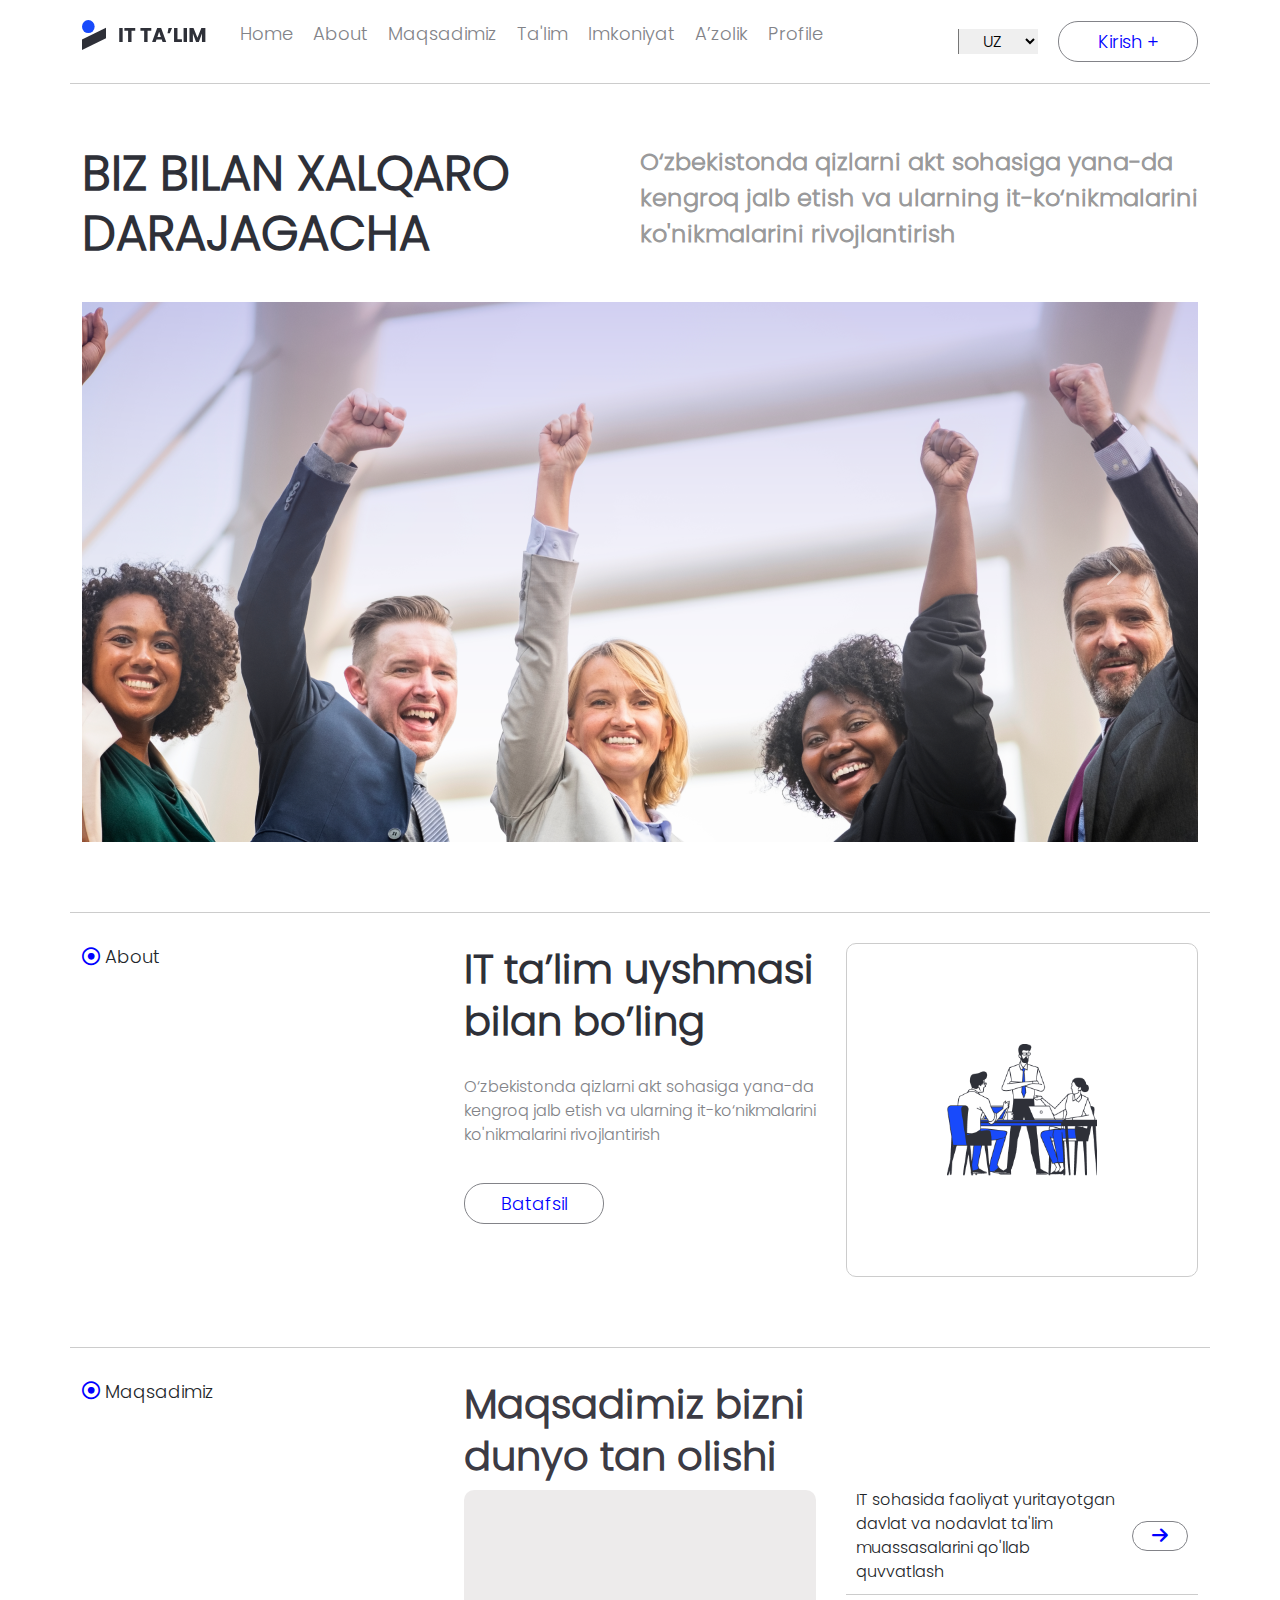
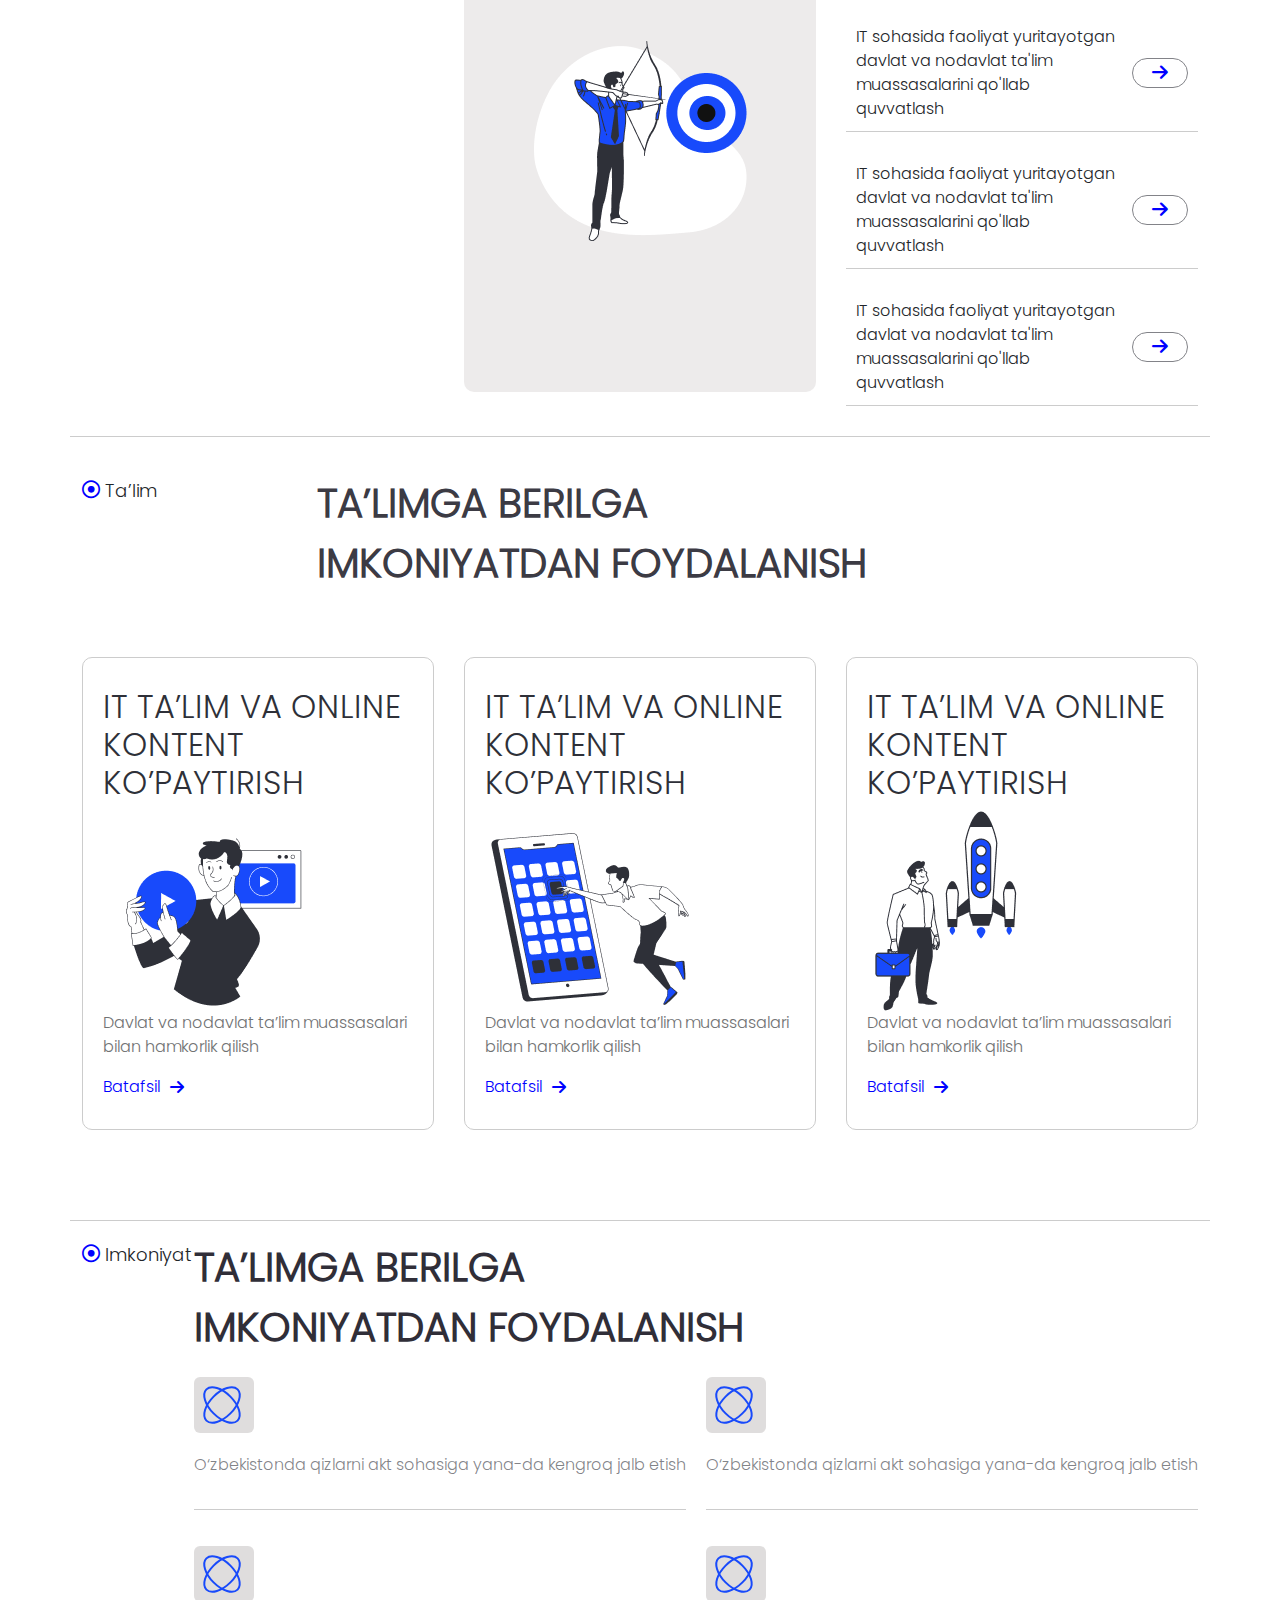
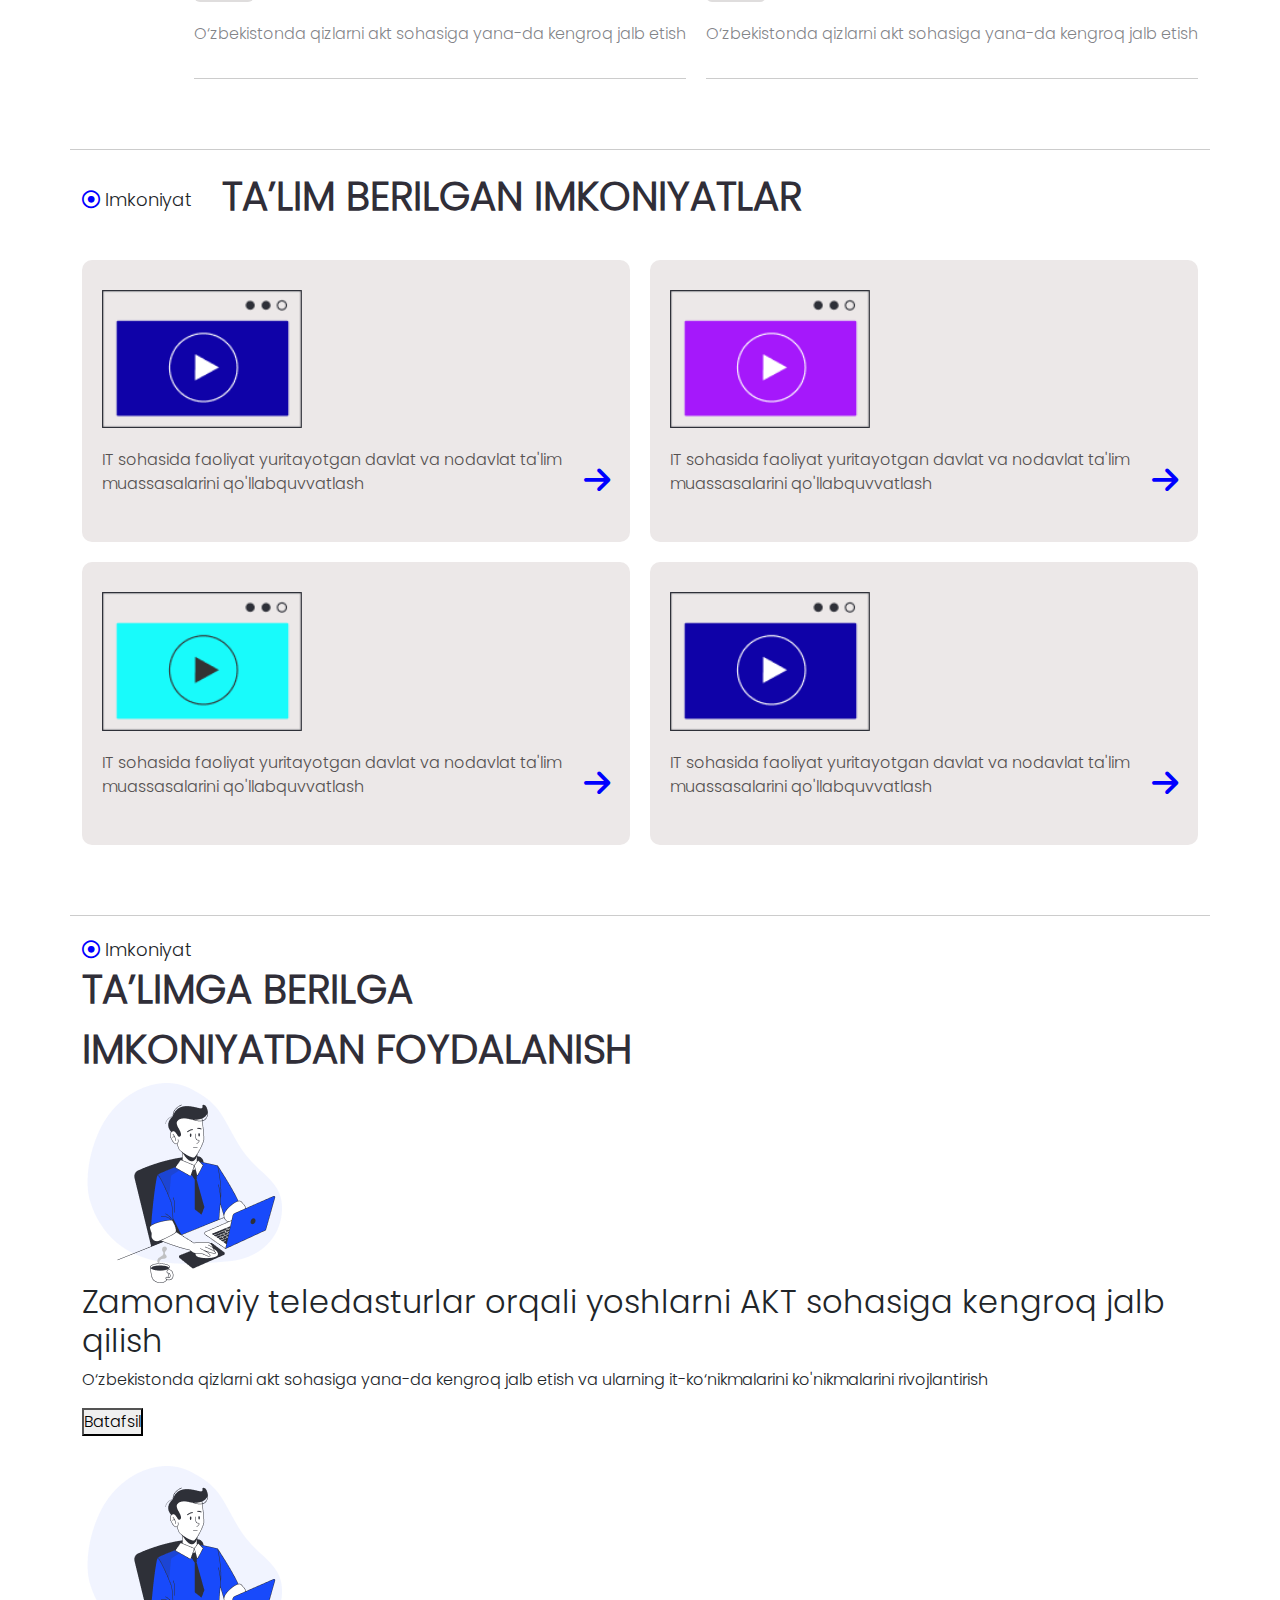
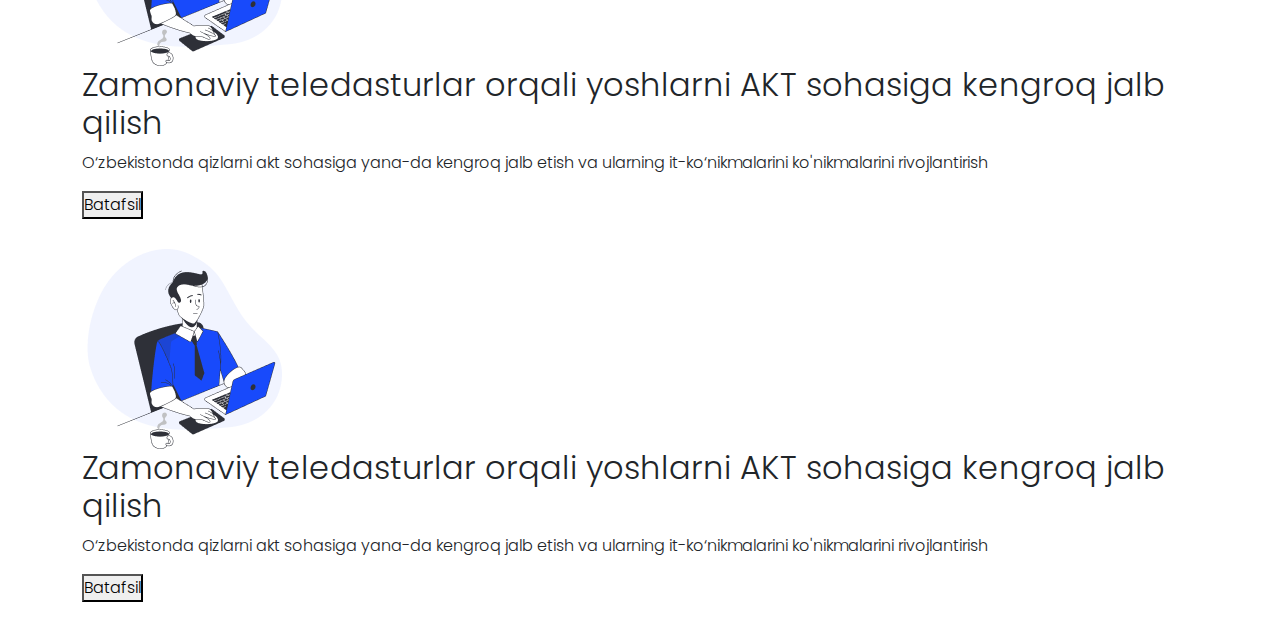
==== index.html @ 2318e282 "first commit" ====
<!DOCTYPE html>
<html lang="en">

<head>
    <meta charset="UTF-8">
    <meta name="viewport" content="width=device-width, initial-scale=1.0">
    <link rel="stylesheet" href="https://cdnjs.cloudflare.com/ajax/libs/font-awesome/6.5.2/css/all.min.css">
   <link rel="stylesheet" href="./css/home.min.css">
    <link rel="stylesheet" href="./bootstrap-5.3.3-dist/bootstrap-5.3.3-dist/css/bootstrap.min.css">
    <title>Home</title>
</head>

<body>
    
    <!-- Navbar -->
     <header class="container">
        <nav class="header-navbar">
<div class="header-left">
    <div class="header-logo">
       <a href="./index.html"><img src="./images/header-logo.svg" alt="header-logo"></a> 
    </div>
    <ul class="header-list">
    <li class="header-item"><a href="./index.html" class="header-link">Home</a></li>    
    <li class="header-item"><a href="./index.html" class="header-link">About</a></li>    
    <li class="header-item"><a href="./index.html" class="header-link">Maqsadimiz</a></li>    
    <li class="header-item"><a href="./index.html" class="header-link">Ta'lim</a></li>    
    <li class="header-item"><a href="./index.html" class="header-link">Imkoniyat</a></li>    
    <li class="header-item"><a href="./index.html" class="header-link">A’zolik</a></li>    
    <li class="header-item"><a href="./index.html" class="header-link">Profile</a></li>    
    </ul>
</div>
<div class="header-right">
        <form>
            <select id="language" name="language" class="header-lang">
                <option value="uz">UZ</option>
                <option value="en">EN</option>
                <option value="ru">RU</option>
            </select>
        </form>
    
        <button class="sign">
Kirish +
        </button>

        <button class="user">
<span><i class="fa-solid fa-user"></i></span>
        </button>
        <button class="burger">
            <span><i class="fa-solid fa-bars"></i></span>
        </button>
        <button class="lang">
            <span><i class="fa-solid fa-globe"></i></span>
        </button>
</div>
        </nav>
     </header>
    <!-- Navbar end -->

    <!-- Hero -->
     <section class="hero container">
        <div class="hero-info">
            <div class="hero-title">
<h1>biz bilan xalqaro darajagacha</h1>
            </div>
           <div class="hero-desc">
<p>O‘zbekistonda qizlarni akt sohasiga yana-da kengroq jalb etish va ularning it-ko‘nikmalarini
    ko'nikmalarini
    rivojlantirish</p>
           </div>
           
        </div>
        <div class="hero-img">
            <div id="carouselExampleIndicators" class="carousel slide" data-ride="carousel">
                <ol class="carousel-indicators">
                    <li data-target="#carouselExampleIndicators" data-slide-to="0" class="active"></li>
                    <li data-target="#carouselExampleIndicators" data-slide-to="1"></li>
                    <li data-target="#carouselExampleIndicators" data-slide-to="2"></li>
                </ol>
                <div class="carousel-inner">
                    <div class="carousel-item active">
                        <img class="d-block w-100" src="./images/hero-img.png" alt="First slide">
                    </div>
                    <div class="carousel-item">
                        <img class="d-block w-100" src="./images/ahero-img.png" alt="Second slide">
                    </div>
                    <div class="carousel-item">
                        <img class="d-block w-100" src="./images/mhero-img.png" alt="Third slide">
                    </div>
                </div>
                <a class="carousel-control-prev" href="#carouselExampleIndicators" role="button" data-slide="prev">
                    <span class="carousel-control-prev-icon" aria-hidden="true"></span>
                    <span class="sr-only">Previous</span>
                </a>
                <a class="carousel-control-next" href="#carouselExampleIndicators" role="button" data-slide="next">
                    <span class="carousel-control-next-icon" aria-hidden="true"></span>
                    <span class="sr-only">Next</span>
                </a>
            </div>
        </div>
    </section> 
    <!-- Hero end -->

    <!-- About -->
     <section class="about container">
        
<div class="about-title">
    <span><i class="fa-regular fa-circle-dot" style="color: blue;"></i> About</span>
</div>
<div class="about-info">
    <h1>IT ta’lim uyshmasi bilan bo’ling</h1>
    <p>O‘zbekistonda qizlarni akt sohasiga yana-da kengroq jalb etish va ularning it-ko‘nikmalarini ko'nikmalarini
    rivojlantirish</p>

    <button>Batafsil</button>
</div>
<div class="about-img">
    <img src="./images/about-img.png" alt="about-img">
</div>
     </section>
    <!-- About end -->

<!-- Maqsadimiz -->
 <section class="maqsad container">
    <div class="maqsad-title">
        <span><i class="fa-regular fa-circle-dot" style="color: blue;"></i> Maqsadimiz</span>
    </div>
<div class="maqsad-desc">
    <h1>Maqsadimiz bizni dunyo tan olishi</h1>
    <div class="maqsad-card">
        <img src="./images/maqsad-img.png" alt="maqsad-img">
    </div>
</div>
<div class="maqsad-info">
    <div class="maqsad-data">
        IT sohasida faoliyat yuritayotgan davlat va nodavlat ta'lim muassasalarini qo'llab quvvatlash
    <span><i class="fa-solid fa-arrow-right"></i></span>
    </div>
    <div class="maqsad-data">
        IT sohasida faoliyat yuritayotgan davlat va nodavlat ta'lim muassasalarini qo'llab quvvatlash
     <span><i class="fa-solid fa-arrow-right"></i></span>
    </div>
    <div class="maqsad-data">
        IT sohasida faoliyat yuritayotgan davlat va nodavlat ta'lim muassasalarini qo'llab quvvatlash
        <span><i class="fa-solid fa-arrow-right"></i></span>
    </div>
    <div class="maqsad-data">
        IT sohasida faoliyat yuritayotgan davlat va nodavlat ta'lim muassasalarini qo'llab quvvatlash
        <span><i class="fa-solid fa-arrow-right"></i></span>
    </div>
</div>
 </section>
<!-- Maqsadimiz end-->

<!-- Talim -->
 <section class="talim container">
    <div class="talim-top">
<div class="talim-title">
    <span><i class="fa-regular fa-circle-dot" style="color: blue;"></i>Ta’lim</span>
</div>
<div class="talim-desc">
    <h1>ta’limga berilga </h1>
    <h1>imkoniyatdan foydalanish</h1>
   
</div>
    </div>

<div class="talim-cards">
    <div class="talim-card">
        <h2>IT ta’lim va online kontent ko’paytirish</h2>
        <img src="./images/talim-st.png" alt="talim-st">
        <p>Davlat va nodavlat ta’lim muassasalari bilan hamkorlik qilish</p>
        <span>Batafsil <i class="fa-solid fa-arrow-right"></i></span>
    </div>
    <div class="talim-card">
        <h2>IT ta’lim va online kontent ko’paytirish</h2>
        <img src="./images/talim-nd.png" alt="talim-st">
        <p>Davlat va nodavlat ta’lim muassasalari bilan hamkorlik qilish</p>
        <span>Batafsil <i class="fa-solid fa-arrow-right"></i></span>
    </div>
    <div class="talim-card">
        <h2>IT ta’lim va online kontent ko’paytirish</h2>
        <img src="./images/talim-rd.png" alt="talim-st">
        <p>Davlat va nodavlat ta’lim muassasalari bilan hamkorlik qilish</p>
        <span>Batafsil <i class="fa-solid fa-arrow-right"></i></span>
    </div>
</div>
 </section>
<!-- Talim end -->

<!-- Imkoniyatlar first -->
 <section class="imkoniyat-st container">
    <div class="imkoniyat-title">
        <span><i class="fa-regular fa-circle-dot" style="color: blue;"></i>Imkoniyat</span>

    </div>
   
    <div class="imkoniyat-right">
<div class="imkoniyat-desc">
    <h1>ta’limga berilga </h1>
    <h1>imkoniyatdan foydalanish</h1>
</div>

<div class="imkoniyat-cards">
    <div class="imkoniyat-card">
        <div class="imkoniyat-logo">
            <img src="./images/oplogo-st.svg" alt="oplogo-st">
        </div>
            <p>O‘zbekistonda qizlarni akt sohasiga yana-da kengroq jalb etish</p>
        
    </div>
    <div class="imkoniyat-card">
        <div class="imkoniyat-logo">
            <img src="./images/oplogo-st.svg" alt="oplogo-st">
        </div>
            <p>O‘zbekistonda qizlarni akt sohasiga yana-da kengroq jalb etish</p>

    </div>
    <div class="imkoniyat-card">
        <div class="imkoniyat-logo">
            <img src="./images/oplogo-st.svg" alt="oplogo-st">
        </div>
            <p>O‘zbekistonda qizlarni akt sohasiga yana-da kengroq jalb etish</p>
     
    </div>
    <div class="imkoniyat-card">
        <div class="imkoniyat-logo">
            <img src="./images/oplogo-st.svg" alt="oplogo-st">
            </div>
            <p>O‘zbekistonda qizlarni akt sohasiga yana-da kengroq jalb etish</p>
        </div>
    
</div>
    </div>


    


 </section>
<!-- Imkoniyatlar first end -->

<!-- Imkoniyatlar second -->
 <section class="imkoniyat-nd container">
<div class="imkoniyat-title">
    <span><i class="fa-regular fa-circle-dot" style="color: blue;"></i>Imkoniyat</span>
    <h1>ta’lim berilgan imkoniyatlar</h1>
</div>
<div class="imkoniyat-cards">
    <div class="imkoniyat-card">
        <img src="./images/opp-blue.png" alt="opp-blue">
        <div class="card-bottom">
<p>IT sohasida faoliyat yuritayotgan davlat va nodavlat ta'lim muassasalarini qo'llabquvvatlash</p>
<span><i class="fa-solid fa-arrow-right"></i></span>
        </div>
       
    </div>
    <div class="imkoniyat-card">
        <img src="./images/opp-violet.png" alt="opp-blue">
        <div class="card-bottom">
<p>IT sohasida faoliyat yuritayotgan davlat va nodavlat ta'lim muassasalarini qo'llabquvvatlash</p>
<span><i class="fa-solid fa-arrow-right"></i></span>
        </div>
       
    </div>
    <div class="imkoniyat-card">
        <img src="./images/opp-alice.png" alt="opp-blue">
        <div class="card-bottom">
<p>IT sohasida faoliyat yuritayotgan davlat va nodavlat ta'lim muassasalarini qo'llabquvvatlash</p>
<span><i class="fa-solid fa-arrow-right"></i></span>
        </div>
       
    </div>
    <div class="imkoniyat-card">
        <img src="./images/opp-darkb.png" alt="opp-blue">
        <div class="card-bottom">
<p>IT sohasida faoliyat yuritayotgan davlat va nodavlat ta'lim muassasalarini qo'llabquvvatlash</p>
<span><i class="fa-solid fa-arrow-right"></i></span>
        </div>
       
    </div>
</div>
 </section>
<!-- Imkoniyatlar second end -->


<!-- Imkoniyatlar Third-->
<section class="imkoniyat-rd container">
    <div class="imkoniyat-title">
        <span><i class="fa-regular fa-circle-dot" style="color: blue;"></i>Imkoniyat</span>

    </div>

    <div class="imkoniyat-right">
        <div class="imkoniyat-desc">
            <h1>ta’limga berilga </h1>
            <h1>imkoniyatdan foydalanish</h1>
        </div>

       <div class="imkoniyat-cards">
        <div class="imkoniyat-card">
            <div class="card-img">
                <img src="./images/opprd-st.png" alt="opprd-st">
            </div>
            <div class="card-info">
                <h2>Zamonaviy teledasturlar orqali yoshlarni AKT sohasiga kengroq jalb qilish</h2>
                <p>O‘zbekistonda qizlarni akt sohasiga yana-da kengroq jalb etish va ularning it-ko‘nikmalarini ko'nikmalarini
                rivojlantirish</p>
                <button>Batafsil</button>
            </div>
        </div>
        <div class="imkoniyat-card">
            <div class="card-img">
                <img src="./images/opprd-st.png" alt="opprd-st">
            </div>
            <div class="card-info">
                <h2>Zamonaviy teledasturlar orqali yoshlarni AKT sohasiga kengroq jalb qilish</h2>
                <p>O‘zbekistonda qizlarni akt sohasiga yana-da kengroq jalb etish va ularning it-ko‘nikmalarini ko'nikmalarini
                rivojlantirish</p>
                <button>Batafsil</button>
            </div>
        </div>
        <div class="imkoniyat-card">
            <div class="card-img">
                <img src="./images/opprd-st.png" alt="opprd-st">
            </div>
            <div class="card-info">
                <h2>Zamonaviy teledasturlar orqali yoshlarni AKT sohasiga kengroq jalb qilish</h2>
                <p>O‘zbekistonda qizlarni akt sohasiga yana-da kengroq jalb etish va ularning it-ko‘nikmalarini ko'nikmalarini
                rivojlantirish</p>
                <button>Batafsil</button>
            </div>
        </div>
       </div>
    </div>





</section>
<!-- Imkoniyatlar Third-->





    <script src="https://code.jquery.com/jquery-3.2.1.slim.min.js"
        integrity="sha384-KJ3o2DKtIkvYIK3UENzmM7KCkRr/rE9/Qpg6aAZGJwFDMVNA/GpGFF93hXpG5KkN"
        crossorigin="anonymous"></script>
    <script src="https://cdn.jsdelivr.net/npm/popper.js@1.12.9/dist/umd/popper.min.js"
        integrity="sha384-ApNbgh9B+Y1QKtv3Rn7W3mgPxhU9K/ScQsAP7hUibX39j7fakFPskvXusvfa0b4Q"
        crossorigin="anonymous"></script>
    <script src="https://cdn.jsdelivr.net/npm/bootstrap@4.0.0/dist/js/bootstrap.min.js"
        integrity="sha384-JZR6Spejh4U02d8jOt6vLEHfe/JQGiRRSQQxSfFWpi1MquVdAyjUar5+76PVCmYl"
        crossorigin="anonymous"></script>
</body>

</html>
---- css/home.min.css ----
*{padding:0;margin:0;box-sizing:border-box;list-style:none;text-decoration:none;font-family:Poppins}button{cursor:pointer}ul a{text-decoration:none;transition:all .3s linear;-webkit-transition:all .3s linear;-moz-transition:all .3s linear;-ms-transition:all .3s linear;-o-transition:all .3s linear}ul a:hover{border-bottom:2px solid #fff}@font-face{font-family:Poppins;src:url(/Poppins/Poppins-Light.ttf)}.container{margin:0 auto;width:85%}header{border-bottom:1px solid #ccc;position:sticky;top:0;background-color:#fff;z-index:999}header .header-navbar{padding:20px 0;align-items:center;display:flex;justify-content:space-between}header .header-navbar .header-left{display:flex}header .header-navbar .header-left .header-list{display:flex;gap:20px;align-items:center}header .header-navbar .header-left .header-list a{margin-top:20px;color:#828388;font-size:18px}header .header-navbar .header-right{display:flex;gap:20px;align-items:center}header .header-navbar .header-right .header-lang{border-right:none;border-bottom:none;border-top:none;outline:none;padding:0 20px}header .header-navbar .header-right .header-lang option{border:none;outline:none}header .header-navbar .header-right .sign{width:140px;border:1px solid #828388;color:blue;border-radius:20px;-webkit-border-radius:20px;-moz-border-radius:20px;-ms-border-radius:20px;-o-border-radius:20px;padding:6px 30px;background-color:rgba(0,0,0,0);font-size:18px}header .header-navbar .header-right .user{border:none;background-color:rgba(0,0,0,0);font-size:20px;color:blue;display:none}header .header-navbar .header-right .burger{border:none;background-color:rgba(0,0,0,0);font-size:20px;color:blue;display:none}header .header-navbar .header-right .lang{border:none;background-color:rgba(0,0,0,0);font-size:20px;color:blue;display:none}@media(max-width: 1200px){header .header-navbar .header-left .header-list a{font-size:15px}header .header-navbar .header-right .sign{padding:6px 20px}}@media(max-width: 768px){header .header-navbar .header-left .header-list{gap:10px}header .header-navbar .header-left .header-list a{font-size:15px}header .header-navbar .header-right .sign{padding:6px 20px}}@media(max-width: 992px){header .header-navbar .header-left .header-list{display:none}header .header-navbar .header-right .header-lang{display:none}header .header-navbar .header-right .sign{display:none}header .header-navbar .header-right .user{display:block}header .header-navbar .header-right .lang{display:block}header .header-navbar .header-right .burger{display:block}}.hero{padding:30px 0}.hero img{width:100%;-o-object-fit:cover;object-fit:cover;height:540px}.hero .hero-info{display:grid;grid-template-columns:repeat(2, 1fr);padding:30px 0}.hero .hero-info .hero-title h1{font-size:48px;font-weight:600;line-height:60px;color:#2e3038;text-transform:uppercase}.hero .hero-info .hero-desc{font-size:24px;font-weight:600;color:rgba(65,65,67,.5490196078)}@media(max-width: 992px){.hero .hero-info{grid-template-columns:repeat(1, 1fr)}.hero .hero-info .hero-title h1{font-size:28px;font-weight:600;line-height:40px;color:#2e3038;text-align:center}.hero .hero-info .hero-desc{font-size:18px;font-weight:600;line-height:30px;color:rgba(65,65,67,.5490196078);text-align:center}}.about{margin-top:40px;display:grid;grid-template-columns:repeat(3, 1fr);gap:30px;border-top:1px solid #ccc;padding:30px 0}.about span{display:flex;align-items:center;gap:5px;font-size:18px}.about-info{display:flex;flex-direction:column;gap:20px}.about-info h1{font-size:40px;font-weight:600;line-height:52px;color:#2e3038}.about-info p{color:#828388;font-family:Poppins;font-size:16px;font-weight:400;line-height:24px}.about-info button{width:140px;border:1px solid #828388;color:blue;border-radius:20px;-webkit-border-radius:20px;-moz-border-radius:20px;-ms-border-radius:20px;-o-border-radius:20px;padding:6px 30px;background-color:rgba(0,0,0,0);font-size:18px}.about-img{padding:100px;display:flex;align-items:center;justify-content:center;border:1px solid #ccc;border-radius:10px;-webkit-border-radius:10px;-moz-border-radius:10px;-ms-border-radius:10px;-o-border-radius:10px}.about-img img{width:100%}@media(max-width: 992px){.about{grid-template-columns:repeat(1, 1fr)}.about span{text-align:center}.about-info{gap:10px;text-align:center;align-items:center}.about-img{padding:40px}}.maqsad{margin-top:40px;display:grid;grid-template-columns:repeat(3, 1fr);gap:30px;border-top:1px solid #ccc;padding:30px 0}.maqsad span{display:flex;align-items:center;gap:5px;font-size:18px}.maqsad .maqsad-desc h1{font-size:40px;font-weight:600;line-height:52px;color:rgba(48,46,56,.9490196078)}.maqsad .maqsad-desc .maqsad-card{background-color:rgba(226,223,223,.631372549);display:flex;align-items:center;justify-content:center;height:80%;border-radius:10px;-webkit-border-radius:10px;-moz-border-radius:10px;-ms-border-radius:10px;-o-border-radius:10px}.maqsad-info{padding-top:100px;display:flex;flex-direction:column;gap:20px}.maqsad-info .maqsad-data{border-bottom:1px solid #ccc;padding:10px;display:flex;gap:10px;align-items:center}.maqsad-info .maqsad-data span{height:30px;width:130px;border:1px solid #828388;color:blue;border-radius:20px;-webkit-border-radius:20px;-moz-border-radius:20px;-ms-border-radius:20px;-o-border-radius:20px;padding:6px;background-color:rgba(0,0,0,0);font-size:18px;display:flex;align-items:center;justify-content:center}@media(max-width: 1120px){.maqsad{grid-template-columns:repeat(1, 1fr)}.maqsad span{text-align:center}.maqsad-info{padding-top:20px;gap:10px;text-align:center;align-items:center}.maqsad-desc h1{text-align:center}}.talim{padding:40px 0;border-top:1px solid #ccc;display:flex;flex-direction:column;gap:60px}.talim .talim-top{display:flex;flex-wrap:wrap;gap:160px}.talim .talim-top span{display:flex;align-items:center;gap:5px;font-size:18px}.talim .talim-top h1{text-transform:uppercase;font-size:40px;font-weight:600;line-height:52px;color:rgba(48,46,56,.9490196078)}.talim .talim-cards{display:grid;grid-template-columns:repeat(3, 1fr);gap:30px}.talim .talim-cards .talim-card{border:1px solid #ccc;border-radius:10px;-webkit-border-radius:10px;-moz-border-radius:10px;-ms-border-radius:10px;-o-border-radius:10px;padding:30px 20px}.talim .talim-cards .talim-card h2{color:#2e3038;text-transform:uppercase}.talim .talim-cards .talim-card p{color:#717273}.talim .talim-cards .talim-card span{color:blue;display:flex;gap:10px;align-items:center}@media(max-width: 992px){.talim .talim-top{gap:30px}.talim .talim-top h1{text-align:center}.talim .talim-cards{grid-template-columns:repeat(2, 1fr)}}@media(max-width: 567px){.talim .talim-cards{grid-template-columns:repeat(1, 1fr)}}.imkoniyat-st{display:flex;justify-content:space-between;flex-wrap:wrap;margin-top:50px;border-top:1px solid #ccc;padding:20px 0}.imkoniyat-st span{display:flex;align-items:center;gap:5px;font-size:18px}.imkoniyat-st h1{text-transform:uppercase;font-size:40px;font-weight:600;line-height:52px;color:#302e38}.imkoniyat-st .imkoniyat-cards{display:grid;grid-template-columns:repeat(2, 1fr);gap:20px}.imkoniyat-st .imkoniyat-cards .imkoniyat-card{display:flex;flex-direction:column;border-bottom:1px solid #ccc;padding:16px 0;gap:20px}.imkoniyat-st .imkoniyat-cards .imkoniyat-card .imkoniyat-logo{background-color:rgba(210,207,207,.7058823529);border-radius:6px;-webkit-border-radius:6px;-moz-border-radius:6px;-ms-border-radius:6px;-o-border-radius:6px;padding:4px;width:60px}.imkoniyat-st .imkoniyat-cards .imkoniyat-card p{color:rgba(46,48,56,.6)}@media(max-width: 567px){.imkoniyat-st{gap:10px}.imkoniyat-st h1{font-size:24px;line-height:30px}.imkoniyat-st .imkoniyat-cards{grid-template-columns:repeat(1, 1fr)}}.imkoniyat-nd{display:flex;flex-direction:column;gap:30px;margin-top:50px;border-top:1px solid #ccc;padding:20px 0}.imkoniyat-nd .imkoniyat-title{display:flex;gap:30px}.imkoniyat-nd .imkoniyat-title h1{text-transform:uppercase;font-size:40px;font-weight:600;line-height:52px;color:#302e38;text-align:center}.imkoniyat-nd .imkoniyat-title span{display:flex;align-items:center;gap:5px;font-size:18px}.imkoniyat-nd .imkoniyat-cards{display:grid;grid-template-columns:repeat(2, 1fr);gap:20px}.imkoniyat-nd .imkoniyat-cards .imkoniyat-card{display:flex;flex-direction:column;gap:20px;background-color:#ece8e8;padding:30px 20px;border-radius:10px;-webkit-border-radius:10px;-moz-border-radius:10px;-ms-border-radius:10px;-o-border-radius:10px}.imkoniyat-nd .imkoniyat-cards .imkoniyat-card img{width:200px}.imkoniyat-nd .imkoniyat-cards .imkoniyat-card p{color:#555151}.imkoniyat-nd .imkoniyat-cards .imkoniyat-card .card-bottom{display:flex;align-items:center}.imkoniyat-nd .imkoniyat-cards .imkoniyat-card .card-bottom span{font-size:30px;color:blue}@media(max-width: 567px){.imkoniyat-nd .imkoniyat-title{gap:10px}.imkoniyat-nd .imkoniyat-title h1{font-size:30px;line-height:40px}.imkoniyat-nd .imkoniyat-cards{grid-template-columns:repeat(1, 1fr)}}.imkoniyat-rd{display:flex;justify-content:space-between;flex-wrap:wrap;margin-top:50px;border-top:1px solid #ccc;padding:20px 0}.imkoniyat-rd span{display:flex;align-items:center;gap:5px;font-size:18px}.imkoniyat-rd h1{text-transform:uppercase;font-size:40px;font-weight:600;line-height:52px;color:#302e38}.imkoniyat-rd .imkoniyat-cards{display:grid;grid-template-columns:repeat(1, 1fr);gap:30px}/*# sourceMappingURL=home.min.css.map */
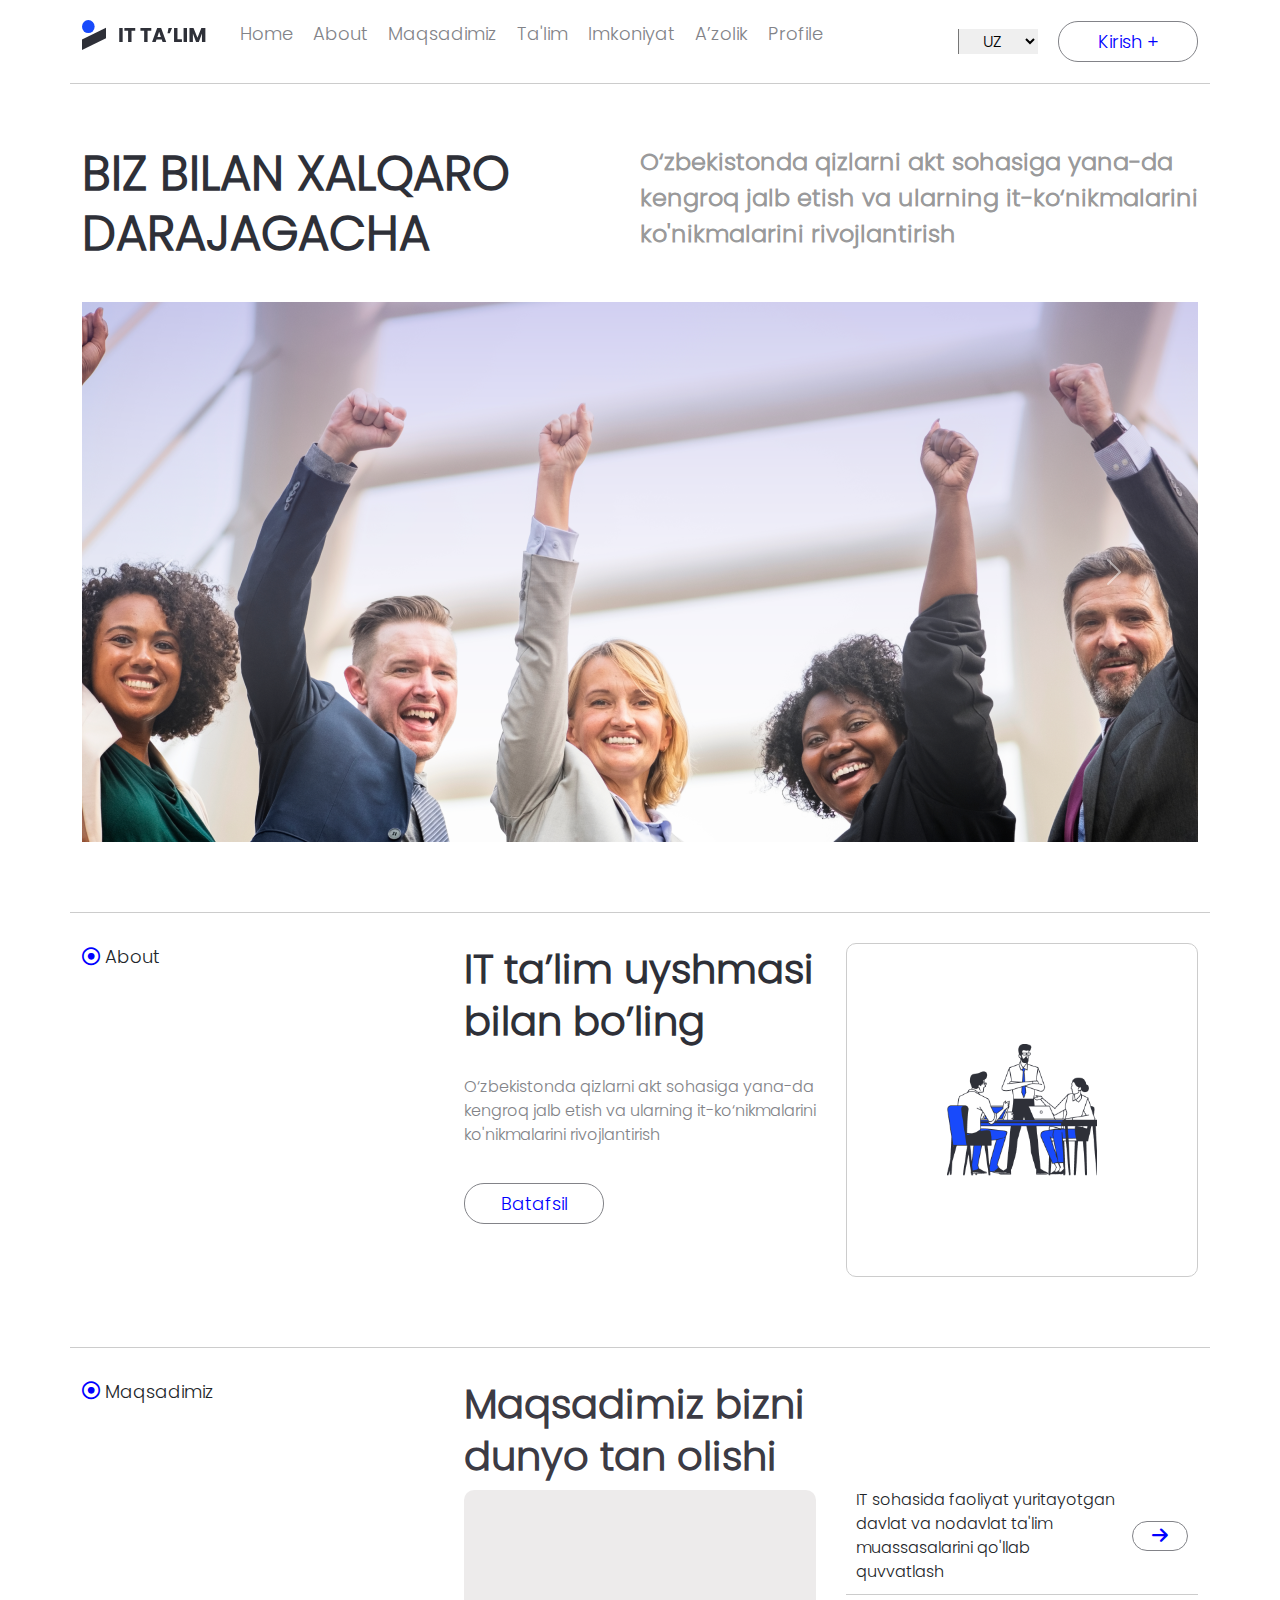
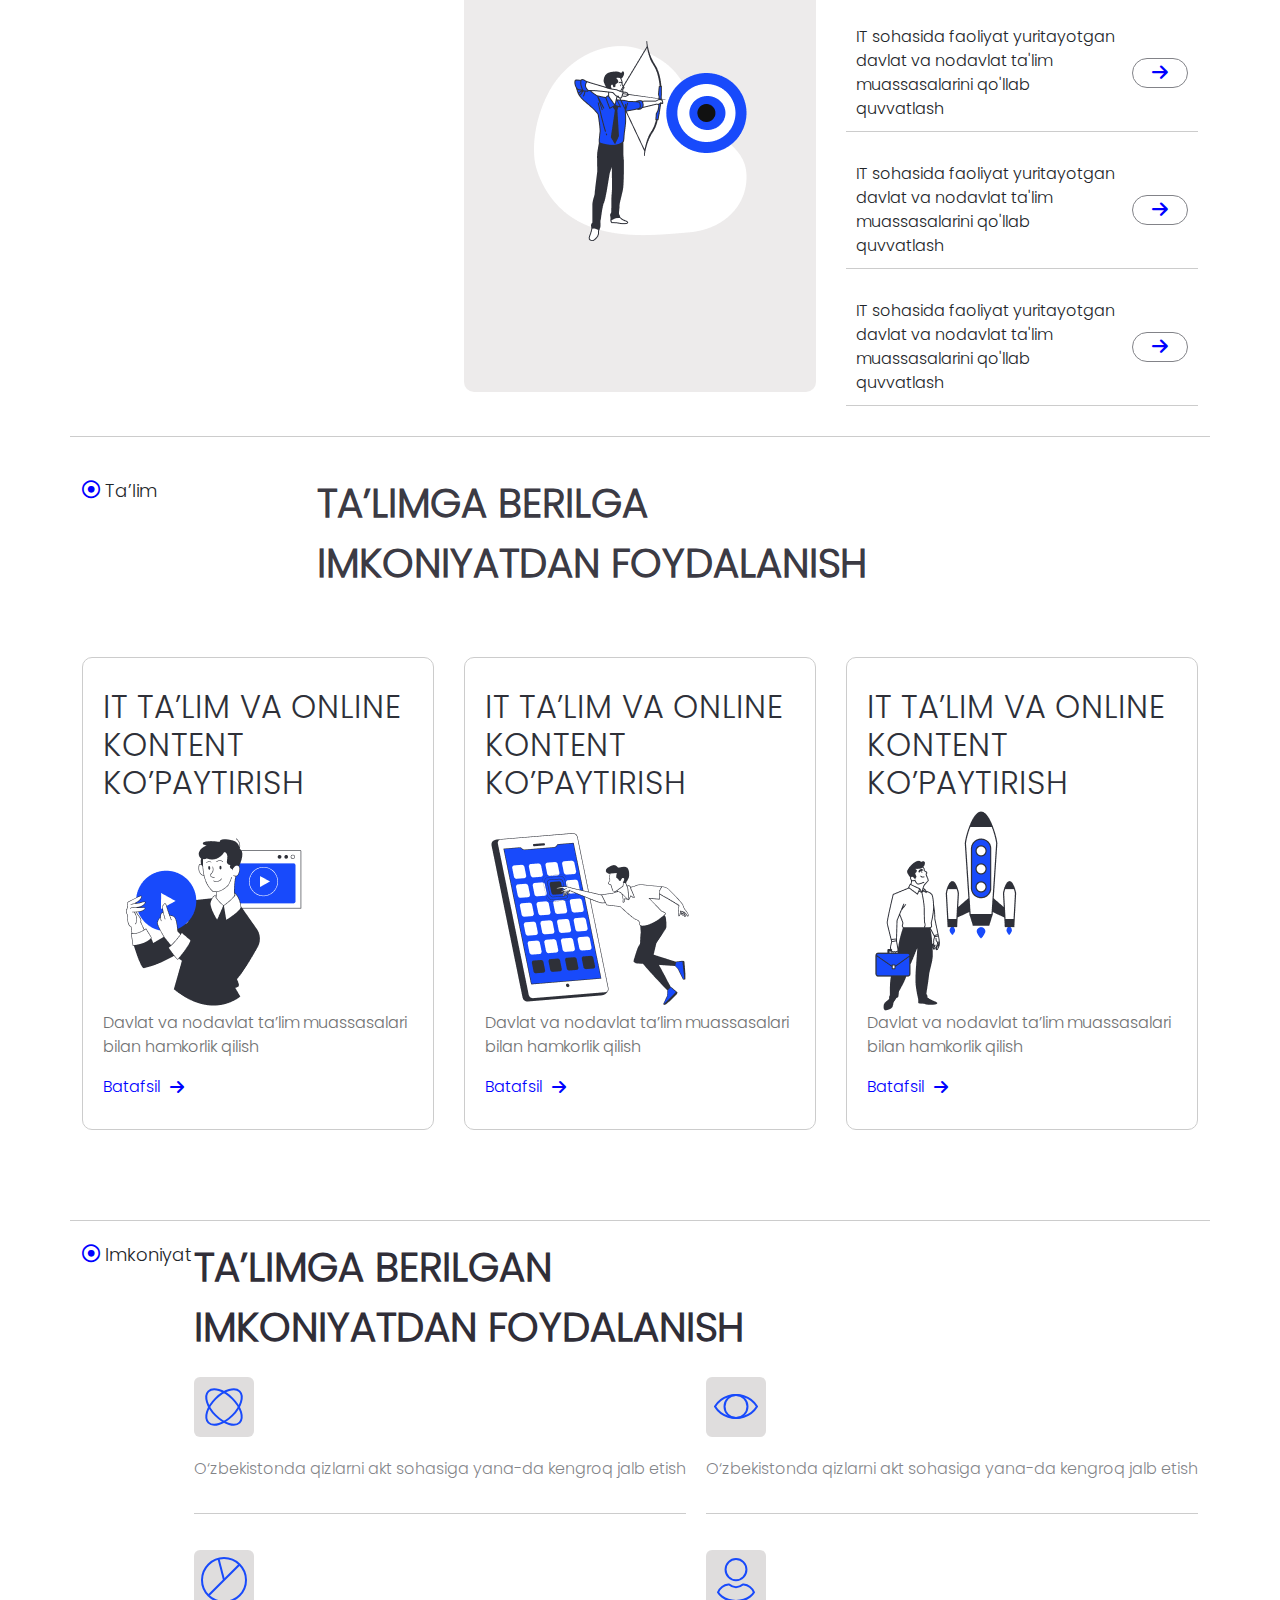
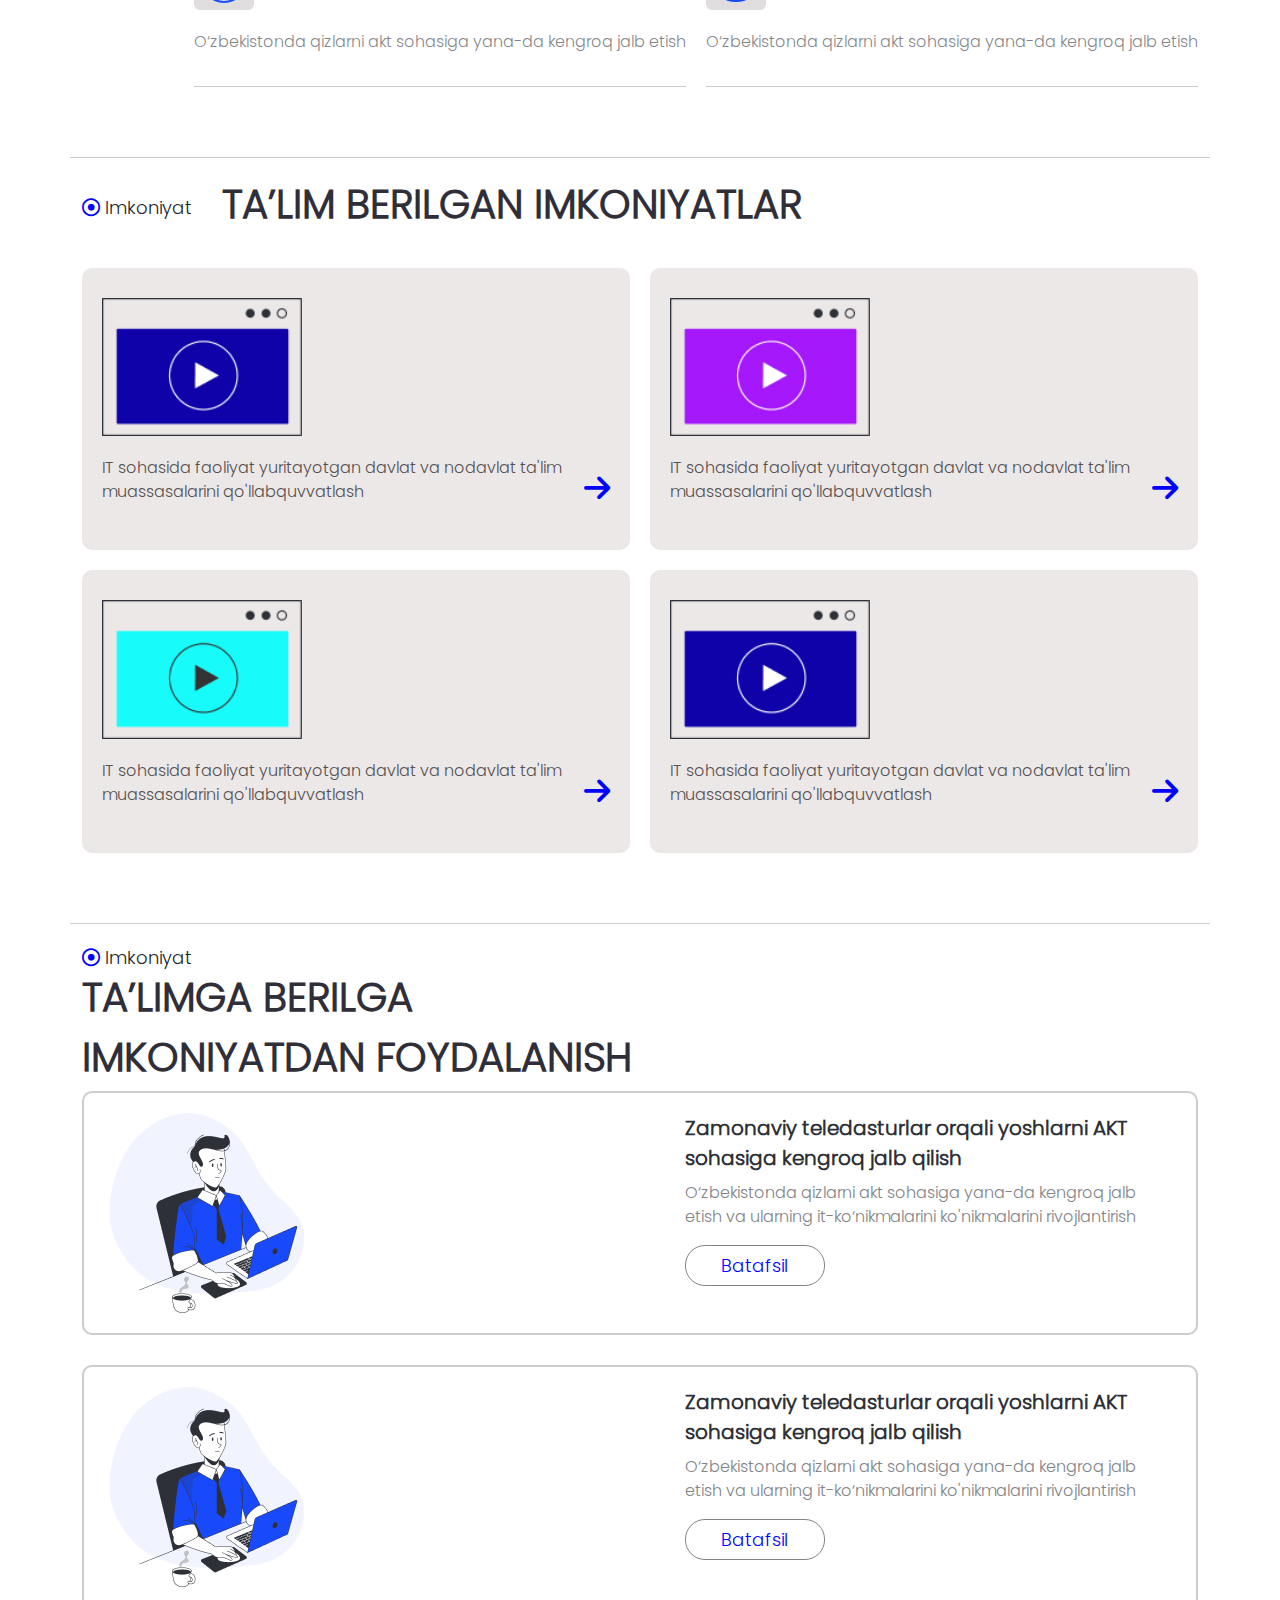
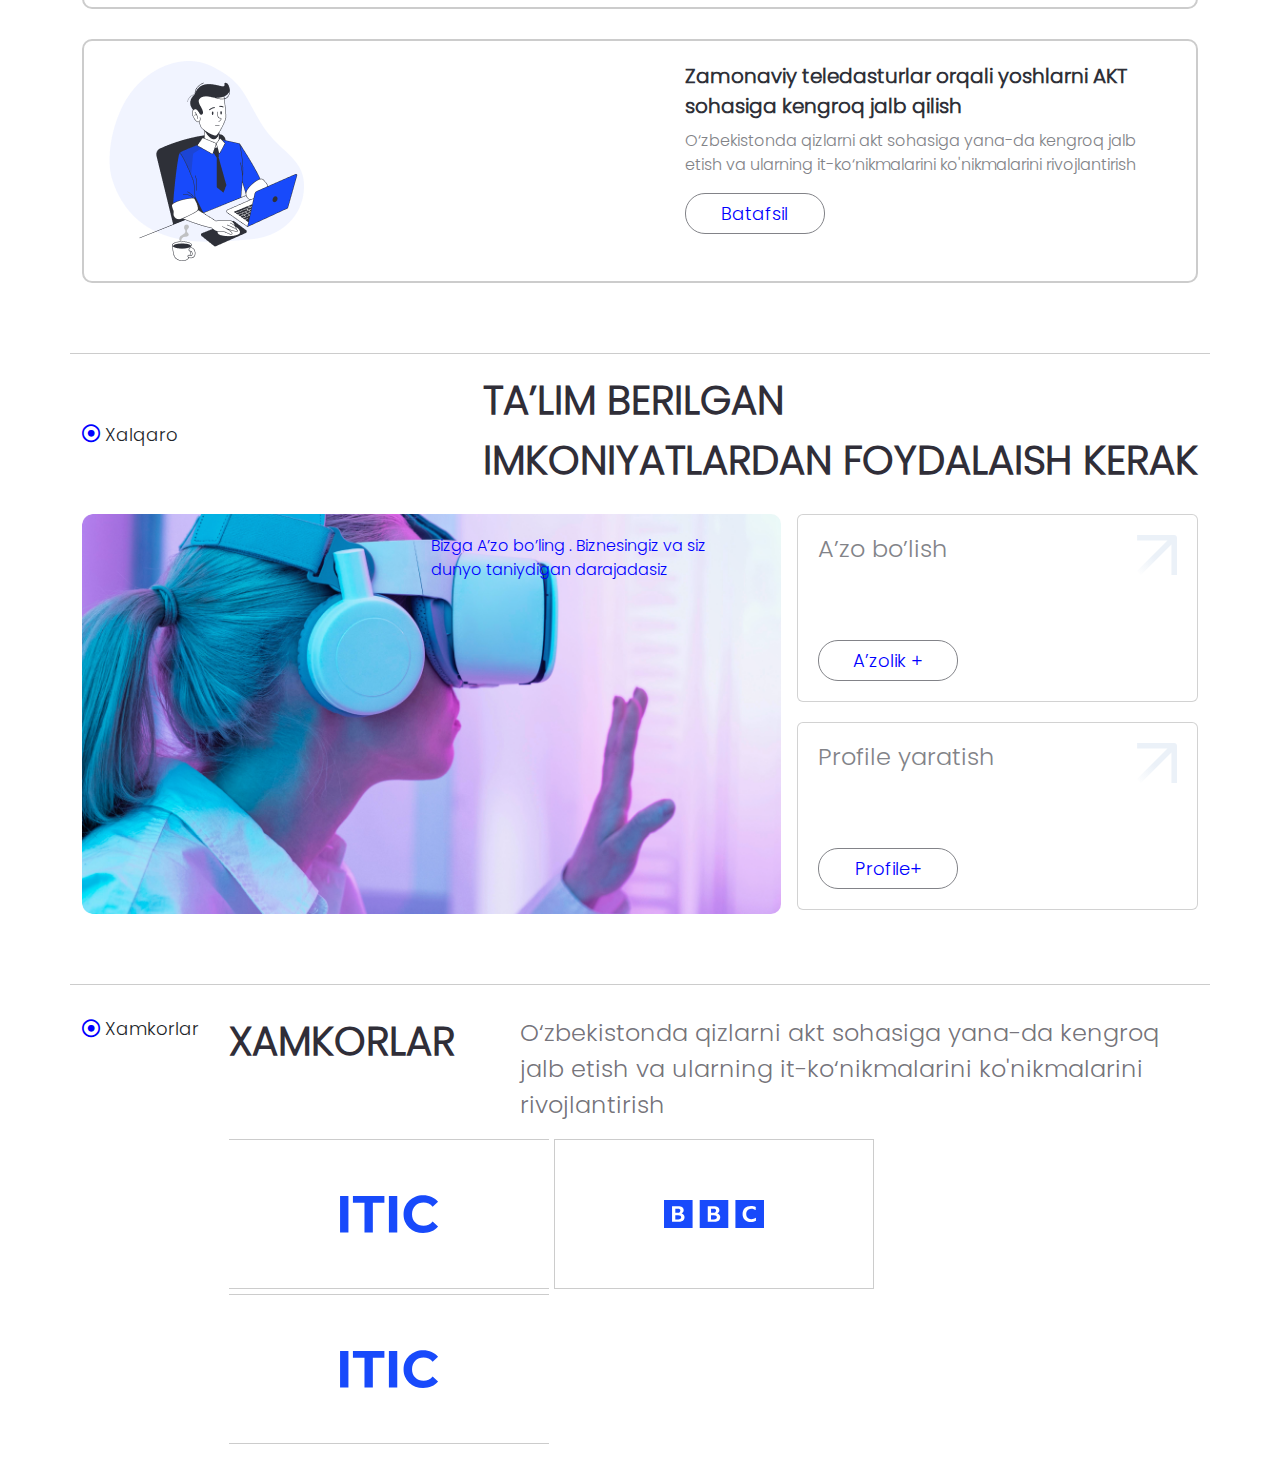
==== commit a76dd044: "responsive" ====
--- a/index.html
+++ b/index.html
@@ -5,69 +5,69 @@
     <meta charset="UTF-8">
     <meta name="viewport" content="width=device-width, initial-scale=1.0">
     <link rel="stylesheet" href="https://cdnjs.cloudflare.com/ajax/libs/font-awesome/6.5.2/css/all.min.css">
-   <link rel="stylesheet" href="./css/home.min.css">
+    <link rel="stylesheet" href="./css/home.min.css">
     <link rel="stylesheet" href="./bootstrap-5.3.3-dist/bootstrap-5.3.3-dist/css/bootstrap.min.css">
     <title>Home</title>
 </head>
 
 <body>
-    
+
     <!-- Navbar -->
-     <header class="container">
+    <header class="container">
         <nav class="header-navbar">
-<div class="header-left">
-    <div class="header-logo">
-       <a href="./index.html"><img src="./images/header-logo.svg" alt="header-logo"></a> 
-    </div>
-    <ul class="header-list">
-    <li class="header-item"><a href="./index.html" class="header-link">Home</a></li>    
-    <li class="header-item"><a href="./index.html" class="header-link">About</a></li>    
-    <li class="header-item"><a href="./index.html" class="header-link">Maqsadimiz</a></li>    
-    <li class="header-item"><a href="./index.html" class="header-link">Ta'lim</a></li>    
-    <li class="header-item"><a href="./index.html" class="header-link">Imkoniyat</a></li>    
-    <li class="header-item"><a href="./index.html" class="header-link">A’zolik</a></li>    
-    <li class="header-item"><a href="./index.html" class="header-link">Profile</a></li>    
-    </ul>
-</div>
-<div class="header-right">
-        <form>
-            <select id="language" name="language" class="header-lang">
-                <option value="uz">UZ</option>
-                <option value="en">EN</option>
-                <option value="ru">RU</option>
-            </select>
-        </form>
-    
-        <button class="sign">
-Kirish +
-        </button>
-
-        <button class="user">
-<span><i class="fa-solid fa-user"></i></span>
-        </button>
-        <button class="burger">
-            <span><i class="fa-solid fa-bars"></i></span>
-        </button>
-        <button class="lang">
-            <span><i class="fa-solid fa-globe"></i></span>
-        </button>
-</div>
+            <div class="header-left">
+                <div class="header-logo">
+                    <a href="./index.html"><img src="./images/header-logo.svg" alt="header-logo"></a>
+                </div>
+                <ul class="header-list">
+                    <li class="header-item"><a href="./index.html" class="header-link">Home</a></li>
+                    <li class="header-item"><a href="./index.html" class="header-link">About</a></li>
+                    <li class="header-item"><a href="./index.html" class="header-link">Maqsadimiz</a></li>
+                    <li class="header-item"><a href="./index.html" class="header-link">Ta'lim</a></li>
+                    <li class="header-item"><a href="./index.html" class="header-link">Imkoniyat</a></li>
+                    <li class="header-item"><a href="./index.html" class="header-link">A’zolik</a></li>
+                    <li class="header-item"><a href="./index.html" class="header-link">Profile</a></li>
+                </ul>
+            </div>
+            <div class="header-right">
+                <form>
+                    <select id="language" name="language" class="header-lang">
+                        <option value="uz">UZ</option>
+                        <option value="en">EN</option>
+                        <option value="ru">RU</option>
+                    </select>
+                </form>
+
+                <button class="sign">
+                    Kirish +
+                </button>
+
+                <button class="user">
+                    <span><i class="fa-solid fa-user"></i></span>
+                </button>
+                <button class="burger">
+                    <span><i class="fa-solid fa-bars"></i></span>
+                </button>
+                <button class="lang">
+                    <span><i class="fa-solid fa-globe"></i></span>
+                </button>
+            </div>
         </nav>
-     </header>
+    </header>
     <!-- Navbar end -->
 
     <!-- Hero -->
-     <section class="hero container">
+    <section class="hero container">
         <div class="hero-info">
             <div class="hero-title">
-<h1>biz bilan xalqaro darajagacha</h1>
-            </div>
-           <div class="hero-desc">
-<p>O‘zbekistonda qizlarni akt sohasiga yana-da kengroq jalb etish va ularning it-ko‘nikmalarini
-    ko'nikmalarini
-    rivojlantirish</p>
-           </div>
-           
+                <h1>biz bilan xalqaro darajagacha</h1>
+            </div>
+            <div class="hero-desc">
+                <p>O‘zbekistonda qizlarni akt sohasiga yana-da kengroq jalb etish va ularning it-ko‘nikmalarini
+                    ko'nikmalarini
+                    rivojlantirish</p>
+            </div>
+
         </div>
         <div class="hero-img">
             <div id="carouselExampleIndicators" class="carousel slide" data-ride="carousel">
@@ -97,252 +97,360 @@
                 </a>
             </div>
         </div>
-    </section> 
+    </section>
     <!-- Hero end -->
 
     <!-- About -->
-     <section class="about container">
-        
-<div class="about-title">
-    <span><i class="fa-regular fa-circle-dot" style="color: blue;"></i> About</span>
-</div>
-<div class="about-info">
-    <h1>IT ta’lim uyshmasi bilan bo’ling</h1>
+    <section class="about container">
+
+        <div class="about-title">
+            <span><i class="fa-regular fa-circle-dot" style="color: blue;"></i> About</span>
+        </div>
+        <div class="about-info">
+            <h1>IT ta’lim uyshmasi bilan bo’ling</h1>
+            <p>O‘zbekistonda qizlarni akt sohasiga yana-da kengroq jalb etish va ularning it-ko‘nikmalarini
+                ko'nikmalarini
+                rivojlantirish</p>
+
+            <button>Batafsil</button>
+        </div>
+        <div class="about-img">
+            <img src="./images/about-img.png" alt="about-img">
+        </div>
+    </section>
+    <!-- About end -->
+
+    <!-- Maqsadimiz -->
+    <section class="maqsad container">
+        <div class="maqsad-title">
+            <span><i class="fa-regular fa-circle-dot" style="color: blue;"></i> Maqsadimiz</span>
+        </div>
+        <div class="maqsad-desc">
+            <h1>Maqsadimiz bizni dunyo tan olishi</h1>
+            <div class="maqsad-card">
+                <img src="./images/maqsad-img.png" alt="maqsad-img">
+            </div>
+        </div>
+        <div class="maqsad-info">
+            <div class="maqsad-data">
+                IT sohasida faoliyat yuritayotgan davlat va nodavlat ta'lim muassasalarini qo'llab quvvatlash
+                <span><i class="fa-solid fa-arrow-right"></i></span>
+            </div>
+            <div class="maqsad-data">
+                IT sohasida faoliyat yuritayotgan davlat va nodavlat ta'lim muassasalarini qo'llab quvvatlash
+                <span><i class="fa-solid fa-arrow-right"></i></span>
+            </div>
+            <div class="maqsad-data">
+                IT sohasida faoliyat yuritayotgan davlat va nodavlat ta'lim muassasalarini qo'llab quvvatlash
+                <span><i class="fa-solid fa-arrow-right"></i></span>
+            </div>
+            <div class="maqsad-data">
+                IT sohasida faoliyat yuritayotgan davlat va nodavlat ta'lim muassasalarini qo'llab quvvatlash
+                <span><i class="fa-solid fa-arrow-right"></i></span>
+            </div>
+        </div>
+    </section>
+    <!-- Maqsadimiz end-->
+
+    <!-- Talim -->
+    <section class="talim container">
+        <div class="talim-top">
+            <div class="talim-title">
+                <span><i class="fa-regular fa-circle-dot" style="color: blue;"></i>Ta’lim</span>
+            </div>
+            <div class="talim-desc">
+                <h1>ta’limga berilga </h1>
+                <h1>imkoniyatdan foydalanish</h1>
+
+            </div>
+        </div>
+
+        <div class="talim-cards">
+            <div class="talim-card">
+                <h2>IT ta’lim va online kontent ko’paytirish</h2>
+                <img src="./images/talim-st.png" alt="talim-st">
+                <p>Davlat va nodavlat ta’lim muassasalari bilan hamkorlik qilish</p>
+                <span>Batafsil <i class="fa-solid fa-arrow-right"></i></span>
+            </div>
+            <div class="talim-card">
+                <h2>IT ta’lim va online kontent ko’paytirish</h2>
+                <img src="./images/talim-nd.png" alt="talim-st">
+                <p>Davlat va nodavlat ta’lim muassasalari bilan hamkorlik qilish</p>
+                <span>Batafsil <i class="fa-solid fa-arrow-right"></i></span>
+            </div>
+            <div class="talim-card">
+                <h2>IT ta’lim va online kontent ko’paytirish</h2>
+                <img src="./images/talim-rd.png" alt="talim-st">
+                <p>Davlat va nodavlat ta’lim muassasalari bilan hamkorlik qilish</p>
+                <span>Batafsil <i class="fa-solid fa-arrow-right"></i></span>
+            </div>
+        </div>
+    </section>
+    <!-- Talim end -->
+
+    <!-- Imkoniyatlar first -->
+    <section class="imkoniyat-st container">
+        <div class="imkoniyat-title">
+            <span><i class="fa-regular fa-circle-dot" style="color: blue;"></i>Imkoniyat</span>
+        </div>
+        <div class="imkoniyat-right">
+            <div class="imkoniyat-desc">
+                <h1>ta’limga berilgan </h1>
+                <h1>imkoniyatdan foydalanish</h1>
+            </div>
+
+            <div class="imkoniyat-cards">
+                <div class="imkoniyat-card">
+                    <div class="imkoniyat-logo">
+                        <img src="./images/oplogo-st.svg" alt="oplogo-st">
+                    </div>
+                    <p>O‘zbekistonda qizlarni akt sohasiga yana-da kengroq jalb etish</p>
+
+                </div>
+                <div class="imkoniyat-card">
+                    <div class="imkoniyat-logo">
+                        <img src="./images/oplogo-nd.svg" alt="oplogo-st">
+                    </div>
+                    <p>O‘zbekistonda qizlarni akt sohasiga yana-da kengroq jalb etish</p>
+
+                </div>
+                <div class="imkoniyat-card">
+                    <div class="imkoniyat-logo">
+                        <img src="./images/oplogo-rd.svg" alt="oplogo-st">
+                    </div>
+                    <p>O‘zbekistonda qizlarni akt sohasiga yana-da kengroq jalb etish</p>
+
+                </div>
+                <div class="imkoniyat-card">
+                    <div class="imkoniyat-logo">
+                        <img src="./images/oplogo-user.svg" alt="oplogo-st">
+                    </div>
+                    <p>O‘zbekistonda qizlarni akt sohasiga yana-da kengroq jalb etish</p>
+                </div>
+
+            </div>
+        </div>
+    </section>
+    <!-- Imkoniyatlar first end -->
+
+    <!-- Imkoniyatlar second -->
+    <section class="imkoniyat-nd container">
+        <div class="imkoniyat-title">
+            <span><i class="fa-regular fa-circle-dot" style="color: blue;"></i>Imkoniyat</span>
+            <h1>ta’lim berilgan imkoniyatlar</h1>
+        </div>
+        <div class="imkoniyat-cards">
+            <div class="imkoniyat-card">
+                <img src="./images/opp-blue.png" alt="opp-blue">
+                <div class="card-bottom">
+                    <p>IT sohasida faoliyat yuritayotgan davlat va nodavlat ta'lim muassasalarini qo'llabquvvatlash</p>
+                    <span><i class="fa-solid fa-arrow-right"></i></span>
+                </div>
+
+            </div>
+            <div class="imkoniyat-card">
+                <img src="./images/opp-violet.png" alt="opp-blue">
+                <div class="card-bottom">
+                    <p>IT sohasida faoliyat yuritayotgan davlat va nodavlat ta'lim muassasalarini qo'llabquvvatlash</p>
+                    <span><i class="fa-solid fa-arrow-right"></i></span>
+                </div>
+
+            </div>
+            <div class="imkoniyat-card">
+                <img src="./images/opp-alice.png" alt="opp-blue">
+                <div class="card-bottom">
+                    <p>IT sohasida faoliyat yuritayotgan davlat va nodavlat ta'lim muassasalarini qo'llabquvvatlash</p>
+                    <span><i class="fa-solid fa-arrow-right"></i></span>
+                </div>
+
+            </div>
+            <div class="imkoniyat-card">
+                <img src="./images/opp-darkb.png" alt="opp-blue">
+                <div class="card-bottom">
+                    <p>IT sohasida faoliyat yuritayotgan davlat va nodavlat ta'lim muassasalarini qo'llabquvvatlash</p>
+                    <span><i class="fa-solid fa-arrow-right"></i></span>
+                </div>
+
+            </div>
+        </div>
+    </section>
+    <!-- Imkoniyatlar second end -->
+
+
+    <!-- Imkoniyatlar Third-->
+    <section class="imkoniyat-rd container">
+        <div class="imkoniyat-title">
+            <span><i class="fa-regular fa-circle-dot" style="color: blue;"></i>Imkoniyat</span>
+        </div>
+        <div class="imkoniyat-right">
+            <div class="imkoniyat-desc">
+                <h1>ta’limga berilga </h1>
+                <h1>imkoniyatdan foydalanish</h1>
+            </div>
+
+            <div class="imkoniyat-cards">
+                <div class="imkoniyat-card">
+                    <div class="card-img">
+                        <img src="./images/opprd-st.png" alt="opprd-st">
+                    </div>
+                    <div class="card-info">
+                        <h2>Zamonaviy teledasturlar orqali yoshlarni AKT sohasiga kengroq jalb qilish</h2>
+                        <p>O‘zbekistonda qizlarni akt sohasiga yana-da kengroq jalb etish va ularning it-ko‘nikmalarini
+                            ko'nikmalarini
+                            rivojlantirish</p>
+                        <button>Batafsil</button>
+                    </div>
+                </div>
+                <div class="imkoniyat-card">
+                    <div class="card-img">
+                        <img src="./images/opprd-st.png" alt="opprd-st">
+                    </div>
+                    <div class="card-info">
+                        <h2>Zamonaviy teledasturlar orqali yoshlarni AKT sohasiga kengroq jalb qilish</h2>
+                        <p>O‘zbekistonda qizlarni akt sohasiga yana-da kengroq jalb etish va ularning it-ko‘nikmalarini
+                            ko'nikmalarini
+                            rivojlantirish</p>
+                        <button>Batafsil</button>
+                    </div>
+                </div>
+                <div class="imkoniyat-card">
+                    <div class="card-img">
+                        <img src="./images/opprd-st.png" alt="opprd-st">
+                    </div>
+                    <div class="card-info">
+                        <h2>Zamonaviy teledasturlar orqali yoshlarni AKT sohasiga kengroq jalb qilish</h2>
+                        <p>O‘zbekistonda qizlarni akt sohasiga yana-da kengroq jalb etish va ularning it-ko‘nikmalarini
+                            ko'nikmalarini
+                            rivojlantirish</p>
+                        <button>Batafsil</button>
+                    </div>
+                </div>
+            </div>
+        </div>
+    </section>
+    <!-- Imkoniyatlar Third-->
+
+    <!-- Xalqaro -->
+    <section class="xalqaro container">
+        <div class="xalqaro-desc">
+            <span><i class="fa-regular fa-circle-dot" style="color: blue;"></i>Xalqaro</span>
+            <div class="xalqaro-title">
+                <h1>ta’lim berilgan </h1>
+                <h1>imkoniyatlardan foydalaish kerak</h1>
+            </div>
+
+
+        </div>
+        <div class="xalqaro-cards">
+            <div class="cards-left">
+                <p>Bizga A’zo bo’ling . Biznesingiz va siz dunyo taniydigan darajadasiz</p>
+            </div>
+            <div class="cards-right">
+                <div class="card">
+                    <div class="card-top">
+                        <h2>A’zo bo’lish</h2>
+                        <img src="./images/arrow-top.svg" alt="arrow-top">
+                    </div>
+                    <button>A’zolik +</button>
+                </div>
+                <div class="card">
+                    <div class="card-top">
+                        <h2>Profile yaratish</h2>
+                        <img src="./images/arrow-top.svg" alt="arrow-top">
+                    </div>
+                    <button>Profile+</button>
+                </div>
+            </div>
+        </div>
+    </section>
+    <!-- Xalqaro end -->
+
+<!-- Partnyorlar  -->
+ <section class="partnyorlar container">
+    <div class="partnyorlar-left">
+<span><i class="fa-regular fa-circle-dot" style="color: blue;"></i>Xamkorlar</span>
+    </div>
+
+<div class="partnyorlar-right">
+<div class="partnyorlar-right__top">
+    <h1>Xamkorlar</h1>
     <p>O‘zbekistonda qizlarni akt sohasiga yana-da kengroq jalb etish va ularning it-ko‘nikmalarini ko'nikmalarini
     rivojlantirish</p>
-
-    <button>Batafsil</button>
-</div>
-<div class="about-img">
-    <img src="./images/about-img.png" alt="about-img">
-</div>
-     </section>
-    <!-- About end -->
-
-<!-- Maqsadimiz -->
- <section class="maqsad container">
-    <div class="maqsad-title">
-        <span><i class="fa-regular fa-circle-dot" style="color: blue;"></i> Maqsadimiz</span>
+</div>
+<div class="partnyorlar-right__bottom">
+    <div class="bottom-item">
+        <img src="./images/ITIC.svg" alt="ITIC">
     </div>
-<div class="maqsad-desc">
-    <h1>Maqsadimiz bizni dunyo tan olishi</h1>
-    <div class="maqsad-card">
-        <img src="./images/maqsad-img.png" alt="maqsad-img">
+    <div id="bbc" class="bottom-item">
+        <img src="./images/bbc.svg" alt="bbc">
     </div>
-</div>
-<div class="maqsad-info">
-    <div class="maqsad-data">
-        IT sohasida faoliyat yuritayotgan davlat va nodavlat ta'lim muassasalarini qo'llab quvvatlash
-    <span><i class="fa-solid fa-arrow-right"></i></span>
+    <div class="bottom-item">
+        <img src="./images/ITIC.svg" alt="ITIC">
     </div>
-    <div class="maqsad-data">
-        IT sohasida faoliyat yuritayotgan davlat va nodavlat ta'lim muassasalarini qo'llab quvvatlash
-     <span><i class="fa-solid fa-arrow-right"></i></span>
-    </div>
-    <div class="maqsad-data">
-        IT sohasida faoliyat yuritayotgan davlat va nodavlat ta'lim muassasalarini qo'llab quvvatlash
-        <span><i class="fa-solid fa-arrow-right"></i></span>
-    </div>
-    <div class="maqsad-data">
-        IT sohasida faoliyat yuritayotgan davlat va nodavlat ta'lim muassasalarini qo'llab quvvatlash
-        <span><i class="fa-solid fa-arrow-right"></i></span>
-    </div>
+
+</div>
 </div>
  </section>
-<!-- Maqsadimiz end-->
-
-<!-- Talim -->
- <section class="talim container">
-    <div class="talim-top">
-<div class="talim-title">
-    <span><i class="fa-regular fa-circle-dot" style="color: blue;"></i>Ta’lim</span>
-</div>
-<div class="talim-desc">
-    <h1>ta’limga berilga </h1>
-    <h1>imkoniyatdan foydalanish</h1>
-   
-</div>
-    </div>
-
-<div class="talim-cards">
-    <div class="talim-card">
-        <h2>IT ta’lim va online kontent ko’paytirish</h2>
-        <img src="./images/talim-st.png" alt="talim-st">
-        <p>Davlat va nodavlat ta’lim muassasalari bilan hamkorlik qilish</p>
-        <span>Batafsil <i class="fa-solid fa-arrow-right"></i></span>
-    </div>
-    <div class="talim-card">
-        <h2>IT ta’lim va online kontent ko’paytirish</h2>
-        <img src="./images/talim-nd.png" alt="talim-st">
-        <p>Davlat va nodavlat ta’lim muassasalari bilan hamkorlik qilish</p>
-        <span>Batafsil <i class="fa-solid fa-arrow-right"></i></span>
-    </div>
-    <div class="talim-card">
-        <h2>IT ta’lim va online kontent ko’paytirish</h2>
-        <img src="./images/talim-rd.png" alt="talim-st">
-        <p>Davlat va nodavlat ta’lim muassasalari bilan hamkorlik qilish</p>
-        <span>Batafsil <i class="fa-solid fa-arrow-right"></i></span>
-    </div>
-</div>
- </section>
-<!-- Talim end -->
-
-<!-- Imkoniyatlar first -->
- <section class="imkoniyat-st container">
-    <div class="imkoniyat-title">
-        <span><i class="fa-regular fa-circle-dot" style="color: blue;"></i>Imkoniyat</span>
-
-    </div>
-   
-    <div class="imkoniyat-right">
-<div class="imkoniyat-desc">
-    <h1>ta’limga berilga </h1>
-    <h1>imkoniyatdan foydalanish</h1>
-</div>
-
-<div class="imkoniyat-cards">
-    <div class="imkoniyat-card">
-        <div class="imkoniyat-logo">
-            <img src="./images/oplogo-st.svg" alt="oplogo-st">
-        </div>
-            <p>O‘zbekistonda qizlarni akt sohasiga yana-da kengroq jalb etish</p>
-        
-    </div>
-    <div class="imkoniyat-card">
-        <div class="imkoniyat-logo">
-            <img src="./images/oplogo-st.svg" alt="oplogo-st">
-        </div>
-            <p>O‘zbekistonda qizlarni akt sohasiga yana-da kengroq jalb etish</p>
-
-    </div>
-    <div class="imkoniyat-card">
-        <div class="imkoniyat-logo">
-            <img src="./images/oplogo-st.svg" alt="oplogo-st">
-        </div>
-            <p>O‘zbekistonda qizlarni akt sohasiga yana-da kengroq jalb etish</p>
-     
-    </div>
-    <div class="imkoniyat-card">
-        <div class="imkoniyat-logo">
-            <img src="./images/oplogo-st.svg" alt="oplogo-st">
-            </div>
-            <p>O‘zbekistonda qizlarni akt sohasiga yana-da kengroq jalb etish</p>
-        </div>
-    
-</div>
-    </div>
-
-
-    
-
-
- </section>
-<!-- Imkoniyatlar first end -->
-
-<!-- Imkoniyatlar second -->
- <section class="imkoniyat-nd container">
-<div class="imkoniyat-title">
-    <span><i class="fa-regular fa-circle-dot" style="color: blue;"></i>Imkoniyat</span>
-    <h1>ta’lim berilgan imkoniyatlar</h1>
-</div>
-<div class="imkoniyat-cards">
-    <div class="imkoniyat-card">
-        <img src="./images/opp-blue.png" alt="opp-blue">
-        <div class="card-bottom">
-<p>IT sohasida faoliyat yuritayotgan davlat va nodavlat ta'lim muassasalarini qo'llabquvvatlash</p>
-<span><i class="fa-solid fa-arrow-right"></i></span>
-        </div>
-       
-    </div>
-    <div class="imkoniyat-card">
-        <img src="./images/opp-violet.png" alt="opp-blue">
-        <div class="card-bottom">
-<p>IT sohasida faoliyat yuritayotgan davlat va nodavlat ta'lim muassasalarini qo'llabquvvatlash</p>
-<span><i class="fa-solid fa-arrow-right"></i></span>
-        </div>
-       
-    </div>
-    <div class="imkoniyat-card">
-        <img src="./images/opp-alice.png" alt="opp-blue">
-        <div class="card-bottom">
-<p>IT sohasida faoliyat yuritayotgan davlat va nodavlat ta'lim muassasalarini qo'llabquvvatlash</p>
-<span><i class="fa-solid fa-arrow-right"></i></span>
-        </div>
-       
-    </div>
-    <div class="imkoniyat-card">
-        <img src="./images/opp-darkb.png" alt="opp-blue">
-        <div class="card-bottom">
-<p>IT sohasida faoliyat yuritayotgan davlat va nodavlat ta'lim muassasalarini qo'llabquvvatlash</p>
-<span><i class="fa-solid fa-arrow-right"></i></span>
-        </div>
-       
-    </div>
-</div>
- </section>
-<!-- Imkoniyatlar second end -->
-
-
-<!-- Imkoniyatlar Third-->
-<section class="imkoniyat-rd container">
-    <div class="imkoniyat-title">
-        <span><i class="fa-regular fa-circle-dot" style="color: blue;"></i>Imkoniyat</span>
-
-    </div>
-
-    <div class="imkoniyat-right">
-        <div class="imkoniyat-desc">
-            <h1>ta’limga berilga </h1>
-            <h1>imkoniyatdan foydalanish</h1>
-        </div>
-
-       <div class="imkoniyat-cards">
-        <div class="imkoniyat-card">
-            <div class="card-img">
-                <img src="./images/opprd-st.png" alt="opprd-st">
-            </div>
-            <div class="card-info">
-                <h2>Zamonaviy teledasturlar orqali yoshlarni AKT sohasiga kengroq jalb qilish</h2>
-                <p>O‘zbekistonda qizlarni akt sohasiga yana-da kengroq jalb etish va ularning it-ko‘nikmalarini ko'nikmalarini
-                rivojlantirish</p>
-                <button>Batafsil</button>
-            </div>
-        </div>
-        <div class="imkoniyat-card">
-            <div class="card-img">
-                <img src="./images/opprd-st.png" alt="opprd-st">
-            </div>
-            <div class="card-info">
-                <h2>Zamonaviy teledasturlar orqali yoshlarni AKT sohasiga kengroq jalb qilish</h2>
-                <p>O‘zbekistonda qizlarni akt sohasiga yana-da kengroq jalb etish va ularning it-ko‘nikmalarini ko'nikmalarini
-                rivojlantirish</p>
-                <button>Batafsil</button>
-            </div>
-        </div>
-        <div class="imkoniyat-card">
-            <div class="card-img">
-                <img src="./images/opprd-st.png" alt="opprd-st">
-            </div>
-            <div class="card-info">
-                <h2>Zamonaviy teledasturlar orqali yoshlarni AKT sohasiga kengroq jalb qilish</h2>
-                <p>O‘zbekistonda qizlarni akt sohasiga yana-da kengroq jalb etish va ularning it-ko‘nikmalarini ko'nikmalarini
-                rivojlantirish</p>
-                <button>Batafsil</button>
-            </div>
-        </div>
-       </div>
-    </div>
-
-
-
-
-
-</section>
-<!-- Imkoniyatlar Third-->
-
-
-
-
+<!-- Partnyorlar end -->
+
+<!-- Partnyorlar second -->
+ <!-- <section class="partnyorlar-nd container">
+<span><i class="fa-regular fa-circle-dot" style="color: blue;"></i>Xamkorlar</span>
+<h1>Yangiliklar va blog</h1>
+<p>O‘zbekistonda qizlarni akt sohasiga yana-da kengroq jalb etish va ularning it-ko‘nikmalarini ko'nikmalarini
+rivojlantirish</p>
+
+<div class="partnyorlar-item">
+<img src="./images/p-st.png" alt="p-st">
+<div class="partnyorlar-item__bottom">
+    <p>O‘zbekistonda qizlarni aktlari sohasiga yana-da kengroq</p>
+    <span><i class="fa-solid fa-arrow-right"></i></span>
+</div>
+</div>
+<div class="partnyorlar-item">
+<img src="./images/p-st.png" alt="p-st">
+<div class="partnyorlar-item__bottom">
+    <p>O‘zbekistonda qizlarni aktlari sohasiga yana-da kengroq</p>
+    <span><i class="fa-solid fa-arrow-right"></i></span>
+</div>
+</div>
+<div class="partnyorlar-item">
+<img src="./images/p-st.png" alt="p-st">
+<div class="partnyorlar-item__bottom">
+    <p>O‘zbekistonda qizlarni aktlari sohasiga yana-da kengroq</p>
+    <span><i class="fa-solid fa-arrow-right"></i></span>
+</div>
+</div>
+<div class="partnyorlar-item">
+<img src="./images/p-st.png" alt="p-st">
+<div class="partnyorlar-item__bottom">
+    <p>O‘zbekistonda qizlarni aktlari sohasiga yana-da kengroq</p>
+    <span><i class="fa-solid fa-arrow-right"></i></span>
+</div>
+</div>
+<div class="partnyorlar-item">
+<img src="./images/p-st.png" alt="p-st">
+<div class="partnyorlar-item__bottom">
+    <p>O‘zbekistonda qizlarni aktlari sohasiga yana-da kengroq</p>
+    <span><i class="fa-solid fa-arrow-right"></i></span>
+</div>
+</div>
+<div class="partnyorlar-item">
+<img src="./images/p-st.png" alt="p-st">
+<div class="partnyorlar-item__bottom">
+    <p>O‘zbekistonda qizlarni aktlari sohasiga yana-da kengroq</p>
+    <span><i class="fa-solid fa-arrow-right"></i></span>
+</div>
+</div>
+<div class="partnyorlar-item">
+<img src="./images/p-st.png" alt="p-st">
+<div class="partnyorlar-item__bottom">
+    <p>O‘zbekistonda qizlarni aktlari sohasiga yana-da kengroq</p>
+    <span><i class="fa-solid fa-arrow-right"></i></span>
+</div>
+</div>
+ </section> -->
+<!-- Partnyorlar second end -->
 
     <script src="https://code.jquery.com/jquery-3.2.1.slim.min.js"
         integrity="sha384-KJ3o2DKtIkvYIK3UENzmM7KCkRr/rE9/Qpg6aAZGJwFDMVNA/GpGFF93hXpG5KkN"
--- a/css/home.min.css
+++ b/css/home.min.css
@@ -1 +1 @@
-*{padding:0;margin:0;box-sizing:border-box;list-style:none;text-decoration:none;font-family:Poppins}button{cursor:pointer}ul a{text-decoration:none;transition:all .3s linear;-webkit-transition:all .3s linear;-moz-transition:all .3s linear;-ms-transition:all .3s linear;-o-transition:all .3s linear}ul a:hover{border-bottom:2px solid #fff}@font-face{font-family:Poppins;src:url(/Poppins/Poppins-Light.ttf)}.container{margin:0 auto;width:85%}header{border-bottom:1px solid #ccc;position:sticky;top:0;background-color:#fff;z-index:999}header .header-navbar{padding:20px 0;align-items:center;display:flex;justify-content:space-between}header .header-navbar .header-left{display:flex}header .header-navbar .header-left .header-list{display:flex;gap:20px;align-items:center}header .header-navbar .header-left .header-list a{margin-top:20px;color:#828388;font-size:18px}header .header-navbar .header-right{display:flex;gap:20px;align-items:center}header .header-navbar .header-right .header-lang{border-right:none;border-bottom:none;border-top:none;outline:none;padding:0 20px}header .header-navbar .header-right .header-lang option{border:none;outline:none}header .header-navbar .header-right .sign{width:140px;border:1px solid #828388;color:blue;border-radius:20px;-webkit-border-radius:20px;-moz-border-radius:20px;-ms-border-radius:20px;-o-border-radius:20px;padding:6px 30px;background-color:rgba(0,0,0,0);font-size:18px}header .header-navbar .header-right .user{border:none;background-color:rgba(0,0,0,0);font-size:20px;color:blue;display:none}header .header-navbar .header-right .burger{border:none;background-color:rgba(0,0,0,0);font-size:20px;color:blue;display:none}header .header-navbar .header-right .lang{border:none;background-color:rgba(0,0,0,0);font-size:20px;color:blue;display:none}@media(max-width: 1200px){header .header-navbar .header-left .header-list a{font-size:15px}header .header-navbar .header-right .sign{padding:6px 20px}}@media(max-width: 768px){header .header-navbar .header-left .header-list{gap:10px}header .header-navbar .header-left .header-list a{font-size:15px}header .header-navbar .header-right .sign{padding:6px 20px}}@media(max-width: 992px){header .header-navbar .header-left .header-list{display:none}header .header-navbar .header-right .header-lang{display:none}header .header-navbar .header-right .sign{display:none}header .header-navbar .header-right .user{display:block}header .header-navbar .header-right .lang{display:block}header .header-navbar .header-right .burger{display:block}}.hero{padding:30px 0}.hero img{width:100%;-o-object-fit:cover;object-fit:cover;height:540px}.hero .hero-info{display:grid;grid-template-columns:repeat(2, 1fr);padding:30px 0}.hero .hero-info .hero-title h1{font-size:48px;font-weight:600;line-height:60px;color:#2e3038;text-transform:uppercase}.hero .hero-info .hero-desc{font-size:24px;font-weight:600;color:rgba(65,65,67,.5490196078)}@media(max-width: 992px){.hero .hero-info{grid-template-columns:repeat(1, 1fr)}.hero .hero-info .hero-title h1{font-size:28px;font-weight:600;line-height:40px;color:#2e3038;text-align:center}.hero .hero-info .hero-desc{font-size:18px;font-weight:600;line-height:30px;color:rgba(65,65,67,.5490196078);text-align:center}}.about{margin-top:40px;display:grid;grid-template-columns:repeat(3, 1fr);gap:30px;border-top:1px solid #ccc;padding:30px 0}.about span{display:flex;align-items:center;gap:5px;font-size:18px}.about-info{display:flex;flex-direction:column;gap:20px}.about-info h1{font-size:40px;font-weight:600;line-height:52px;color:#2e3038}.about-info p{color:#828388;font-family:Poppins;font-size:16px;font-weight:400;line-height:24px}.about-info button{width:140px;border:1px solid #828388;color:blue;border-radius:20px;-webkit-border-radius:20px;-moz-border-radius:20px;-ms-border-radius:20px;-o-border-radius:20px;padding:6px 30px;background-color:rgba(0,0,0,0);font-size:18px}.about-img{padding:100px;display:flex;align-items:center;justify-content:center;border:1px solid #ccc;border-radius:10px;-webkit-border-radius:10px;-moz-border-radius:10px;-ms-border-radius:10px;-o-border-radius:10px}.about-img img{width:100%}@media(max-width: 992px){.about{grid-template-columns:repeat(1, 1fr)}.about span{text-align:center}.about-info{gap:10px;text-align:center;align-items:center}.about-img{padding:40px}}.maqsad{margin-top:40px;display:grid;grid-template-columns:repeat(3, 1fr);gap:30px;border-top:1px solid #ccc;padding:30px 0}.maqsad span{display:flex;align-items:center;gap:5px;font-size:18px}.maqsad .maqsad-desc h1{font-size:40px;font-weight:600;line-height:52px;color:rgba(48,46,56,.9490196078)}.maqsad .maqsad-desc .maqsad-card{background-color:rgba(226,223,223,.631372549);display:flex;align-items:center;justify-content:center;height:80%;border-radius:10px;-webkit-border-radius:10px;-moz-border-radius:10px;-ms-border-radius:10px;-o-border-radius:10px}.maqsad-info{padding-top:100px;display:flex;flex-direction:column;gap:20px}.maqsad-info .maqsad-data{border-bottom:1px solid #ccc;padding:10px;display:flex;gap:10px;align-items:center}.maqsad-info .maqsad-data span{height:30px;width:130px;border:1px solid #828388;color:blue;border-radius:20px;-webkit-border-radius:20px;-moz-border-radius:20px;-ms-border-radius:20px;-o-border-radius:20px;padding:6px;background-color:rgba(0,0,0,0);font-size:18px;display:flex;align-items:center;justify-content:center}@media(max-width: 1120px){.maqsad{grid-template-columns:repeat(1, 1fr)}.maqsad span{text-align:center}.maqsad-info{padding-top:20px;gap:10px;text-align:center;align-items:center}.maqsad-desc h1{text-align:center}}.talim{padding:40px 0;border-top:1px solid #ccc;display:flex;flex-direction:column;gap:60px}.talim .talim-top{display:flex;flex-wrap:wrap;gap:160px}.talim .talim-top span{display:flex;align-items:center;gap:5px;font-size:18px}.talim .talim-top h1{text-transform:uppercase;font-size:40px;font-weight:600;line-height:52px;color:rgba(48,46,56,.9490196078)}.talim .talim-cards{display:grid;grid-template-columns:repeat(3, 1fr);gap:30px}.talim .talim-cards .talim-card{border:1px solid #ccc;border-radius:10px;-webkit-border-radius:10px;-moz-border-radius:10px;-ms-border-radius:10px;-o-border-radius:10px;padding:30px 20px}.talim .talim-cards .talim-card h2{color:#2e3038;text-transform:uppercase}.talim .talim-cards .talim-card p{color:#717273}.talim .talim-cards .talim-card span{color:blue;display:flex;gap:10px;align-items:center}@media(max-width: 992px){.talim .talim-top{gap:30px}.talim .talim-top h1{text-align:center}.talim .talim-cards{grid-template-columns:repeat(2, 1fr)}}@media(max-width: 567px){.talim .talim-cards{grid-template-columns:repeat(1, 1fr)}}.imkoniyat-st{display:flex;justify-content:space-between;flex-wrap:wrap;margin-top:50px;border-top:1px solid #ccc;padding:20px 0}.imkoniyat-st span{display:flex;align-items:center;gap:5px;font-size:18px}.imkoniyat-st h1{text-transform:uppercase;font-size:40px;font-weight:600;line-height:52px;color:#302e38}.imkoniyat-st .imkoniyat-cards{display:grid;grid-template-columns:repeat(2, 1fr);gap:20px}.imkoniyat-st .imkoniyat-cards .imkoniyat-card{display:flex;flex-direction:column;border-bottom:1px solid #ccc;padding:16px 0;gap:20px}.imkoniyat-st .imkoniyat-cards .imkoniyat-card .imkoniyat-logo{background-color:rgba(210,207,207,.7058823529);border-radius:6px;-webkit-border-radius:6px;-moz-border-radius:6px;-ms-border-radius:6px;-o-border-radius:6px;padding:4px;width:60px}.imkoniyat-st .imkoniyat-cards .imkoniyat-card p{color:rgba(46,48,56,.6)}@media(max-width: 567px){.imkoniyat-st{gap:10px}.imkoniyat-st h1{font-size:24px;line-height:30px}.imkoniyat-st .imkoniyat-cards{grid-template-columns:repeat(1, 1fr)}}.imkoniyat-nd{display:flex;flex-direction:column;gap:30px;margin-top:50px;border-top:1px solid #ccc;padding:20px 0}.imkoniyat-nd .imkoniyat-title{display:flex;gap:30px}.imkoniyat-nd .imkoniyat-title h1{text-transform:uppercase;font-size:40px;font-weight:600;line-height:52px;color:#302e38;text-align:center}.imkoniyat-nd .imkoniyat-title span{display:flex;align-items:center;gap:5px;font-size:18px}.imkoniyat-nd .imkoniyat-cards{display:grid;grid-template-columns:repeat(2, 1fr);gap:20px}.imkoniyat-nd .imkoniyat-cards .imkoniyat-card{display:flex;flex-direction:column;gap:20px;background-color:#ece8e8;padding:30px 20px;border-radius:10px;-webkit-border-radius:10px;-moz-border-radius:10px;-ms-border-radius:10px;-o-border-radius:10px}.imkoniyat-nd .imkoniyat-cards .imkoniyat-card img{width:200px}.imkoniyat-nd .imkoniyat-cards .imkoniyat-card p{color:#555151}.imkoniyat-nd .imkoniyat-cards .imkoniyat-card .card-bottom{display:flex;align-items:center}.imkoniyat-nd .imkoniyat-cards .imkoniyat-card .card-bottom span{font-size:30px;color:blue}@media(max-width: 567px){.imkoniyat-nd .imkoniyat-title{gap:10px}.imkoniyat-nd .imkoniyat-title h1{font-size:30px;line-height:40px}.imkoniyat-nd .imkoniyat-cards{grid-template-columns:repeat(1, 1fr)}}.imkoniyat-rd{display:flex;justify-content:space-between;flex-wrap:wrap;margin-top:50px;border-top:1px solid #ccc;padding:20px 0}.imkoniyat-rd span{display:flex;align-items:center;gap:5px;font-size:18px}.imkoniyat-rd h1{text-transform:uppercase;font-size:40px;font-weight:600;line-height:52px;color:#302e38}.imkoniyat-rd .imkoniyat-cards{display:grid;grid-template-columns:repeat(1, 1fr);gap:30px}/*# sourceMappingURL=home.min.css.map */+*{padding:0;margin:0;box-sizing:border-box;list-style:none;text-decoration:none;font-family:Poppins}button{cursor:pointer}ul a{text-decoration:none;transition:all .3s linear;-webkit-transition:all .3s linear;-moz-transition:all .3s linear;-ms-transition:all .3s linear;-o-transition:all .3s linear}ul a:hover{border-bottom:2px solid #0659e9;color:blue}@font-face{font-family:Poppins;src:url(/Poppins/Poppins-Light.ttf)}.container{margin:0 auto;width:85%}header{border-bottom:1px solid #ccc;position:sticky;top:0;background-color:#fff;z-index:999}header .header-navbar{padding:20px 0;align-items:center;display:flex;justify-content:space-between}header .header-navbar .header-left{display:flex}header .header-navbar .header-left .header-list{display:flex;gap:20px;align-items:center}header .header-navbar .header-left .header-list a{margin-top:20px;color:#828388;font-size:18px}header .header-navbar .header-left .header-list a:hover{color:#0335fd}header .header-navbar .header-right{display:flex;gap:20px;align-items:center}header .header-navbar .header-right .header-lang{border-right:none;border-bottom:none;border-top:none;outline:none;padding:0 20px}header .header-navbar .header-right .header-lang option{border:none;outline:none}header .header-navbar .header-right .sign{width:140px;border:1px solid #828388;color:blue;border-radius:20px;-webkit-border-radius:20px;-moz-border-radius:20px;-ms-border-radius:20px;-o-border-radius:20px;padding:6px 30px;background-color:rgba(0,0,0,0);font-size:18px}header .header-navbar .header-right .sign:hover{background-color:blue;color:#fff}header .header-navbar .user{border:none;background-color:rgba(0,0,0,0);font-size:20px;color:blue;display:none}header .header-navbar .burger{border:none;background-color:rgba(0,0,0,0);font-size:20px;color:blue;display:none}header .header-navbar .lang{border:none;background-color:rgba(0,0,0,0);font-size:20px;color:blue;display:none}@media(max-width: 1200px){header .header-navbar .header-left .header-list a{font-size:15px}header .header-navbar .header-right .sign{padding:6px 20px}}@media(max-width: 768px){header .header-navbar .header-left .header-list{gap:10px}header .header-navbar .header-left .header-list a{font-size:15px}header .header-navbar .header-right .sign{padding:6px 20px}}@media(max-width: 992px){header .header-navbar .header-left .header-list{display:none}header .header-navbar .header-right .header-lang{display:none}header .header-navbar .header-right .sign{display:none}header .header-navbar .header-right .user{display:block}header .header-navbar .header-right .lang{display:block}header .header-navbar .header-right .burger{display:block}}.hero{padding:30px 0}.hero img{width:100%;-o-object-fit:cover;object-fit:cover;height:540px}.hero .hero-info{display:grid;grid-template-columns:repeat(2, 1fr);padding:30px 0}.hero .hero-info .hero-title h1{font-size:48px;font-weight:600;line-height:60px;color:#2e3038;text-transform:uppercase}.hero .hero-info .hero-desc{font-size:24px;font-weight:600;color:rgba(65,65,67,.5490196078)}@media(max-width: 992px){.hero .hero-info{grid-template-columns:repeat(1, 1fr)}.hero .hero-info .hero-title h1{font-size:28px;font-weight:600;line-height:40px;color:#2e3038;text-align:center}.hero .hero-info .hero-desc{font-size:18px;font-weight:600;line-height:30px;color:rgba(65,65,67,.5490196078);text-align:center}}.about{margin-top:40px;display:grid;grid-template-columns:repeat(3, 1fr);gap:30px;border-top:1px solid #ccc;padding:30px 0}.about span{display:flex;align-items:center;gap:5px;font-size:18px}.about-info{display:flex;flex-direction:column;gap:20px}.about-info h1{font-size:40px;font-weight:600;line-height:52px;color:#2e3038}.about-info p{color:#828388;font-family:Poppins;font-size:16px;font-weight:400;line-height:24px}.about-info button{width:140px;border:1px solid #828388;color:blue;border-radius:20px;-webkit-border-radius:20px;-moz-border-radius:20px;-ms-border-radius:20px;-o-border-radius:20px;padding:6px 30px;background-color:rgba(0,0,0,0);font-size:18px}.about-info button:hover{background-color:blue;color:#fff}.about-img{padding:100px;display:flex;align-items:center;justify-content:center;border:1px solid #ccc;border-radius:10px;-webkit-border-radius:10px;-moz-border-radius:10px;-ms-border-radius:10px;-o-border-radius:10px}.about-img img{width:100%}@media(max-width: 992px){.about{grid-template-columns:repeat(1, 1fr)}.about span{text-align:center}.about-info{gap:10px;text-align:center;align-items:center}.about-img{padding:40px}}.maqsad{margin-top:40px;display:grid;grid-template-columns:repeat(3, 1fr);gap:30px;border-top:1px solid #ccc;padding:30px 0}.maqsad span{display:flex;align-items:center;gap:5px;font-size:18px}.maqsad .maqsad-desc h1{font-size:40px;font-weight:600;line-height:52px;color:rgba(48,46,56,.9490196078)}.maqsad .maqsad-desc .maqsad-card{background-color:rgba(226,223,223,.631372549);display:flex;align-items:center;justify-content:center;height:80%;border-radius:10px;-webkit-border-radius:10px;-moz-border-radius:10px;-ms-border-radius:10px;-o-border-radius:10px}.maqsad-info{padding-top:100px;display:flex;flex-direction:column;gap:20px}.maqsad-info .maqsad-data{border-bottom:1px solid #ccc;padding:10px;display:flex;gap:10px;align-items:center}.maqsad-info .maqsad-data span{height:30px;width:130px;border:1px solid #828388;color:blue;border-radius:20px;-webkit-border-radius:20px;-moz-border-radius:20px;-ms-border-radius:20px;-o-border-radius:20px;padding:6px;background-color:rgba(0,0,0,0);font-size:18px;display:flex;align-items:center;justify-content:center}.maqsad-info .maqsad-data span:hover{background-color:blue;color:#fff}@media(max-width: 1120px){.maqsad{grid-template-columns:repeat(1, 1fr)}.maqsad span{text-align:center}.maqsad-info{padding-top:20px;gap:10px;text-align:center;align-items:center}.maqsad-desc h1{text-align:center}}.talim{padding:40px 0;border-top:1px solid #ccc;display:flex;flex-direction:column;gap:60px}.talim .talim-top{display:flex;flex-wrap:wrap;gap:160px}.talim .talim-top span{display:flex;align-items:center;gap:5px;font-size:18px}.talim .talim-top h1{text-transform:uppercase;font-size:40px;font-weight:600;line-height:52px;color:rgba(48,46,56,.9490196078)}.talim .talim-cards{display:grid;grid-template-columns:repeat(3, 1fr);gap:30px}.talim .talim-cards .talim-card{border:1px solid #ccc;border-radius:10px;-webkit-border-radius:10px;-moz-border-radius:10px;-ms-border-radius:10px;-o-border-radius:10px;padding:30px 20px}.talim .talim-cards .talim-card h2{color:#2e3038;text-transform:uppercase}.talim .talim-cards .talim-card p{color:#717273}.talim .talim-cards .talim-card span{color:blue;display:flex;gap:10px;align-items:center}@media(max-width: 992px){.talim .talim-top{gap:30px}.talim .talim-top h1{text-align:center}.talim .talim-cards{grid-template-columns:repeat(2, 1fr)}}@media(max-width: 567px){.talim .talim-cards{grid-template-columns:repeat(1, 1fr)}}.imkoniyat-st{display:flex;justify-content:space-between;flex-wrap:wrap;margin-top:50px;border-top:1px solid #ccc;padding:20px 0}.imkoniyat-st span{display:flex;align-items:center;gap:5px;font-size:18px}.imkoniyat-st h1{text-transform:uppercase;font-size:40px;font-weight:600;line-height:52px;color:#302e38}.imkoniyat-st .imkoniyat-cards{display:grid;grid-template-columns:repeat(2, 1fr);gap:20px}.imkoniyat-st .imkoniyat-cards .imkoniyat-card{display:flex;flex-direction:column;border-bottom:1px solid #ccc;padding:16px 0;gap:20px}.imkoniyat-st .imkoniyat-cards .imkoniyat-card .imkoniyat-logo{background-color:rgba(210,207,207,.7058823529);border-radius:6px;-webkit-border-radius:6px;-moz-border-radius:6px;-ms-border-radius:6px;-o-border-radius:6px;padding:4px;width:150px;height:60px;width:60px;display:flex;align-items:center;justify-content:center;transition:width 2s,height 2s,transform 2s}.imkoniyat-st .imkoniyat-cards .imkoniyat-card .imkoniyat-logo:hover{transform:rotate(360deg);-webkit-transform:rotate(360deg);-moz-transform:rotate(360deg);-ms-transform:rotate(360deg);-o-transform:rotate(360deg)}.imkoniyat-st .imkoniyat-cards .imkoniyat-card p{color:rgba(46,48,56,.6)}@media(max-width: 567px){.imkoniyat-st{gap:10px}.imkoniyat-st h1{font-size:24px;line-height:30px}.imkoniyat-st .imkoniyat-cards{grid-template-columns:repeat(1, 1fr)}}.imkoniyat-nd{display:flex;flex-direction:column;gap:30px;margin-top:50px;border-top:1px solid #ccc;padding:20px 0}.imkoniyat-nd .imkoniyat-title{display:flex;gap:30px;flex-wrap:wrap}.imkoniyat-nd .imkoniyat-title h1{text-transform:uppercase;font-size:40px;font-weight:600;line-height:52px;color:#302e38;text-align:center}.imkoniyat-nd .imkoniyat-title span{display:flex;align-items:center;gap:5px;font-size:18px}.imkoniyat-nd .imkoniyat-cards{display:grid;grid-template-columns:repeat(2, 1fr);gap:20px}.imkoniyat-nd .imkoniyat-cards .imkoniyat-card{display:flex;flex-direction:column;gap:20px;background-color:#ece8e8;padding:30px 20px;border-radius:10px;-webkit-border-radius:10px;-moz-border-radius:10px;-ms-border-radius:10px;-o-border-radius:10px}.imkoniyat-nd .imkoniyat-cards .imkoniyat-card img{width:200px}.imkoniyat-nd .imkoniyat-cards .imkoniyat-card p{color:#555151}.imkoniyat-nd .imkoniyat-cards .imkoniyat-card .card-bottom{display:flex;align-items:center}.imkoniyat-nd .imkoniyat-cards .imkoniyat-card .card-bottom span{font-size:30px;color:blue}@media(max-width: 567px){.imkoniyat-nd .imkoniyat-title{gap:10px}.imkoniyat-nd .imkoniyat-title h1{font-size:30px;line-height:40px}.imkoniyat-nd .imkoniyat-cards{grid-template-columns:repeat(1, 1fr)}}.imkoniyat-rd{display:flex;justify-content:space-between;flex-wrap:wrap;margin-top:50px;border-top:1px solid #ccc;padding:20px 0}.imkoniyat-rd span{display:flex;align-items:center;gap:5px;font-size:18px}.imkoniyat-rd h1{text-transform:uppercase;font-size:40px;font-weight:600;line-height:52px;color:#302e38}.imkoniyat-rd .imkoniyat-cards{display:grid;grid-template-columns:repeat(1, 1fr);gap:30px}.imkoniyat-rd .imkoniyat-cards .imkoniyat-card{border-radius:10px;-webkit-border-radius:10px;-moz-border-radius:10px;-ms-border-radius:10px;-o-border-radius:10px;border:2px solid #ccc;padding:20px;display:flex}.imkoniyat-rd .imkoniyat-cards .imkoniyat-card .card-info button{width:140px;border:1px solid #828388;color:blue;border-radius:20px;-webkit-border-radius:20px;-moz-border-radius:20px;-ms-border-radius:20px;-o-border-radius:20px;padding:6px 30px;background-color:rgba(0,0,0,0);font-size:18px}.imkoniyat-rd .imkoniyat-cards .imkoniyat-card .card-info button:hover{background-color:blue;color:#fff}.imkoniyat-rd .imkoniyat-cards .imkoniyat-card .card-info h2{color:#2e3038;font-size:20px;font-weight:700;line-height:30px}.imkoniyat-rd .imkoniyat-cards .imkoniyat-card .card-info p{color:#828388}@media(max-width: 768px){.imkoniyat-rd .imkoniyat-cards .imkoniyat-card{flex-direction:column}}.xalqaro{margin-top:50px;border-top:1px solid #ccc;padding:20px 0;display:flex;flex-direction:column;gap:20px}.xalqaro .xalqaro-desc{display:flex;justify-content:space-between;flex-wrap:wrap;gap:10px}.xalqaro .xalqaro-desc span{display:flex;gap:5px;font-size:18px;align-items:center}.xalqaro .xalqaro-desc h1{text-transform:uppercase;font-size:40px;font-weight:600;line-height:52px;color:#302e38}.xalqaro .xalqaro-cards{display:grid;grid-template-columns:auto auto;gap:16px}.xalqaro .xalqaro-cards .cards-left{border-radius:10px;width:100%;background-image:url(../images/xalqaro-img.png);background-repeat:no-repeat;-webkit-border-radius:10px;-moz-border-radius:10px;-ms-border-radius:10px;-o-border-radius:10px;height:400px;overflow:hidden;background-size:cover;display:flex;justify-content:end;padding:20px}.xalqaro .xalqaro-cards .cards-left p{width:50%;color:blue}.xalqaro .xalqaro-cards .cards-right{display:flex;flex-direction:column;gap:20px}.xalqaro .xalqaro-cards .cards-right .card{height:188px;padding:20px;display:flex;flex-direction:column;justify-content:space-between}.xalqaro .xalqaro-cards .cards-right .card .card-top{display:flex;justify-content:space-between}.xalqaro .xalqaro-cards .cards-right .card .card-top h2{font-size:24px;color:#828388}.xalqaro .xalqaro-cards .cards-right .card button{width:140px;border:1px solid #828388;color:blue;border-radius:20px;-webkit-border-radius:20px;-moz-border-radius:20px;-ms-border-radius:20px;-o-border-radius:20px;padding:6px 30px;background-color:rgba(0,0,0,0);font-size:18px}.xalqaro .xalqaro-cards .cards-right .card button:hover{background-color:blue;color:#fff}@media(max-width: 1024px){.xalqaro .xalqaro-desc h1{font-size:30px;font-weight:600;line-height:32px}.xalqaro .xalqaro-cards{grid-template-columns:auto}}.partnyorlar{display:grid;grid-template-columns:auto auto;margin-top:50px;border-top:1px solid #ccc;padding:30px 0;gap:30px}.partnyorlar .partnyorlar-left span{display:flex;align-items:center;gap:5px;font-size:18px}.partnyorlar .partnyorlar-right .partnyorlar-right__top{display:flex;flex-wrap:wrap;justify-content:space-between}.partnyorlar .partnyorlar-right .partnyorlar-right__top h1{text-transform:uppercase;font-size:40px;font-weight:600;line-height:52px;color:#302e38}.partnyorlar .partnyorlar-right .partnyorlar-right__top p{font-size:24px;color:rgba(48,46,56,.6823529412);width:70%}.partnyorlar .partnyorlar-right .partnyorlar-right__bottom{display:flex;flex-wrap:wrap;align-items:center;gap:5px}.partnyorlar .partnyorlar-right .partnyorlar-right__bottom .bottom-item{border-bottom:1px solid #ccc;border-top:1px solid #ccc;padding:30px;width:33%;height:150px;display:flex;justify-content:center;align-items:center}.partnyorlar .partnyorlar-right .partnyorlar-right__bottom .bottom-item img{width:100px}.partnyorlar .partnyorlar-right .partnyorlar-right__bottom #bbc{border-left:1px solid #ccc;border-right:1px solid #ccc}@media(max-width: 1024px){.partnyorlar{margin-top:30px;gap:10px;grid-template-columns:auto}.partnyorlar .partnyorlar-right .partnyorlar-right__top h1{text-align:center;font-size:24px}.partnyorlar .partnyorlar-right .partnyorlar-right__bottom{justify-content:space-around}}/*# sourceMappingURL=home.min.css.map */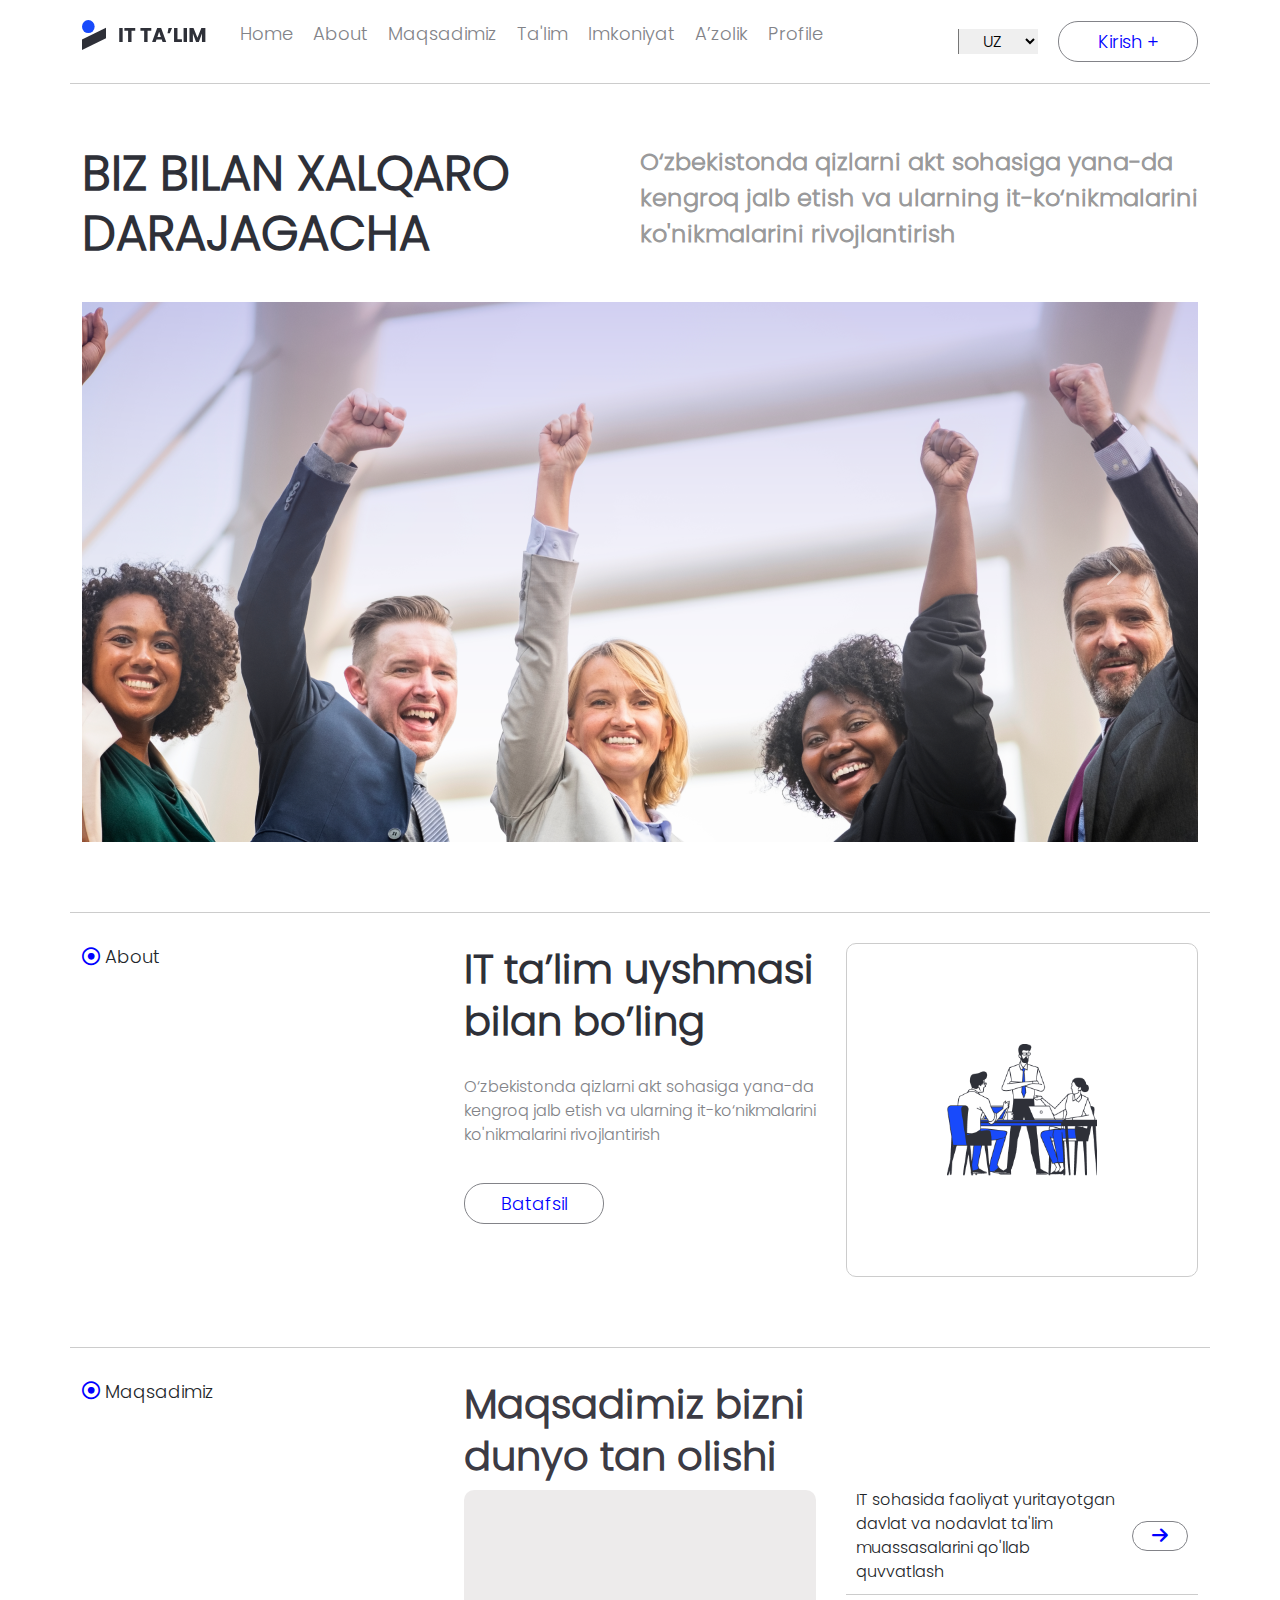
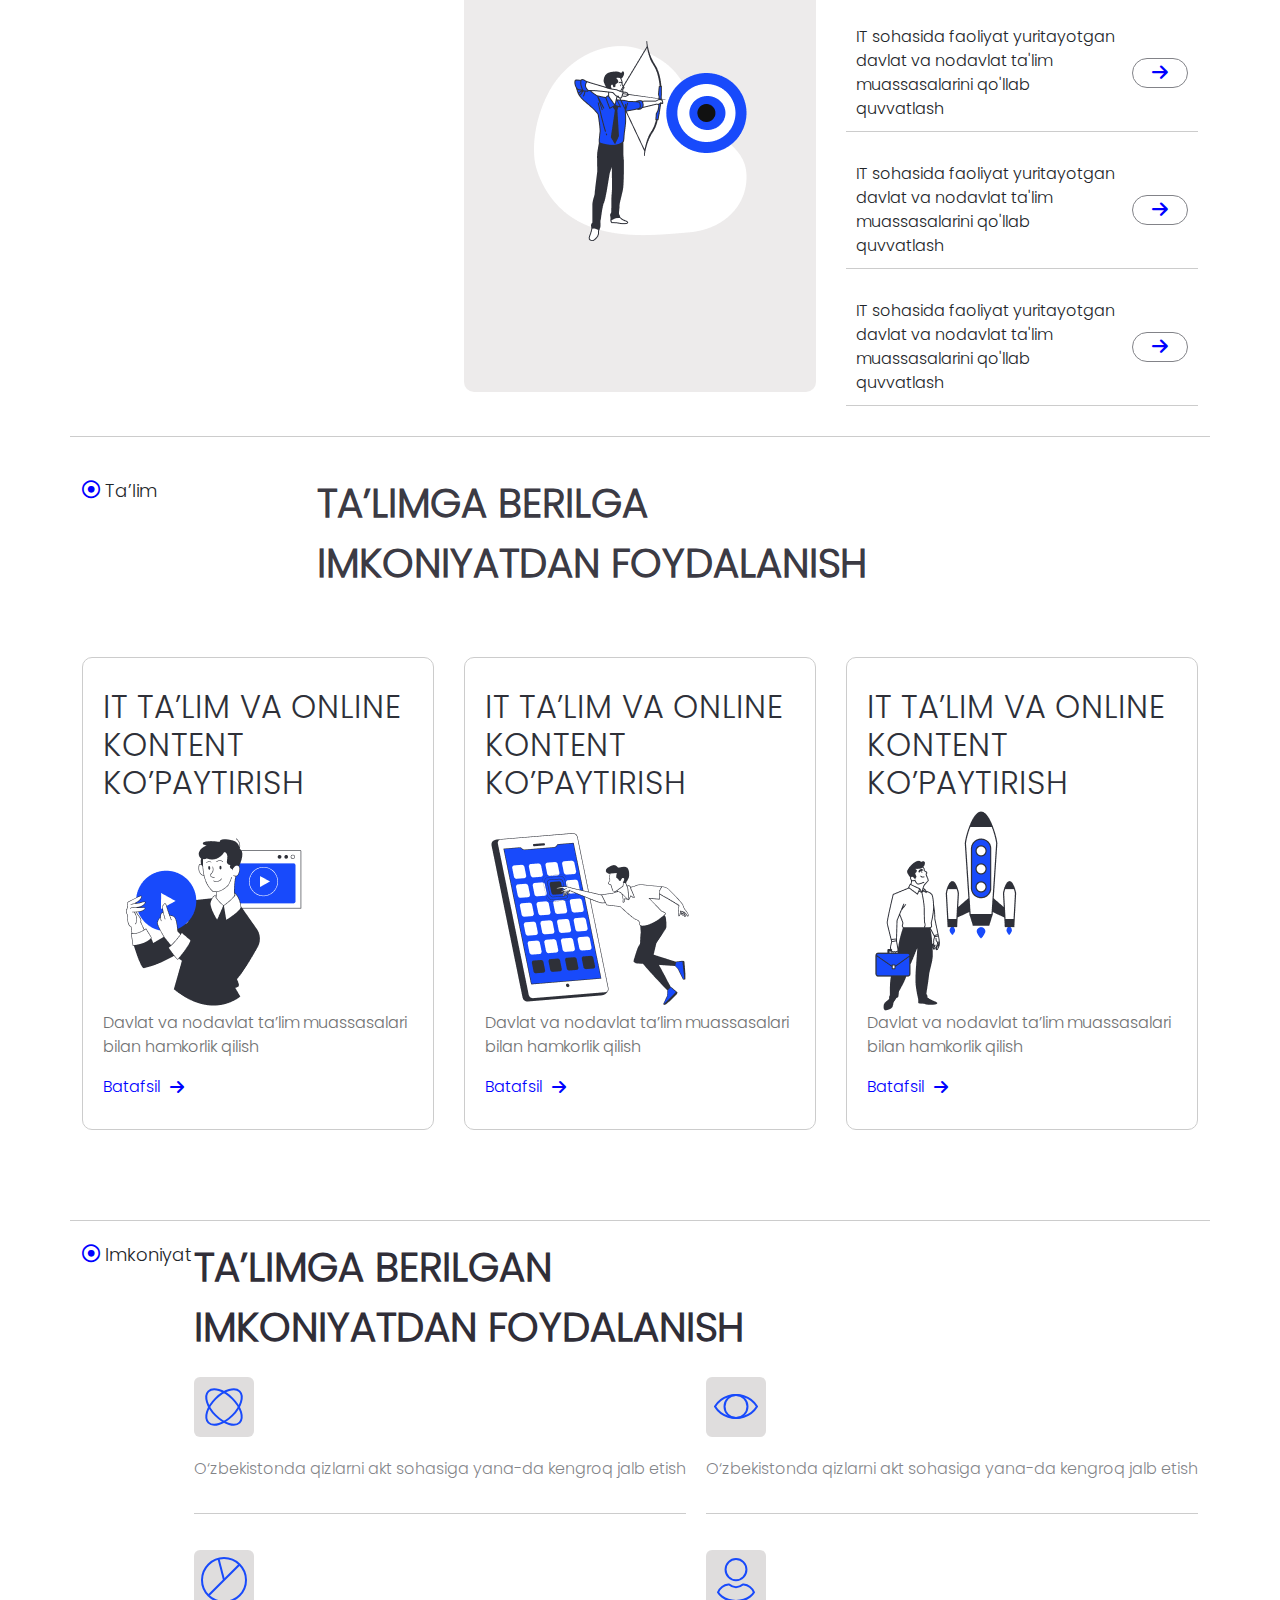
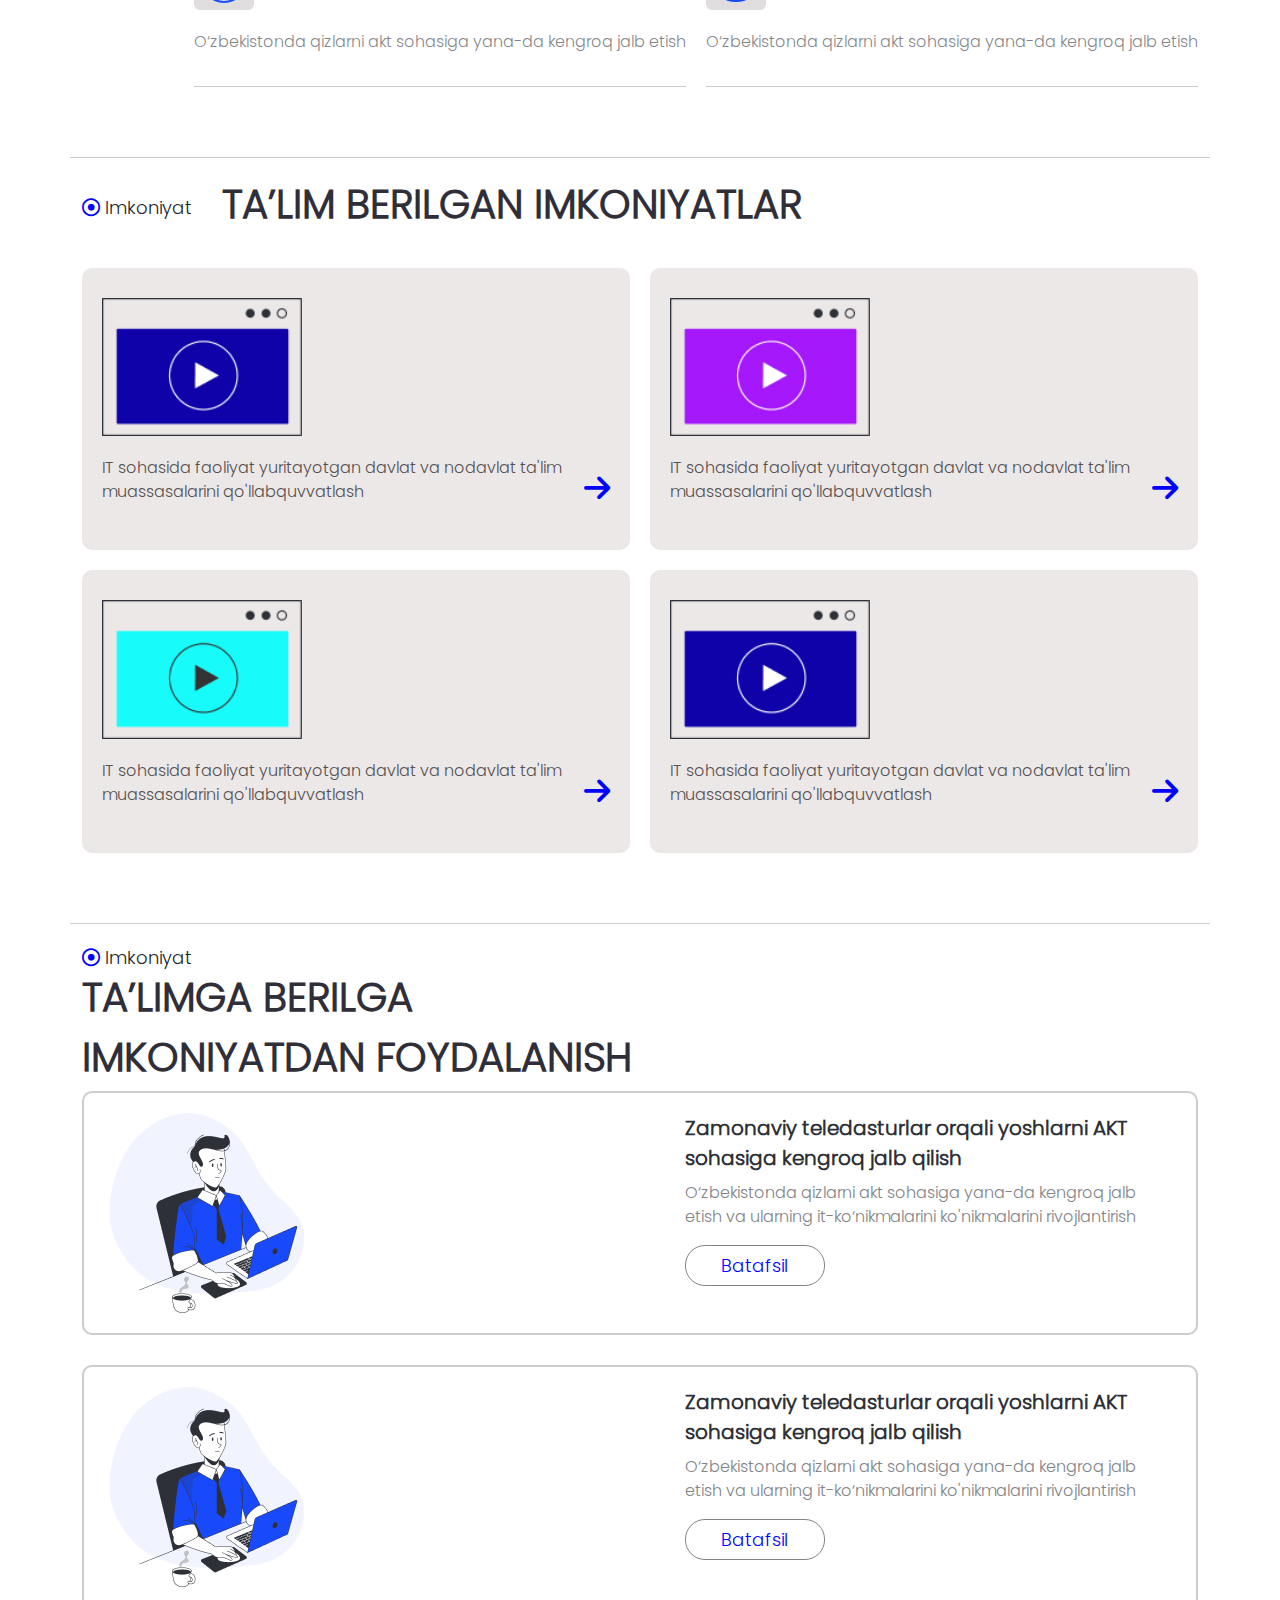
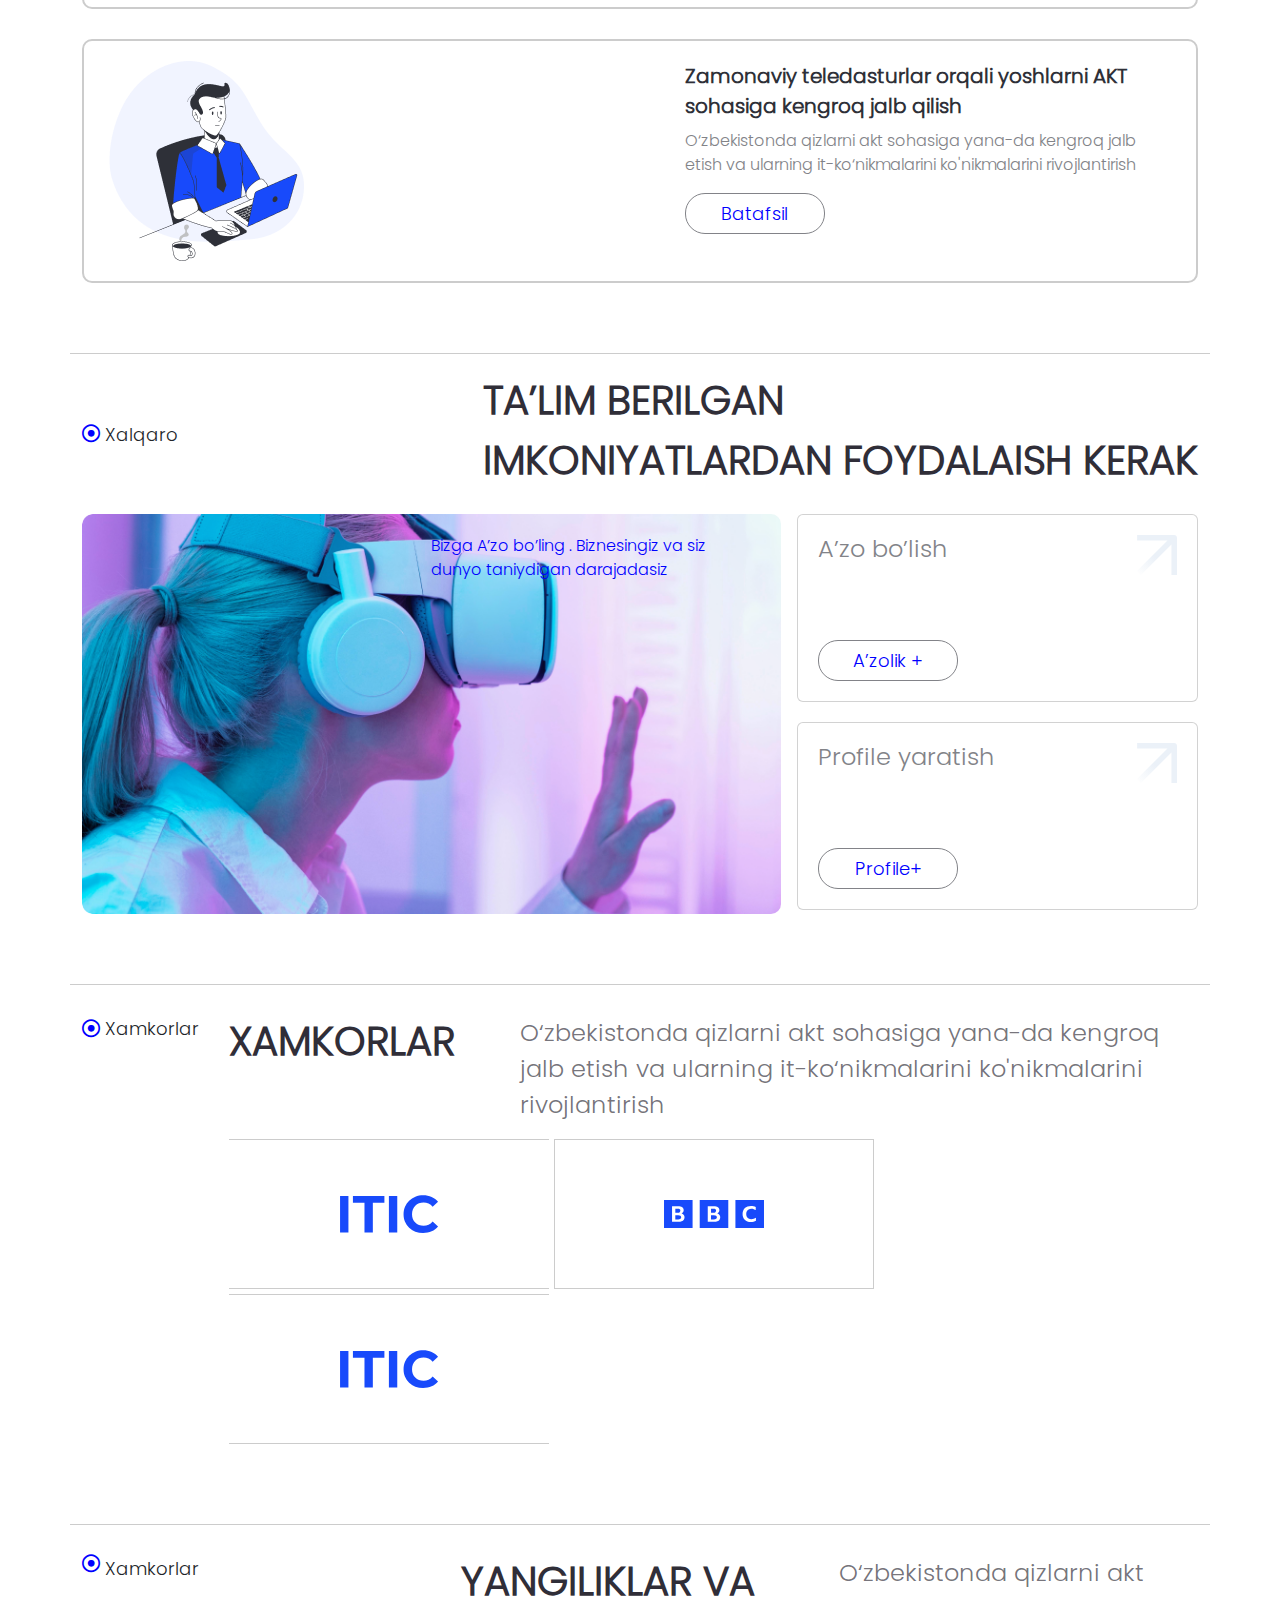
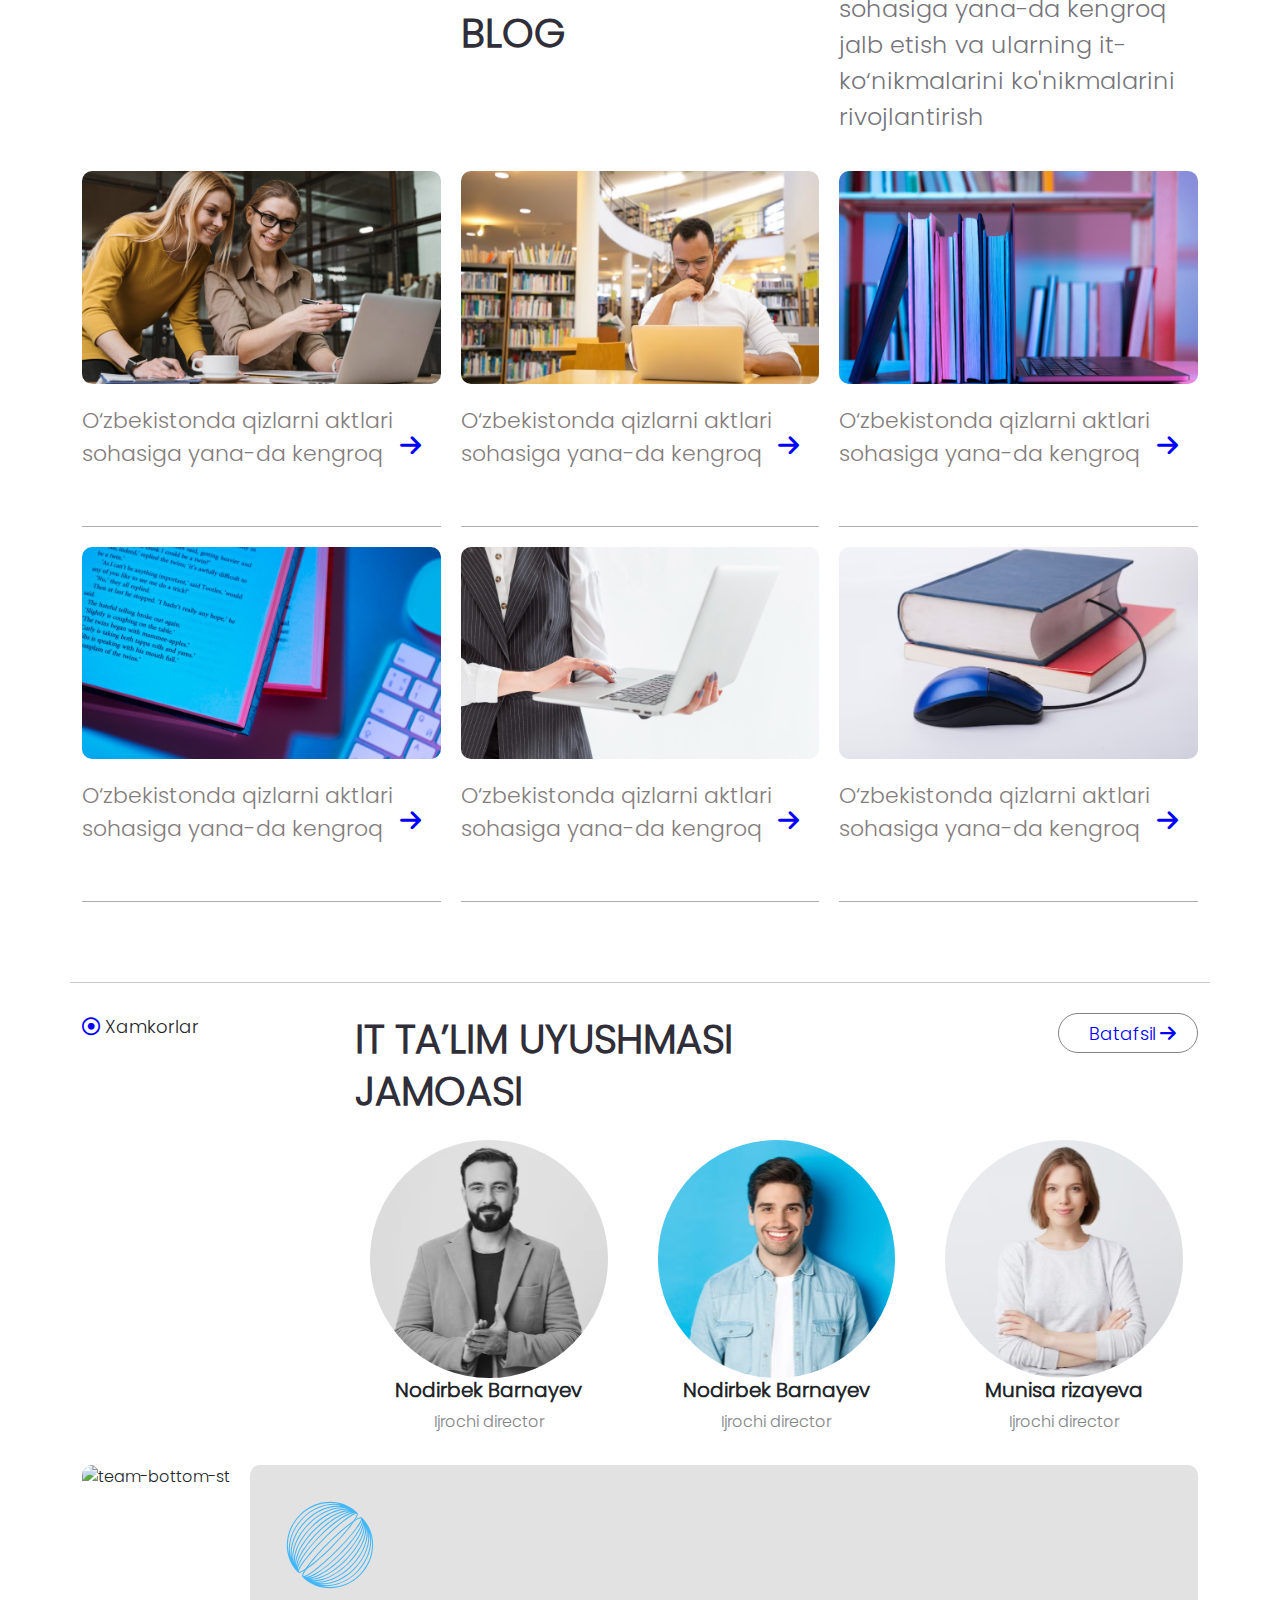
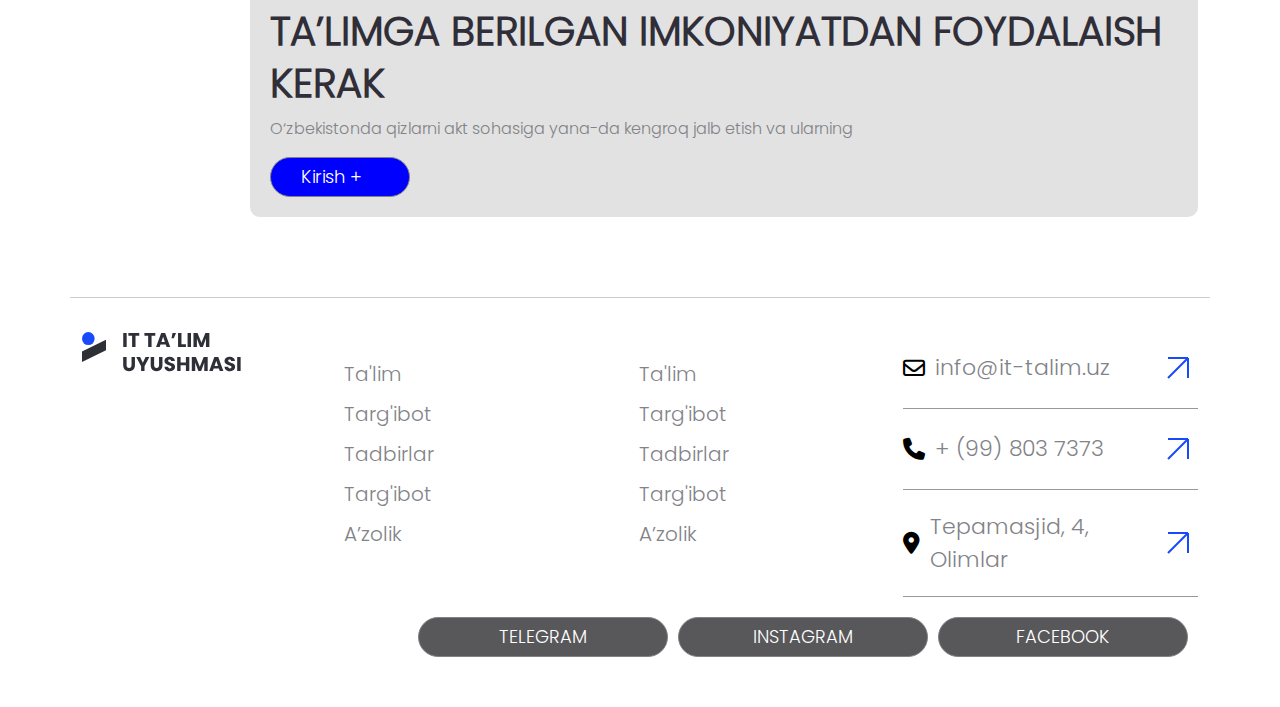
==== commit c166140a: "home page finished" ====
--- a/index.html
+++ b/index.html
@@ -365,92 +365,186 @@
     </section>
     <!-- Xalqaro end -->
 
-<!-- Partnyorlar  -->
- <section class="partnyorlar container">
-    <div class="partnyorlar-left">
-<span><i class="fa-regular fa-circle-dot" style="color: blue;"></i>Xamkorlar</span>
-    </div>
-
-<div class="partnyorlar-right">
-<div class="partnyorlar-right__top">
-    <h1>Xamkorlar</h1>
-    <p>O‘zbekistonda qizlarni akt sohasiga yana-da kengroq jalb etish va ularning it-ko‘nikmalarini ko'nikmalarini
-    rivojlantirish</p>
-</div>
-<div class="partnyorlar-right__bottom">
-    <div class="bottom-item">
-        <img src="./images/ITIC.svg" alt="ITIC">
-    </div>
-    <div id="bbc" class="bottom-item">
-        <img src="./images/bbc.svg" alt="bbc">
-    </div>
-    <div class="bottom-item">
-        <img src="./images/ITIC.svg" alt="ITIC">
-    </div>
-
-</div>
-</div>
- </section>
-<!-- Partnyorlar end -->
-
-<!-- Partnyorlar second -->
- <!-- <section class="partnyorlar-nd container">
-<span><i class="fa-regular fa-circle-dot" style="color: blue;"></i>Xamkorlar</span>
-<h1>Yangiliklar va blog</h1>
-<p>O‘zbekistonda qizlarni akt sohasiga yana-da kengroq jalb etish va ularning it-ko‘nikmalarini ko'nikmalarini
-rivojlantirish</p>
-
-<div class="partnyorlar-item">
-<img src="./images/p-st.png" alt="p-st">
-<div class="partnyorlar-item__bottom">
-    <p>O‘zbekistonda qizlarni aktlari sohasiga yana-da kengroq</p>
-    <span><i class="fa-solid fa-arrow-right"></i></span>
-</div>
-</div>
-<div class="partnyorlar-item">
-<img src="./images/p-st.png" alt="p-st">
-<div class="partnyorlar-item__bottom">
-    <p>O‘zbekistonda qizlarni aktlari sohasiga yana-da kengroq</p>
-    <span><i class="fa-solid fa-arrow-right"></i></span>
-</div>
-</div>
-<div class="partnyorlar-item">
-<img src="./images/p-st.png" alt="p-st">
-<div class="partnyorlar-item__bottom">
-    <p>O‘zbekistonda qizlarni aktlari sohasiga yana-da kengroq</p>
-    <span><i class="fa-solid fa-arrow-right"></i></span>
-</div>
-</div>
-<div class="partnyorlar-item">
-<img src="./images/p-st.png" alt="p-st">
-<div class="partnyorlar-item__bottom">
-    <p>O‘zbekistonda qizlarni aktlari sohasiga yana-da kengroq</p>
-    <span><i class="fa-solid fa-arrow-right"></i></span>
-</div>
-</div>
-<div class="partnyorlar-item">
-<img src="./images/p-st.png" alt="p-st">
-<div class="partnyorlar-item__bottom">
-    <p>O‘zbekistonda qizlarni aktlari sohasiga yana-da kengroq</p>
-    <span><i class="fa-solid fa-arrow-right"></i></span>
-</div>
-</div>
-<div class="partnyorlar-item">
-<img src="./images/p-st.png" alt="p-st">
-<div class="partnyorlar-item__bottom">
-    <p>O‘zbekistonda qizlarni aktlari sohasiga yana-da kengroq</p>
-    <span><i class="fa-solid fa-arrow-right"></i></span>
-</div>
-</div>
-<div class="partnyorlar-item">
-<img src="./images/p-st.png" alt="p-st">
-<div class="partnyorlar-item__bottom">
-    <p>O‘zbekistonda qizlarni aktlari sohasiga yana-da kengroq</p>
-    <span><i class="fa-solid fa-arrow-right"></i></span>
-</div>
-</div>
- </section> -->
-<!-- Partnyorlar second end -->
+    <!-- Partnyorlar  -->
+    <section class="partnyorlar container">
+        <div class="partnyorlar-left">
+            <span><i class="fa-regular fa-circle-dot" style="color: blue;"></i>Xamkorlar</span>
+        </div>
+
+        <div class="partnyorlar-right">
+            <div class="partnyorlar-right__top">
+                <h1>Xamkorlar</h1>
+                <p>O‘zbekistonda qizlarni akt sohasiga yana-da kengroq jalb etish va ularning it-ko‘nikmalarini
+                    ko'nikmalarini
+                    rivojlantirish</p>
+            </div>
+            <div class="partnyorlar-right__bottom">
+                <div class="bottom-item">
+                    <img src="./images/ITIC.svg" alt="ITIC">
+                </div>
+                <div id="bbc" class="bottom-item">
+                    <img src="./images/bbc.svg" alt="bbc">
+                </div>
+                <div class="bottom-item">
+                    <img src="./images/ITIC.svg" alt="ITIC">
+                </div>
+
+            </div>
+        </div>
+    </section>
+    <!-- Partnyorlar end -->
+
+    <!-- Partnyorlar second -->
+    <section class="partnyorlar-nd container">
+        <span><i class="fa-regular fa-circle-dot" style="color: blue;"></i>Xamkorlar</span>
+        <h1>Yangiliklar va blog</h1>
+        <p class="pnd-desc">O‘zbekistonda qizlarni akt sohasiga yana-da kengroq jalb etish va ularning it-ko‘nikmalarini
+            ko'nikmalarini
+            rivojlantirish</p>
+
+        <div class="partnyorlar-item">
+            <img src="./images/p-st.png" alt="p-st">
+            <div class="partnyorlar-item__bottom">
+                <p>O‘zbekistonda qizlarni aktlari sohasiga yana-da kengroq</p>
+                <span><i class="fa-solid fa-arrow-right"></i></span>
+            </div>
+        </div>
+        <div class="partnyorlar-item">
+            <img src="./images/p-sixth.png" alt="p-st">
+            <div class="partnyorlar-item__bottom">
+                <p>O‘zbekistonda qizlarni aktlari sohasiga yana-da kengroq</p>
+                <span><i class="fa-solid fa-arrow-right"></i></span>
+            </div>
+        </div>
+        <div class="partnyorlar-item">
+            <img src="./images/p-nd.png" alt="p-st">
+            <div class="partnyorlar-item__bottom">
+                <p>O‘zbekistonda qizlarni aktlari sohasiga yana-da kengroq</p>
+                <span><i class="fa-solid fa-arrow-right"></i></span>
+            </div>
+        </div>
+        <div class="partnyorlar-item">
+            <img src="./images/p-rd.png" alt="p-st">
+            <div class="partnyorlar-item__bottom">
+                <p>O‘zbekistonda qizlarni aktlari sohasiga yana-da kengroq</p>
+                <span><i class="fa-solid fa-arrow-right"></i></span>
+            </div>
+        </div>
+        <div class="partnyorlar-item">
+            <img src="./images/p-fourth.png" alt="p-st">
+            <div class="partnyorlar-item__bottom">
+                <p>O‘zbekistonda qizlarni aktlari sohasiga yana-da kengroq</p>
+                <span><i class="fa-solid fa-arrow-right"></i></span>
+            </div>
+        </div>
+        <div class="partnyorlar-item">
+            <img src="./images/p-fifth.png" alt="p-st">
+            <div class="partnyorlar-item__bottom">
+                <p>O‘zbekistonda qizlarni aktlari sohasiga yana-da kengroq</p>
+                <span><i class="fa-solid fa-arrow-right"></i></span>
+            </div>
+        </div>
+    </section>
+    <!-- Partnyorlar second end -->
+
+
+    <!-- Team -->
+    <section class="team container">
+        <div class="team-top">
+            <div class="team-left">
+                <span><i class="fa-regular fa-circle-dot" style="color: blue;"></i>Xamkorlar</span>
+            </div>
+            <div class="team-right">
+                <div class="team-right__top">
+                    <h1>it ta’lim uyushmasi jamoasi</h1>
+                    <button>Batafsil <span><i class="fa-solid fa-arrow-right"></i></span></button>
+                </div>
+                <div class="team-right__items">
+                    <div class="team-right__item">
+                        <img src="./images/team-st.svg" alt="team-st">
+                        <h3>Nodirbek Barnayev</h3>
+                        <p>Ijrochi director</p>
+                    </div>
+                    <div class="team-right__item">
+                        <img src="./images/team-nd.svg" alt="team-st">
+                        <h3>Nodirbek Barnayev</h3>
+                        <p>Ijrochi director</p>
+                    </div>
+                    <div class="team-right__item">
+                        <img src="./images/team-rd.svg" alt="team-st">
+                        <h3>Munisa rizayeva</h3>
+                        <p>Ijrochi director</p>
+                    </div>
+                </div>
+            </div>
+        </div>
+        <div class="team-bottom">
+            <div class="team-bottom_st">
+                <img src="./images/team-bottom-st.svg" alt="team-bottom-st">
+            </div>
+            <div class="team-bottom_nd">
+                <img src="./images/team-logo.svg" alt="team-logo">
+                <h1>ta’limga berilgan imkoniyatdan foydalaish kerak</h1>
+                <p>O‘zbekistonda qizlarni akt sohasiga yana-da kengroq jalb etish va ularning</p>
+                <button>Kirish +</button>
+
+            </div>
+        </div>
+    </section>
+    <!-- Team end -->
+
+
+    <!-- Footer -->
+    <section class="footer container">
+        <div class="footer-left">
+            <img src="./images/footer-logo.svg" alt="footer-logo">
+        </div>
+        <div class="footer-right">
+            <div class="footer-right__top">
+                <ul class="footer-list">
+                    <li><a href="#">Ta'lim</a></li>
+                    <li><a href="#">Targ'ibot</a></li>
+                    <li><a href="#">Tadbirlar</a></li>
+                    <li><a href="#">Targ'ibot</a></li>
+                    <li><a href="#">A’zolik</a></li>
+                </ul>
+                <ul class="footer-list">
+                    <li><a href="#">Ta'lim</a></li>
+                    <li><a href="#">Targ'ibot</a></li>
+                    <li><a href="#">Tadbirlar</a></li>
+                    <li><a href="#">Targ'ibot</a></li>
+                    <li><a href="#">A’zolik</a></li>
+                </ul>
+                <div class="footer-contacts">
+                    <div class="footer-contact">
+                        <span><i class="fa-regular fa-envelope"></i>info@it-talim.uz</span>
+
+<img src="./images/up-right-blue.svg" alt="up-right-blue">
+
+                    </div>
+                    <div class="footer-contact">
+                        <span><i class="fa-solid fa-phone"></i> + (99) 803 7373</span>
+
+<img src="./images/up-right-blue.svg" alt="up-right-blue">
+                    </div>
+                    <div class="footer-contact">
+                        <span><i class="fa-solid fa-location-dot"></i> Tepamasjid, 4, Olimlar</span>
+                        <img src="./images/up-right-blue.svg" alt="up-right-blue">
+
+                    </div>
+                </div>
+            </div>
+            <div class="footer-right__bottom">
+                <button>telegram</button>
+                <button>Instagram</button>
+                <button>facebook</button>
+                <span><i class="fa-brands fa-telegram"></i></span>
+                <span><i class="fa-brands fa-instagram"></i></span>
+                <span><i class="fa-brands fa-facebook"></i></span>
+            </div>
+        </div>
+    </section>
+    <!-- Footer end-->
 
     <script src="https://code.jquery.com/jquery-3.2.1.slim.min.js"
         integrity="sha384-KJ3o2DKtIkvYIK3UENzmM7KCkRr/rE9/Qpg6aAZGJwFDMVNA/GpGFF93hXpG5KkN"
--- a/css/home.min.css
+++ b/css/home.min.css
@@ -1 +1 @@
-*{padding:0;margin:0;box-sizing:border-box;list-style:none;text-decoration:none;font-family:Poppins}button{cursor:pointer}ul a{text-decoration:none;transition:all .3s linear;-webkit-transition:all .3s linear;-moz-transition:all .3s linear;-ms-transition:all .3s linear;-o-transition:all .3s linear}ul a:hover{border-bottom:2px solid #0659e9;color:blue}@font-face{font-family:Poppins;src:url(/Poppins/Poppins-Light.ttf)}.container{margin:0 auto;width:85%}header{border-bottom:1px solid #ccc;position:sticky;top:0;background-color:#fff;z-index:999}header .header-navbar{padding:20px 0;align-items:center;display:flex;justify-content:space-between}header .header-navbar .header-left{display:flex}header .header-navbar .header-left .header-list{display:flex;gap:20px;align-items:center}header .header-navbar .header-left .header-list a{margin-top:20px;color:#828388;font-size:18px}header .header-navbar .header-left .header-list a:hover{color:#0335fd}header .header-navbar .header-right{display:flex;gap:20px;align-items:center}header .header-navbar .header-right .header-lang{border-right:none;border-bottom:none;border-top:none;outline:none;padding:0 20px}header .header-navbar .header-right .header-lang option{border:none;outline:none}header .header-navbar .header-right .sign{width:140px;border:1px solid #828388;color:blue;border-radius:20px;-webkit-border-radius:20px;-moz-border-radius:20px;-ms-border-radius:20px;-o-border-radius:20px;padding:6px 30px;background-color:rgba(0,0,0,0);font-size:18px}header .header-navbar .header-right .sign:hover{background-color:blue;color:#fff}header .header-navbar .user{border:none;background-color:rgba(0,0,0,0);font-size:20px;color:blue;display:none}header .header-navbar .burger{border:none;background-color:rgba(0,0,0,0);font-size:20px;color:blue;display:none}header .header-navbar .lang{border:none;background-color:rgba(0,0,0,0);font-size:20px;color:blue;display:none}@media(max-width: 1200px){header .header-navbar .header-left .header-list a{font-size:15px}header .header-navbar .header-right .sign{padding:6px 20px}}@media(max-width: 768px){header .header-navbar .header-left .header-list{gap:10px}header .header-navbar .header-left .header-list a{font-size:15px}header .header-navbar .header-right .sign{padding:6px 20px}}@media(max-width: 992px){header .header-navbar .header-left .header-list{display:none}header .header-navbar .header-right .header-lang{display:none}header .header-navbar .header-right .sign{display:none}header .header-navbar .header-right .user{display:block}header .header-navbar .header-right .lang{display:block}header .header-navbar .header-right .burger{display:block}}.hero{padding:30px 0}.hero img{width:100%;-o-object-fit:cover;object-fit:cover;height:540px}.hero .hero-info{display:grid;grid-template-columns:repeat(2, 1fr);padding:30px 0}.hero .hero-info .hero-title h1{font-size:48px;font-weight:600;line-height:60px;color:#2e3038;text-transform:uppercase}.hero .hero-info .hero-desc{font-size:24px;font-weight:600;color:rgba(65,65,67,.5490196078)}@media(max-width: 992px){.hero .hero-info{grid-template-columns:repeat(1, 1fr)}.hero .hero-info .hero-title h1{font-size:28px;font-weight:600;line-height:40px;color:#2e3038;text-align:center}.hero .hero-info .hero-desc{font-size:18px;font-weight:600;line-height:30px;color:rgba(65,65,67,.5490196078);text-align:center}}.about{margin-top:40px;display:grid;grid-template-columns:repeat(3, 1fr);gap:30px;border-top:1px solid #ccc;padding:30px 0}.about span{display:flex;align-items:center;gap:5px;font-size:18px}.about-info{display:flex;flex-direction:column;gap:20px}.about-info h1{font-size:40px;font-weight:600;line-height:52px;color:#2e3038}.about-info p{color:#828388;font-family:Poppins;font-size:16px;font-weight:400;line-height:24px}.about-info button{width:140px;border:1px solid #828388;color:blue;border-radius:20px;-webkit-border-radius:20px;-moz-border-radius:20px;-ms-border-radius:20px;-o-border-radius:20px;padding:6px 30px;background-color:rgba(0,0,0,0);font-size:18px}.about-info button:hover{background-color:blue;color:#fff}.about-img{padding:100px;display:flex;align-items:center;justify-content:center;border:1px solid #ccc;border-radius:10px;-webkit-border-radius:10px;-moz-border-radius:10px;-ms-border-radius:10px;-o-border-radius:10px}.about-img img{width:100%}@media(max-width: 992px){.about{grid-template-columns:repeat(1, 1fr)}.about span{text-align:center}.about-info{gap:10px;text-align:center;align-items:center}.about-img{padding:40px}}.maqsad{margin-top:40px;display:grid;grid-template-columns:repeat(3, 1fr);gap:30px;border-top:1px solid #ccc;padding:30px 0}.maqsad span{display:flex;align-items:center;gap:5px;font-size:18px}.maqsad .maqsad-desc h1{font-size:40px;font-weight:600;line-height:52px;color:rgba(48,46,56,.9490196078)}.maqsad .maqsad-desc .maqsad-card{background-color:rgba(226,223,223,.631372549);display:flex;align-items:center;justify-content:center;height:80%;border-radius:10px;-webkit-border-radius:10px;-moz-border-radius:10px;-ms-border-radius:10px;-o-border-radius:10px}.maqsad-info{padding-top:100px;display:flex;flex-direction:column;gap:20px}.maqsad-info .maqsad-data{border-bottom:1px solid #ccc;padding:10px;display:flex;gap:10px;align-items:center}.maqsad-info .maqsad-data span{height:30px;width:130px;border:1px solid #828388;color:blue;border-radius:20px;-webkit-border-radius:20px;-moz-border-radius:20px;-ms-border-radius:20px;-o-border-radius:20px;padding:6px;background-color:rgba(0,0,0,0);font-size:18px;display:flex;align-items:center;justify-content:center}.maqsad-info .maqsad-data span:hover{background-color:blue;color:#fff}@media(max-width: 1120px){.maqsad{grid-template-columns:repeat(1, 1fr)}.maqsad span{text-align:center}.maqsad-info{padding-top:20px;gap:10px;text-align:center;align-items:center}.maqsad-desc h1{text-align:center}}.talim{padding:40px 0;border-top:1px solid #ccc;display:flex;flex-direction:column;gap:60px}.talim .talim-top{display:flex;flex-wrap:wrap;gap:160px}.talim .talim-top span{display:flex;align-items:center;gap:5px;font-size:18px}.talim .talim-top h1{text-transform:uppercase;font-size:40px;font-weight:600;line-height:52px;color:rgba(48,46,56,.9490196078)}.talim .talim-cards{display:grid;grid-template-columns:repeat(3, 1fr);gap:30px}.talim .talim-cards .talim-card{border:1px solid #ccc;border-radius:10px;-webkit-border-radius:10px;-moz-border-radius:10px;-ms-border-radius:10px;-o-border-radius:10px;padding:30px 20px}.talim .talim-cards .talim-card h2{color:#2e3038;text-transform:uppercase}.talim .talim-cards .talim-card p{color:#717273}.talim .talim-cards .talim-card span{color:blue;display:flex;gap:10px;align-items:center}@media(max-width: 992px){.talim .talim-top{gap:30px}.talim .talim-top h1{text-align:center}.talim .talim-cards{grid-template-columns:repeat(2, 1fr)}}@media(max-width: 567px){.talim .talim-cards{grid-template-columns:repeat(1, 1fr)}}.imkoniyat-st{display:flex;justify-content:space-between;flex-wrap:wrap;margin-top:50px;border-top:1px solid #ccc;padding:20px 0}.imkoniyat-st span{display:flex;align-items:center;gap:5px;font-size:18px}.imkoniyat-st h1{text-transform:uppercase;font-size:40px;font-weight:600;line-height:52px;color:#302e38}.imkoniyat-st .imkoniyat-cards{display:grid;grid-template-columns:repeat(2, 1fr);gap:20px}.imkoniyat-st .imkoniyat-cards .imkoniyat-card{display:flex;flex-direction:column;border-bottom:1px solid #ccc;padding:16px 0;gap:20px}.imkoniyat-st .imkoniyat-cards .imkoniyat-card .imkoniyat-logo{background-color:rgba(210,207,207,.7058823529);border-radius:6px;-webkit-border-radius:6px;-moz-border-radius:6px;-ms-border-radius:6px;-o-border-radius:6px;padding:4px;width:150px;height:60px;width:60px;display:flex;align-items:center;justify-content:center;transition:width 2s,height 2s,transform 2s}.imkoniyat-st .imkoniyat-cards .imkoniyat-card .imkoniyat-logo:hover{transform:rotate(360deg);-webkit-transform:rotate(360deg);-moz-transform:rotate(360deg);-ms-transform:rotate(360deg);-o-transform:rotate(360deg)}.imkoniyat-st .imkoniyat-cards .imkoniyat-card p{color:rgba(46,48,56,.6)}@media(max-width: 567px){.imkoniyat-st{gap:10px}.imkoniyat-st h1{font-size:24px;line-height:30px}.imkoniyat-st .imkoniyat-cards{grid-template-columns:repeat(1, 1fr)}}.imkoniyat-nd{display:flex;flex-direction:column;gap:30px;margin-top:50px;border-top:1px solid #ccc;padding:20px 0}.imkoniyat-nd .imkoniyat-title{display:flex;gap:30px;flex-wrap:wrap}.imkoniyat-nd .imkoniyat-title h1{text-transform:uppercase;font-size:40px;font-weight:600;line-height:52px;color:#302e38;text-align:center}.imkoniyat-nd .imkoniyat-title span{display:flex;align-items:center;gap:5px;font-size:18px}.imkoniyat-nd .imkoniyat-cards{display:grid;grid-template-columns:repeat(2, 1fr);gap:20px}.imkoniyat-nd .imkoniyat-cards .imkoniyat-card{display:flex;flex-direction:column;gap:20px;background-color:#ece8e8;padding:30px 20px;border-radius:10px;-webkit-border-radius:10px;-moz-border-radius:10px;-ms-border-radius:10px;-o-border-radius:10px}.imkoniyat-nd .imkoniyat-cards .imkoniyat-card img{width:200px}.imkoniyat-nd .imkoniyat-cards .imkoniyat-card p{color:#555151}.imkoniyat-nd .imkoniyat-cards .imkoniyat-card .card-bottom{display:flex;align-items:center}.imkoniyat-nd .imkoniyat-cards .imkoniyat-card .card-bottom span{font-size:30px;color:blue}@media(max-width: 567px){.imkoniyat-nd .imkoniyat-title{gap:10px}.imkoniyat-nd .imkoniyat-title h1{font-size:30px;line-height:40px}.imkoniyat-nd .imkoniyat-cards{grid-template-columns:repeat(1, 1fr)}}.imkoniyat-rd{display:flex;justify-content:space-between;flex-wrap:wrap;margin-top:50px;border-top:1px solid #ccc;padding:20px 0}.imkoniyat-rd span{display:flex;align-items:center;gap:5px;font-size:18px}.imkoniyat-rd h1{text-transform:uppercase;font-size:40px;font-weight:600;line-height:52px;color:#302e38}.imkoniyat-rd .imkoniyat-cards{display:grid;grid-template-columns:repeat(1, 1fr);gap:30px}.imkoniyat-rd .imkoniyat-cards .imkoniyat-card{border-radius:10px;-webkit-border-radius:10px;-moz-border-radius:10px;-ms-border-radius:10px;-o-border-radius:10px;border:2px solid #ccc;padding:20px;display:flex}.imkoniyat-rd .imkoniyat-cards .imkoniyat-card .card-info button{width:140px;border:1px solid #828388;color:blue;border-radius:20px;-webkit-border-radius:20px;-moz-border-radius:20px;-ms-border-radius:20px;-o-border-radius:20px;padding:6px 30px;background-color:rgba(0,0,0,0);font-size:18px}.imkoniyat-rd .imkoniyat-cards .imkoniyat-card .card-info button:hover{background-color:blue;color:#fff}.imkoniyat-rd .imkoniyat-cards .imkoniyat-card .card-info h2{color:#2e3038;font-size:20px;font-weight:700;line-height:30px}.imkoniyat-rd .imkoniyat-cards .imkoniyat-card .card-info p{color:#828388}@media(max-width: 768px){.imkoniyat-rd .imkoniyat-cards .imkoniyat-card{flex-direction:column}}.xalqaro{margin-top:50px;border-top:1px solid #ccc;padding:20px 0;display:flex;flex-direction:column;gap:20px}.xalqaro .xalqaro-desc{display:flex;justify-content:space-between;flex-wrap:wrap;gap:10px}.xalqaro .xalqaro-desc span{display:flex;gap:5px;font-size:18px;align-items:center}.xalqaro .xalqaro-desc h1{text-transform:uppercase;font-size:40px;font-weight:600;line-height:52px;color:#302e38}.xalqaro .xalqaro-cards{display:grid;grid-template-columns:auto auto;gap:16px}.xalqaro .xalqaro-cards .cards-left{border-radius:10px;width:100%;background-image:url(../images/xalqaro-img.png);background-repeat:no-repeat;-webkit-border-radius:10px;-moz-border-radius:10px;-ms-border-radius:10px;-o-border-radius:10px;height:400px;overflow:hidden;background-size:cover;display:flex;justify-content:end;padding:20px}.xalqaro .xalqaro-cards .cards-left p{width:50%;color:blue}.xalqaro .xalqaro-cards .cards-right{display:flex;flex-direction:column;gap:20px}.xalqaro .xalqaro-cards .cards-right .card{height:188px;padding:20px;display:flex;flex-direction:column;justify-content:space-between}.xalqaro .xalqaro-cards .cards-right .card .card-top{display:flex;justify-content:space-between}.xalqaro .xalqaro-cards .cards-right .card .card-top h2{font-size:24px;color:#828388}.xalqaro .xalqaro-cards .cards-right .card button{width:140px;border:1px solid #828388;color:blue;border-radius:20px;-webkit-border-radius:20px;-moz-border-radius:20px;-ms-border-radius:20px;-o-border-radius:20px;padding:6px 30px;background-color:rgba(0,0,0,0);font-size:18px}.xalqaro .xalqaro-cards .cards-right .card button:hover{background-color:blue;color:#fff}@media(max-width: 1024px){.xalqaro .xalqaro-desc h1{font-size:30px;font-weight:600;line-height:32px}.xalqaro .xalqaro-cards{grid-template-columns:auto}}.partnyorlar{display:grid;grid-template-columns:auto auto;margin-top:50px;border-top:1px solid #ccc;padding:30px 0;gap:30px}.partnyorlar .partnyorlar-left span{display:flex;align-items:center;gap:5px;font-size:18px}.partnyorlar .partnyorlar-right .partnyorlar-right__top{display:flex;flex-wrap:wrap;justify-content:space-between}.partnyorlar .partnyorlar-right .partnyorlar-right__top h1{text-transform:uppercase;font-size:40px;font-weight:600;line-height:52px;color:#302e38}.partnyorlar .partnyorlar-right .partnyorlar-right__top p{font-size:24px;color:rgba(48,46,56,.6823529412);width:70%}.partnyorlar .partnyorlar-right .partnyorlar-right__bottom{display:flex;flex-wrap:wrap;align-items:center;gap:5px}.partnyorlar .partnyorlar-right .partnyorlar-right__bottom .bottom-item{border-bottom:1px solid #ccc;border-top:1px solid #ccc;padding:30px;width:33%;height:150px;display:flex;justify-content:center;align-items:center}.partnyorlar .partnyorlar-right .partnyorlar-right__bottom .bottom-item img{width:100px}.partnyorlar .partnyorlar-right .partnyorlar-right__bottom #bbc{border-left:1px solid #ccc;border-right:1px solid #ccc}@media(max-width: 1024px){.partnyorlar{margin-top:30px;gap:10px;grid-template-columns:auto}.partnyorlar .partnyorlar-right .partnyorlar-right__top h1{text-align:center;font-size:24px}.partnyorlar .partnyorlar-right .partnyorlar-right__bottom{justify-content:space-around}}/*# sourceMappingURL=home.min.css.map */+*{padding:0;margin:0;box-sizing:border-box;list-style:none;text-decoration:none;font-family:Poppins}button{cursor:pointer}ul a{text-decoration:none;transition:all .3s linear;-webkit-transition:all .3s linear;-moz-transition:all .3s linear;-ms-transition:all .3s linear;-o-transition:all .3s linear}ul a:hover{border-bottom:2px solid #0659e9;color:blue}@font-face{font-family:Poppins;src:url(/Poppins/Poppins-Light.ttf)}.container{margin:0 auto;width:90% !important}header{border-bottom:1px solid #ccc;position:sticky;top:0;background-color:#fff;z-index:999}header .header-navbar{padding:20px 0;align-items:center;display:flex;justify-content:space-between}header .header-navbar .header-left{display:flex}header .header-navbar .header-left .header-list{display:flex;gap:20px;align-items:center}header .header-navbar .header-left .header-list a{margin-top:20px;color:#828388;font-size:18px}header .header-navbar .header-left .header-list a:hover{color:#0335fd}header .header-navbar .header-right{display:flex;gap:20px;align-items:center}header .header-navbar .header-right .header-lang{border-right:none;border-bottom:none;border-top:none;outline:none;padding:0 20px}header .header-navbar .header-right .header-lang option{border:none;outline:none}header .header-navbar .header-right .sign{width:140px;border:1px solid #828388;color:blue;border-radius:20px;-webkit-border-radius:20px;-moz-border-radius:20px;-ms-border-radius:20px;-o-border-radius:20px;padding:6px 30px;background-color:rgba(0,0,0,0);font-size:18px}header .header-navbar .header-right .sign:hover{background-color:blue;color:#fff}header .header-navbar .user{border:none;background-color:rgba(0,0,0,0);font-size:20px;color:blue;display:none}header .header-navbar .burger{border:none;background-color:rgba(0,0,0,0);font-size:20px;color:blue;display:none}header .header-navbar .lang{border:none;background-color:rgba(0,0,0,0);font-size:20px;color:blue;display:none}@media(max-width: 1200px){header .header-navbar .header-left .header-list a{font-size:15px}header .header-navbar .header-right .sign{padding:6px 20px}}@media(max-width: 768px){header .header-navbar .header-left .header-list{gap:10px}header .header-navbar .header-left .header-list a{font-size:15px}header .header-navbar .header-right .sign{padding:6px 20px}}@media(max-width: 992px){header .header-navbar .header-left .header-list{display:none}header .header-navbar .header-right .header-lang{display:none}header .header-navbar .header-right .sign{display:none}header .header-navbar .header-right .user{display:block}header .header-navbar .header-right .lang{display:block}header .header-navbar .header-right .burger{display:block}}.hero{padding:30px 0}.hero img{width:100%;-o-object-fit:cover;object-fit:cover;height:540px}.hero .hero-info{display:grid;grid-template-columns:repeat(2, 1fr);padding:30px 0}.hero .hero-info .hero-title h1{font-size:48px;font-weight:600;line-height:60px;color:#2e3038;text-transform:uppercase}.hero .hero-info .hero-desc{font-size:24px;font-weight:600;color:rgba(65,65,67,.5490196078)}@media(max-width: 992px){.hero .hero-info{grid-template-columns:repeat(1, 1fr)}.hero .hero-info .hero-title h1{font-size:28px;font-weight:600;line-height:40px;color:#2e3038;text-align:center}.hero .hero-info .hero-desc{font-size:18px;font-weight:600;line-height:30px;color:rgba(65,65,67,.5490196078);text-align:center}}.about{margin-top:40px;display:grid;grid-template-columns:repeat(3, 1fr);gap:30px;border-top:1px solid #ccc;padding:30px 0}.about span{display:flex;align-items:center;gap:5px;font-size:18px}.about-info{display:flex;flex-direction:column;gap:20px}.about-info h1{font-size:40px;font-weight:600;line-height:52px;color:#2e3038}.about-info p{color:#828388;font-family:Poppins;font-size:16px;font-weight:400;line-height:24px}.about-info button{width:140px;border:1px solid #828388;color:blue;border-radius:20px;-webkit-border-radius:20px;-moz-border-radius:20px;-ms-border-radius:20px;-o-border-radius:20px;padding:6px 30px;background-color:rgba(0,0,0,0);font-size:18px}.about-info button:hover{background-color:blue;color:#fff}.about-img{padding:100px;display:flex;align-items:center;justify-content:center;border:1px solid #ccc;border-radius:10px;-webkit-border-radius:10px;-moz-border-radius:10px;-ms-border-radius:10px;-o-border-radius:10px}.about-img img{width:100%}@media(max-width: 992px){.about{grid-template-columns:repeat(1, 1fr)}.about span{text-align:center}.about-info{gap:10px;text-align:center;align-items:center}.about-img{padding:40px}}.maqsad{margin-top:40px;display:grid;grid-template-columns:repeat(3, 1fr);gap:30px;border-top:1px solid #ccc;padding:30px 0}.maqsad span{display:flex;align-items:center;gap:5px;font-size:18px}.maqsad .maqsad-desc h1{font-size:40px;font-weight:600;line-height:52px;color:rgba(48,46,56,.9490196078)}.maqsad .maqsad-desc .maqsad-card{background-color:rgba(226,223,223,.631372549);display:flex;align-items:center;justify-content:center;height:80%;border-radius:10px;-webkit-border-radius:10px;-moz-border-radius:10px;-ms-border-radius:10px;-o-border-radius:10px}.maqsad-info{padding-top:100px;display:flex;flex-direction:column;gap:20px}.maqsad-info .maqsad-data{border-bottom:1px solid #ccc;padding:10px;display:flex;gap:10px;align-items:center}.maqsad-info .maqsad-data span{height:30px;width:130px;border:1px solid #828388;color:blue;border-radius:20px;-webkit-border-radius:20px;-moz-border-radius:20px;-ms-border-radius:20px;-o-border-radius:20px;padding:6px;background-color:rgba(0,0,0,0);font-size:18px;display:flex;align-items:center;justify-content:center}.maqsad-info .maqsad-data span:hover{background-color:blue;color:#fff}@media(max-width: 1120px){.maqsad{grid-template-columns:repeat(1, 1fr)}.maqsad span{text-align:center}.maqsad-info{padding-top:20px;gap:10px;text-align:center;align-items:center}.maqsad-desc h1{text-align:center}}.talim{padding:40px 0;border-top:1px solid #ccc;display:flex;flex-direction:column;gap:60px}.talim .talim-top{display:flex;flex-wrap:wrap;gap:160px}.talim .talim-top span{display:flex;align-items:center;gap:5px;font-size:18px}.talim .talim-top h1{text-transform:uppercase;font-size:40px;font-weight:600;line-height:52px;color:rgba(48,46,56,.9490196078)}.talim .talim-cards{display:grid;grid-template-columns:repeat(3, 1fr);gap:30px}.talim .talim-cards .talim-card{border:1px solid #ccc;border-radius:10px;-webkit-border-radius:10px;-moz-border-radius:10px;-ms-border-radius:10px;-o-border-radius:10px;padding:30px 20px}.talim .talim-cards .talim-card h2{color:#2e3038;text-transform:uppercase}.talim .talim-cards .talim-card p{color:#717273}.talim .talim-cards .talim-card span{color:blue;display:flex;gap:10px;align-items:center}@media(max-width: 992px){.talim .talim-top{gap:30px}.talim .talim-top h1{text-align:center}.talim .talim-cards{grid-template-columns:repeat(2, 1fr)}}@media(max-width: 567px){.talim .talim-cards{grid-template-columns:repeat(1, 1fr)}}.imkoniyat-st{display:flex;justify-content:space-between;flex-wrap:wrap;margin-top:50px;border-top:1px solid #ccc;padding:20px 0}.imkoniyat-st span{display:flex;align-items:center;gap:5px;font-size:18px}.imkoniyat-st h1{text-transform:uppercase;font-size:40px;font-weight:600;line-height:52px;color:#302e38}.imkoniyat-st .imkoniyat-cards{display:grid;grid-template-columns:repeat(2, 1fr);gap:20px}.imkoniyat-st .imkoniyat-cards .imkoniyat-card{display:flex;flex-direction:column;border-bottom:1px solid #ccc;padding:16px 0;gap:20px}.imkoniyat-st .imkoniyat-cards .imkoniyat-card .imkoniyat-logo{background-color:rgba(210,207,207,.7058823529);border-radius:6px;-webkit-border-radius:6px;-moz-border-radius:6px;-ms-border-radius:6px;-o-border-radius:6px;padding:4px;width:150px;height:60px;width:60px;display:flex;align-items:center;justify-content:center;transition:width 2s,height 2s,transform 2s}.imkoniyat-st .imkoniyat-cards .imkoniyat-card .imkoniyat-logo:hover{transform:rotate(360deg);-webkit-transform:rotate(360deg);-moz-transform:rotate(360deg);-ms-transform:rotate(360deg);-o-transform:rotate(360deg)}.imkoniyat-st .imkoniyat-cards .imkoniyat-card p{color:rgba(46,48,56,.6)}@media(max-width: 567px){.imkoniyat-st{gap:10px}.imkoniyat-st h1{font-size:24px;line-height:30px}.imkoniyat-st .imkoniyat-cards{grid-template-columns:repeat(1, 1fr)}}.imkoniyat-nd{display:flex;flex-direction:column;gap:30px;margin-top:50px;border-top:1px solid #ccc;padding:20px 0}.imkoniyat-nd .imkoniyat-title{display:flex;gap:30px;flex-wrap:wrap}.imkoniyat-nd .imkoniyat-title h1{text-transform:uppercase;font-size:40px;font-weight:600;line-height:52px;color:#302e38;text-align:center}.imkoniyat-nd .imkoniyat-title span{display:flex;align-items:center;gap:5px;font-size:18px}.imkoniyat-nd .imkoniyat-cards{display:grid;grid-template-columns:repeat(2, 1fr);gap:20px}.imkoniyat-nd .imkoniyat-cards .imkoniyat-card{display:flex;flex-direction:column;gap:20px;background-color:#ece8e8;padding:30px 20px;border-radius:10px;-webkit-border-radius:10px;-moz-border-radius:10px;-ms-border-radius:10px;-o-border-radius:10px}.imkoniyat-nd .imkoniyat-cards .imkoniyat-card img{width:200px}.imkoniyat-nd .imkoniyat-cards .imkoniyat-card p{color:#555151}.imkoniyat-nd .imkoniyat-cards .imkoniyat-card .card-bottom{display:flex;align-items:center}.imkoniyat-nd .imkoniyat-cards .imkoniyat-card .card-bottom span{font-size:30px;color:blue}@media(max-width: 567px){.imkoniyat-nd .imkoniyat-title{gap:10px}.imkoniyat-nd .imkoniyat-title h1{font-size:30px;line-height:40px}.imkoniyat-nd .imkoniyat-cards{grid-template-columns:repeat(1, 1fr)}}.imkoniyat-rd{display:flex;justify-content:space-between;flex-wrap:wrap;margin-top:50px;border-top:1px solid #ccc;padding:20px 0}.imkoniyat-rd span{display:flex;align-items:center;gap:5px;font-size:18px}.imkoniyat-rd h1{text-transform:uppercase;font-size:40px;font-weight:600;line-height:52px;color:#302e38}.imkoniyat-rd .imkoniyat-cards{display:grid;grid-template-columns:repeat(1, 1fr);gap:30px}.imkoniyat-rd .imkoniyat-cards .imkoniyat-card{border-radius:10px;-webkit-border-radius:10px;-moz-border-radius:10px;-ms-border-radius:10px;-o-border-radius:10px;border:2px solid #ccc;padding:20px;display:flex}.imkoniyat-rd .imkoniyat-cards .imkoniyat-card .card-info button{width:140px;border:1px solid #828388;color:blue;border-radius:20px;-webkit-border-radius:20px;-moz-border-radius:20px;-ms-border-radius:20px;-o-border-radius:20px;padding:6px 30px;background-color:rgba(0,0,0,0);font-size:18px}.imkoniyat-rd .imkoniyat-cards .imkoniyat-card .card-info button:hover{background-color:blue;color:#fff}.imkoniyat-rd .imkoniyat-cards .imkoniyat-card .card-info h2{color:#2e3038;font-size:20px;font-weight:700;line-height:30px}.imkoniyat-rd .imkoniyat-cards .imkoniyat-card .card-info p{color:#828388}@media(max-width: 768px){.imkoniyat-rd .imkoniyat-cards .imkoniyat-card{flex-direction:column}}.xalqaro{margin-top:50px;border-top:1px solid #ccc;padding:20px 0;display:flex;flex-direction:column;gap:20px}.xalqaro .xalqaro-desc{display:flex;justify-content:space-between;flex-wrap:wrap;gap:10px}.xalqaro .xalqaro-desc span{display:flex;gap:5px;font-size:18px;align-items:center}.xalqaro .xalqaro-desc h1{text-transform:uppercase;font-size:40px;font-weight:600;line-height:52px;color:#302e38}.xalqaro .xalqaro-cards{display:grid;grid-template-columns:auto auto;gap:16px}.xalqaro .xalqaro-cards .cards-left{border-radius:10px;width:100%;background-image:url(../images/xalqaro-img.png);background-repeat:no-repeat;-webkit-border-radius:10px;-moz-border-radius:10px;-ms-border-radius:10px;-o-border-radius:10px;height:400px;overflow:hidden;background-size:cover;display:flex;justify-content:end;padding:20px}.xalqaro .xalqaro-cards .cards-left p{width:50%;color:blue}.xalqaro .xalqaro-cards .cards-right{display:flex;flex-direction:column;gap:20px}.xalqaro .xalqaro-cards .cards-right .card{height:188px;padding:20px;display:flex;flex-direction:column;justify-content:space-between}.xalqaro .xalqaro-cards .cards-right .card .card-top{display:flex;justify-content:space-between}.xalqaro .xalqaro-cards .cards-right .card .card-top h2{font-size:24px;color:#828388}.xalqaro .xalqaro-cards .cards-right .card button{width:140px;border:1px solid #828388;color:blue;border-radius:20px;-webkit-border-radius:20px;-moz-border-radius:20px;-ms-border-radius:20px;-o-border-radius:20px;padding:6px 30px;background-color:rgba(0,0,0,0);font-size:18px}.xalqaro .xalqaro-cards .cards-right .card button:hover{background-color:blue;color:#fff}@media(max-width: 1024px){.xalqaro .xalqaro-desc h1{font-size:30px;font-weight:600;line-height:32px}.xalqaro .xalqaro-cards{grid-template-columns:auto}}.partnyorlar{display:grid;grid-template-columns:auto auto;margin-top:50px;border-top:1px solid #ccc;padding:30px 0;gap:30px}.partnyorlar .partnyorlar-left span{display:flex;align-items:center;gap:5px;font-size:18px}.partnyorlar .partnyorlar-right .partnyorlar-right__top{display:flex;flex-wrap:wrap;justify-content:space-between}.partnyorlar .partnyorlar-right .partnyorlar-right__top h1{text-transform:uppercase;font-size:40px;font-weight:600;line-height:52px;color:#302e38}.partnyorlar .partnyorlar-right .partnyorlar-right__top p{font-size:24px;color:rgba(48,46,56,.6823529412);width:70%}.partnyorlar .partnyorlar-right .partnyorlar-right__bottom{display:flex;flex-wrap:wrap;align-items:center;gap:5px}.partnyorlar .partnyorlar-right .partnyorlar-right__bottom .bottom-item{border-bottom:1px solid #ccc;border-top:1px solid #ccc;padding:30px;width:33%;height:150px;display:flex;justify-content:center;align-items:center}.partnyorlar .partnyorlar-right .partnyorlar-right__bottom .bottom-item img{width:100px}.partnyorlar .partnyorlar-right .partnyorlar-right__bottom #bbc{border-left:1px solid #ccc;border-right:1px solid #ccc}@media(max-width: 1024px){.partnyorlar{margin-top:30px;gap:10px;grid-template-columns:auto}.partnyorlar .partnyorlar-right .partnyorlar-right__top h1{text-align:center;font-size:24px}.partnyorlar .partnyorlar-right .partnyorlar-right__bottom{justify-content:space-around}}@media(max-width: 768px){.partnyorlar{grid-template-columns:auto;margin-top:20px;padding:20px 0;gap:20px}.partnyorlar .partnyorlar-right .partnyorlar-right__top h1{font-size:24px;font-weight:600;line-height:32px;text-align:center}}.partnyorlar-nd{display:grid;grid-template-columns:repeat(3, 1fr);margin-top:50px;border-top:1px solid #ccc;padding:30px 0;gap:20px}.partnyorlar-nd span{display:flex;gap:5px;font-size:18px}.partnyorlar-nd h1{text-transform:uppercase;font-size:40px;font-weight:600;line-height:52px;color:#302e38}.partnyorlar-nd .pnd-desc{font-size:24px;color:rgba(48,46,56,.6823529412)}.partnyorlar-nd .partnyorlar-item{border-bottom:1px solid #b0acac;overflow:hidden}.partnyorlar-nd .partnyorlar-item img{border-radius:10px;-webkit-border-radius:10px;-moz-border-radius:10px;-ms-border-radius:10px;-o-border-radius:10px;width:100%;height:60%;-o-object-fit:cover;object-fit:cover}.partnyorlar-nd .partnyorlar-item .partnyorlar-item__bottom{display:flex;padding-top:20px;padding-bottom:20px;padding-right:20px;padding-left:0;align-items:center}.partnyorlar-nd .partnyorlar-item .partnyorlar-item__bottom p{font-size:22px;color:#847d7d}.partnyorlar-nd .partnyorlar-item .partnyorlar-item__bottom span{font-size:24px;color:blue}@media(max-width: 1024px){.partnyorlar-nd{grid-template-columns:repeat(2, 1fr);margin-top:30px;border-top:1px solid #ccc;padding:30px 0;gap:20px}.partnyorlar-nd h1{font-size:30px;font-weight:600;line-height:42px}}@media(max-width: 768px){.partnyorlar-nd{grid-template-columns:repeat(1, 1fr);margin-top:20px;padding:20px 0;gap:20px}.partnyorlar-nd h1{font-size:24px;font-weight:600;line-height:32px;text-align:center}.partnyorlar-nd .pnd-desc{text-align:center;font-size:20px}}.team{margin-top:50px;border-top:1px solid #ccc;padding:30px 0}.team .team-top{display:grid;grid-template-columns:auto auto;gap:20px}.team .team-top .team-left span{display:flex;gap:5px;font-size:18px;align-items:center}.team .team-top .team-right .team-right__top{display:flex;justify-content:space-between;gap:10px}.team .team-top .team-right .team-right__top h1{text-transform:uppercase;font-size:40px;font-weight:600;line-height:52px;color:#302e38;width:50%}.team .team-top .team-right .team-right__top button{width:140px;border:1px solid #828388;color:blue;border-radius:20px;-webkit-border-radius:20px;-moz-border-radius:20px;-ms-border-radius:20px;-o-border-radius:20px;padding:6px 30px;background-color:rgba(0,0,0,0);font-size:18px;display:flex;align-items:center;gap:4px;height:40px}.team .team-top .team-right .team-right__top button:hover{background-color:blue;color:#fff}.team .team-top .team-right .team-right__items{display:grid;grid-template-columns:repeat(3, 1fr);gap:20px}.team .team-top .team-right .team-right__items .team-right__item{display:flex;align-items:center;flex-direction:column;justify-content:center}.team .team-top .team-right .team-right__items .team-right__item h3{text-align:center;font-size:20px;font-weight:600}.team .team-top .team-right .team-right__items .team-right__item p{color:#828388;font-weight:400}.team .team-top .team-right .team-right__items .team-right__item img{width:100%;height:70%}.team .team-bottom{display:grid;grid-template-columns:auto auto;gap:20px}.team .team-bottom .team-bottom_st{width:100%;border-radius:10px;-webkit-border-radius:10px;-moz-border-radius:10px;-ms-border-radius:10px;-o-border-radius:10px;overflow:hidden}.team .team-bottom .team-bottom_st img{width:100%;-o-object-fit:cover;object-fit:cover}.team .team-bottom .team-bottom_nd{background-color:rgba(204,204,204,.5764705882);border-radius:10px;-webkit-border-radius:10px;-moz-border-radius:10px;-ms-border-radius:10px;-o-border-radius:10px;padding:20px}.team .team-bottom .team-bottom_nd h1{text-transform:uppercase;font-size:40px;font-weight:600;line-height:52px;color:#302e38}.team .team-bottom .team-bottom_nd p{color:#828388;font-weight:400}.team .team-bottom .team-bottom_nd button{width:140px;border:1px solid #828388;color:#fff;border-radius:20px;-webkit-border-radius:20px;-moz-border-radius:20px;-ms-border-radius:20px;-o-border-radius:20px;padding:6px 30px;background-color:blue;font-size:18px;display:flex;align-items:center;justify-content:space-between;height:40px}.team .team-bottom .team-bottom_nd button:hover{background-color:#fff;color:#1b0bf3}@media(max-width: 1024px){.team{margin-top:30px;border-top:1px solid #ccc;padding:20px 0}.team .team-top{display:grid;grid-template-columns:auto;gap:20px}.team .team-top .team-right .team-right__top{display:flex;justify-content:space-between;gap:10px;flex-wrap:wrap}.team .team-top .team-right .team-right__top h1{text-transform:uppercase;font-size:40px;font-weight:600;line-height:52px;color:#302e38;width:50%}.team .team-top .team-right .team-right__top button{width:140px;border:1px solid #828388;color:blue;border-radius:20px;-webkit-border-radius:20px;-moz-border-radius:20px;-ms-border-radius:20px;-o-border-radius:20px;padding:6px 30px;background-color:rgba(0,0,0,0);font-size:18px;display:flex;align-items:center;gap:4px;height:40px}.team .team-top .team-right .team-right__top button:hover{background-color:blue;color:#fff}.team .team-top .team-right .team-right__items{gap:10px}.team .team-top .team-right .team-right__items .team-right__item h3{text-align:center;font-size:18px;font-weight:500}.team .team-top .team-right .team-right__items .team-right__item p{font-weight:300}.team .team-bottom{grid-template-columns:repeat(2, 1fr)}.team .team-bottom .team-bottom_nd h1{text-transform:uppercase;font-size:30px;font-weight:600;line-height:42px;color:#302e38}.team .team-bottom .team-bottom_nd p{color:#828388;font-weight:400}}@media(max-width: 992px){.team .team-bottom{grid-template-columns:repeat(1, 1fr)}}@media(max-width: 768px){.team .team-top .team-right__top h1{width:100%}.team .team-top .team-right .team-right__items{grid-template-columns:repeat(2, 1fr)}}@media(max-width: 498px){.team .team-top .team-right .team-right__items{grid-template-columns:repeat(1, 1fr)}.team .team-top .team-right .team-right__items .team-right__item img{width:70%}}.footer{margin-top:50px;border-top:1px solid #ccc;padding:30px 0;gap:20px;display:grid;grid-template-columns:auto auto}.footer .footer-right .footer-right__top{display:grid;grid-template-columns:repeat(3, 1fr);align-items:center}.footer .footer-right .footer-right__top .footer-list{display:flex;flex-direction:column;gap:10px}.footer .footer-right .footer-right__top .footer-list li{font-size:20px}.footer .footer-right .footer-right__top .footer-list li a{color:#828388}.footer .footer-right .footer-right__top .footer-contacts .footer-contact{display:flex;justify-content:space-between;align-items:center;padding:20px 0;border-bottom:1px solid rgba(53,53,55,.5098039216)}.footer .footer-right .footer-right__top .footer-contacts .footer-contact span{font-size:22px;display:flex;gap:10px;color:#828388;align-items:center}.footer .footer-right .footer-right__top .footer-contacts .footer-contact span i{color:#000}.footer .footer-right .footer-right__bottom{padding:20px 10px;width:100%;display:flex;align-items:center;justify-content:end;flex-wrap:wrap;gap:10px}.footer .footer-right .footer-right__bottom span{display:none}.footer .footer-right .footer-right__bottom button{width:250px;border:1px solid #828388;color:#fff;border-radius:20px;-webkit-border-radius:20px;-moz-border-radius:20px;-ms-border-radius:20px;-o-border-radius:20px;background-color:#58585b;font-size:18px;display:flex;align-items:center;justify-content:center;height:40px;padding:10px;text-transform:uppercase}.footer .footer-right .footer-right__bottom button:hover{background-color:#fff;color:#414044}@media(max-width: 1024px){.footer{grid-template-columns:auto}.footer .footer-right .footer-right__top .footer-contacts .footer-contact span{font-size:16px}}@media(max-width: 768px){.footer{grid-template-columns:auto}.footer .footer-right .footer-right__top{grid-template-columns:auto}.footer .footer-right .footer-right__top .footer-list{display:none}.footer .footer-right .footer-right__bottom{justify-content:center}}/*# sourceMappingURL=home.min.css.map */